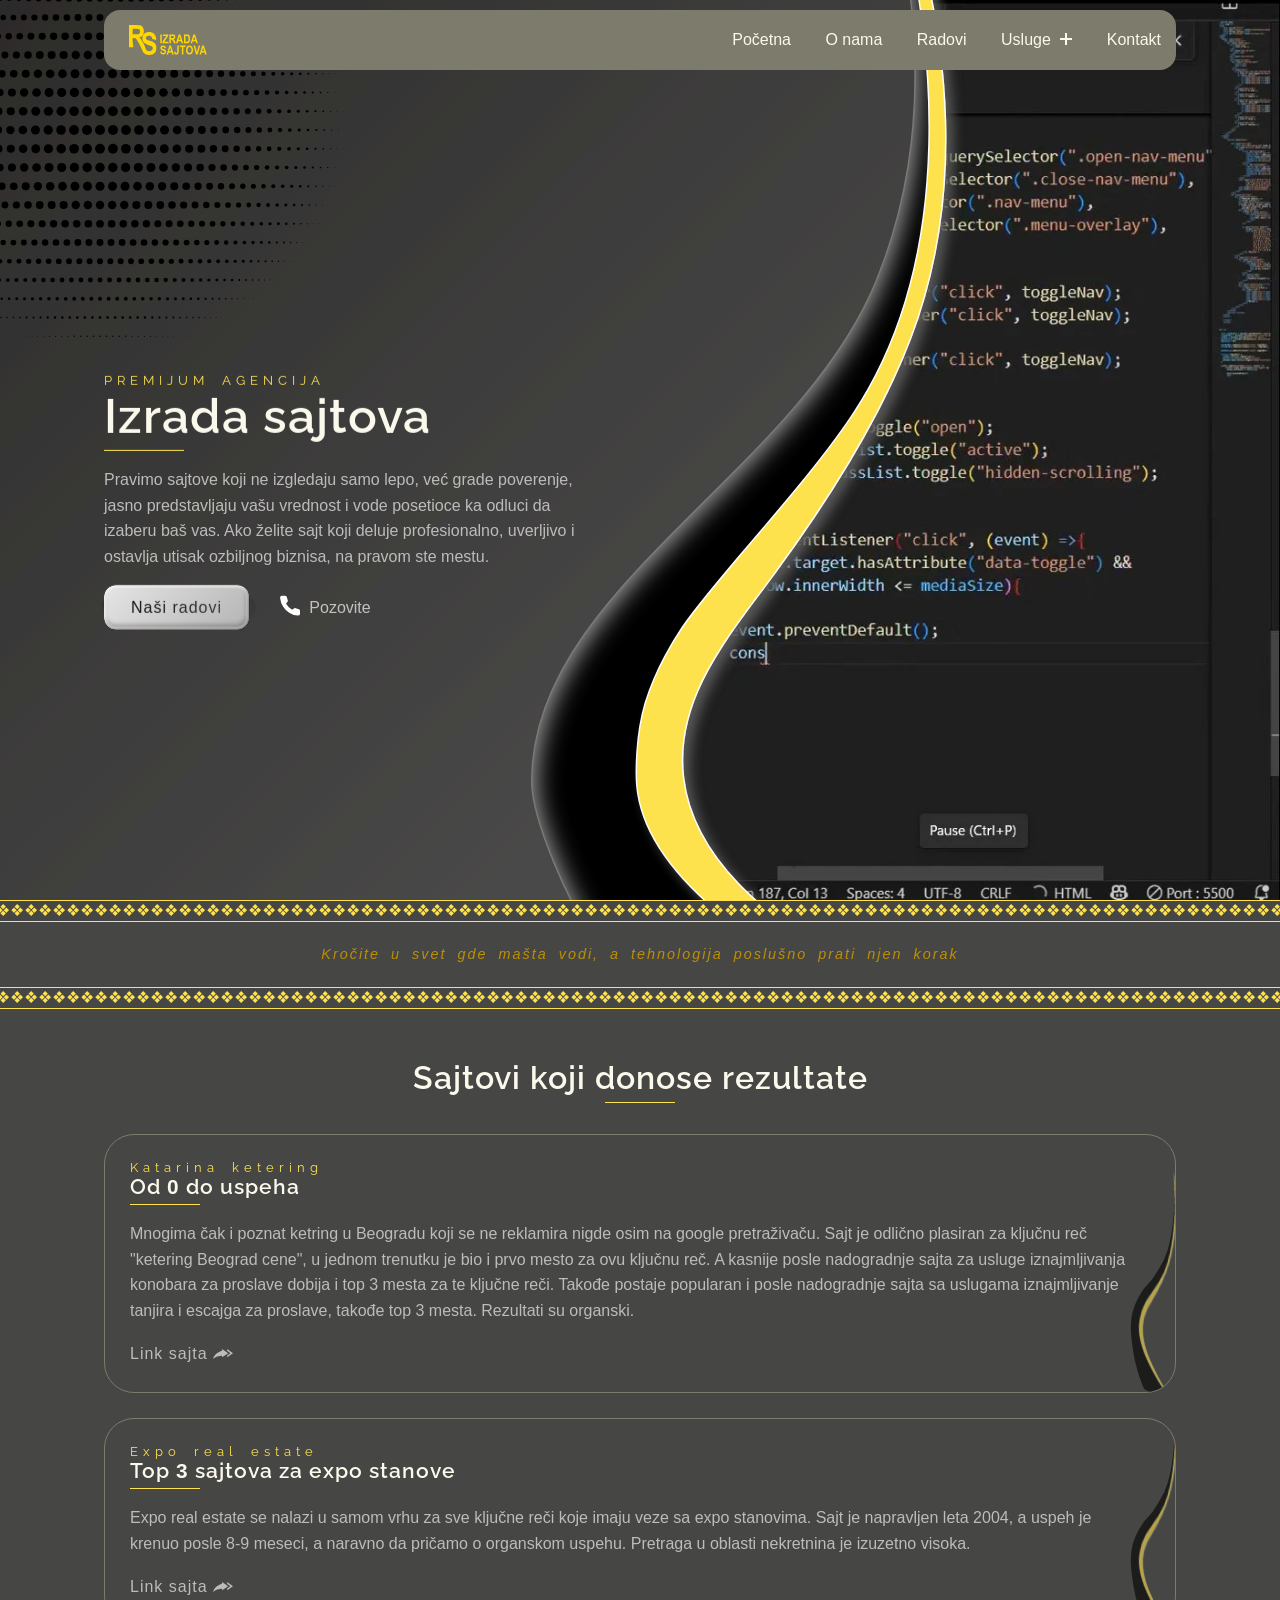
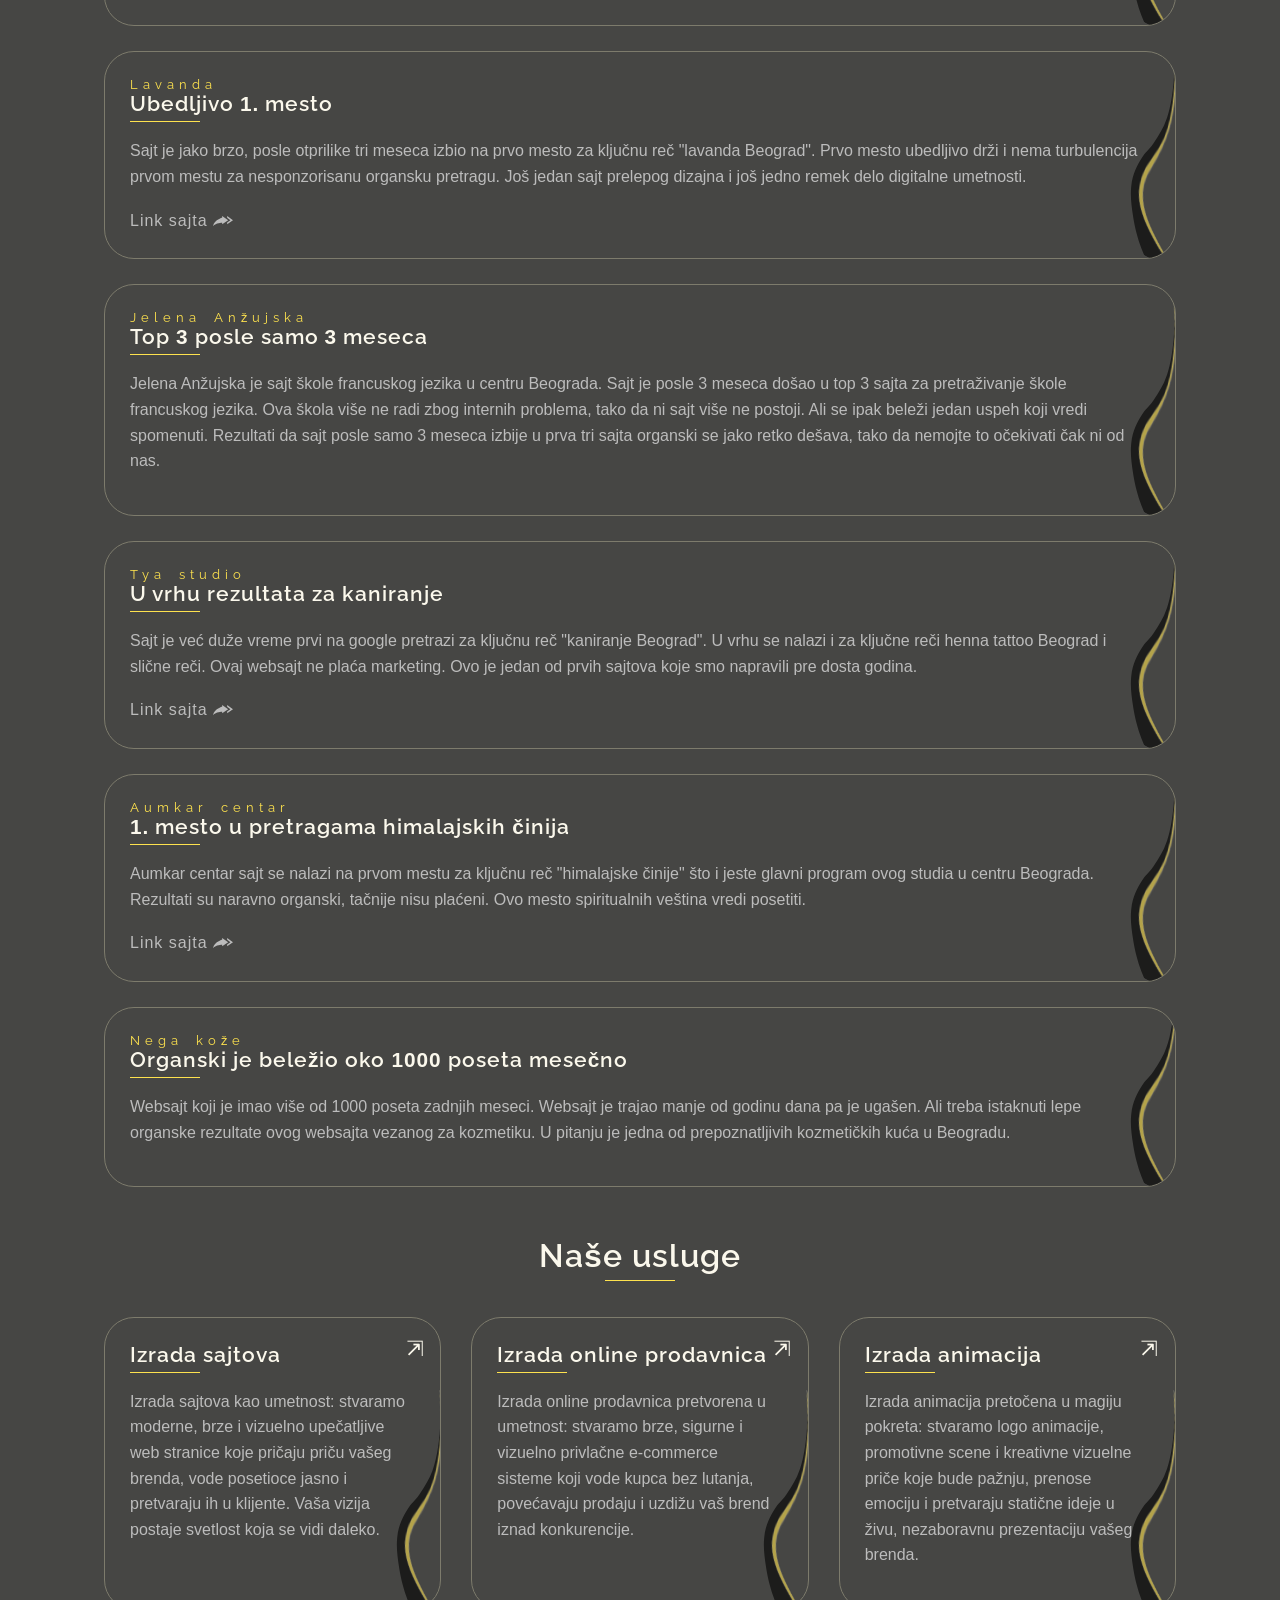
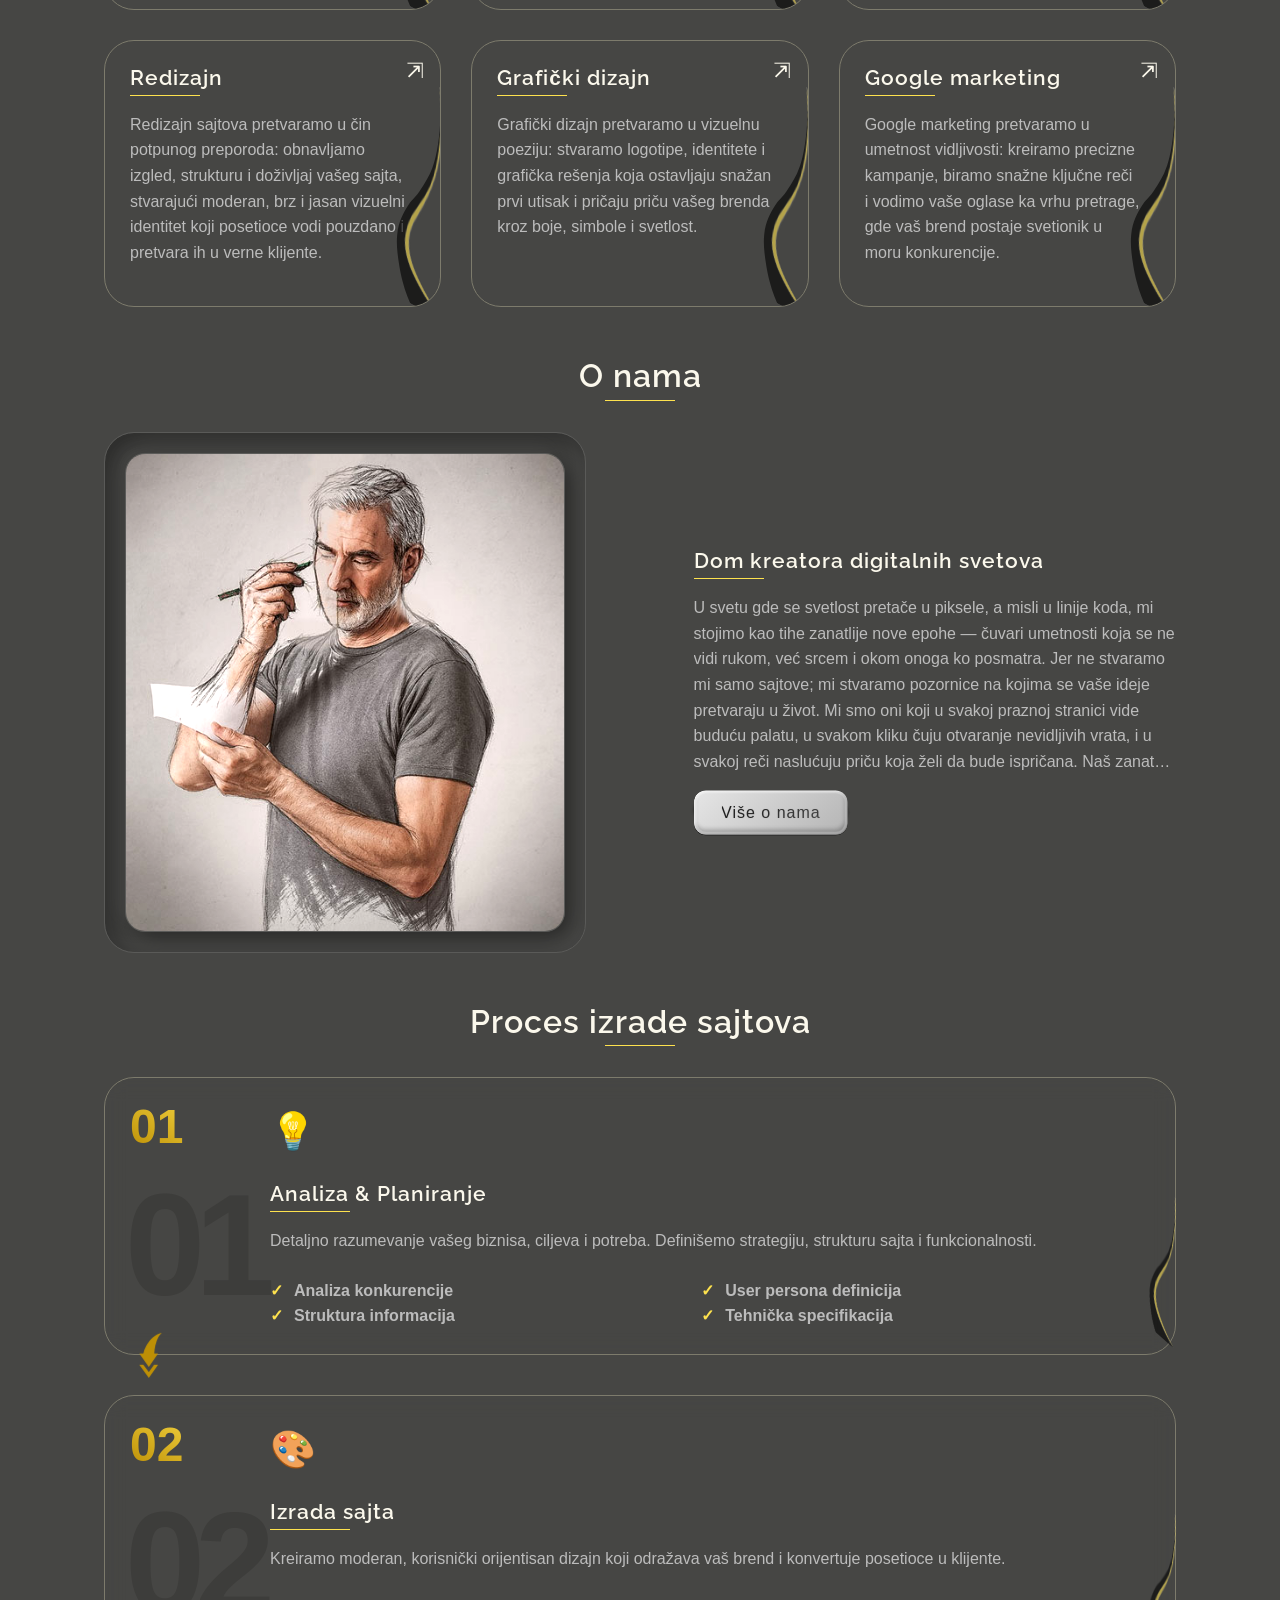
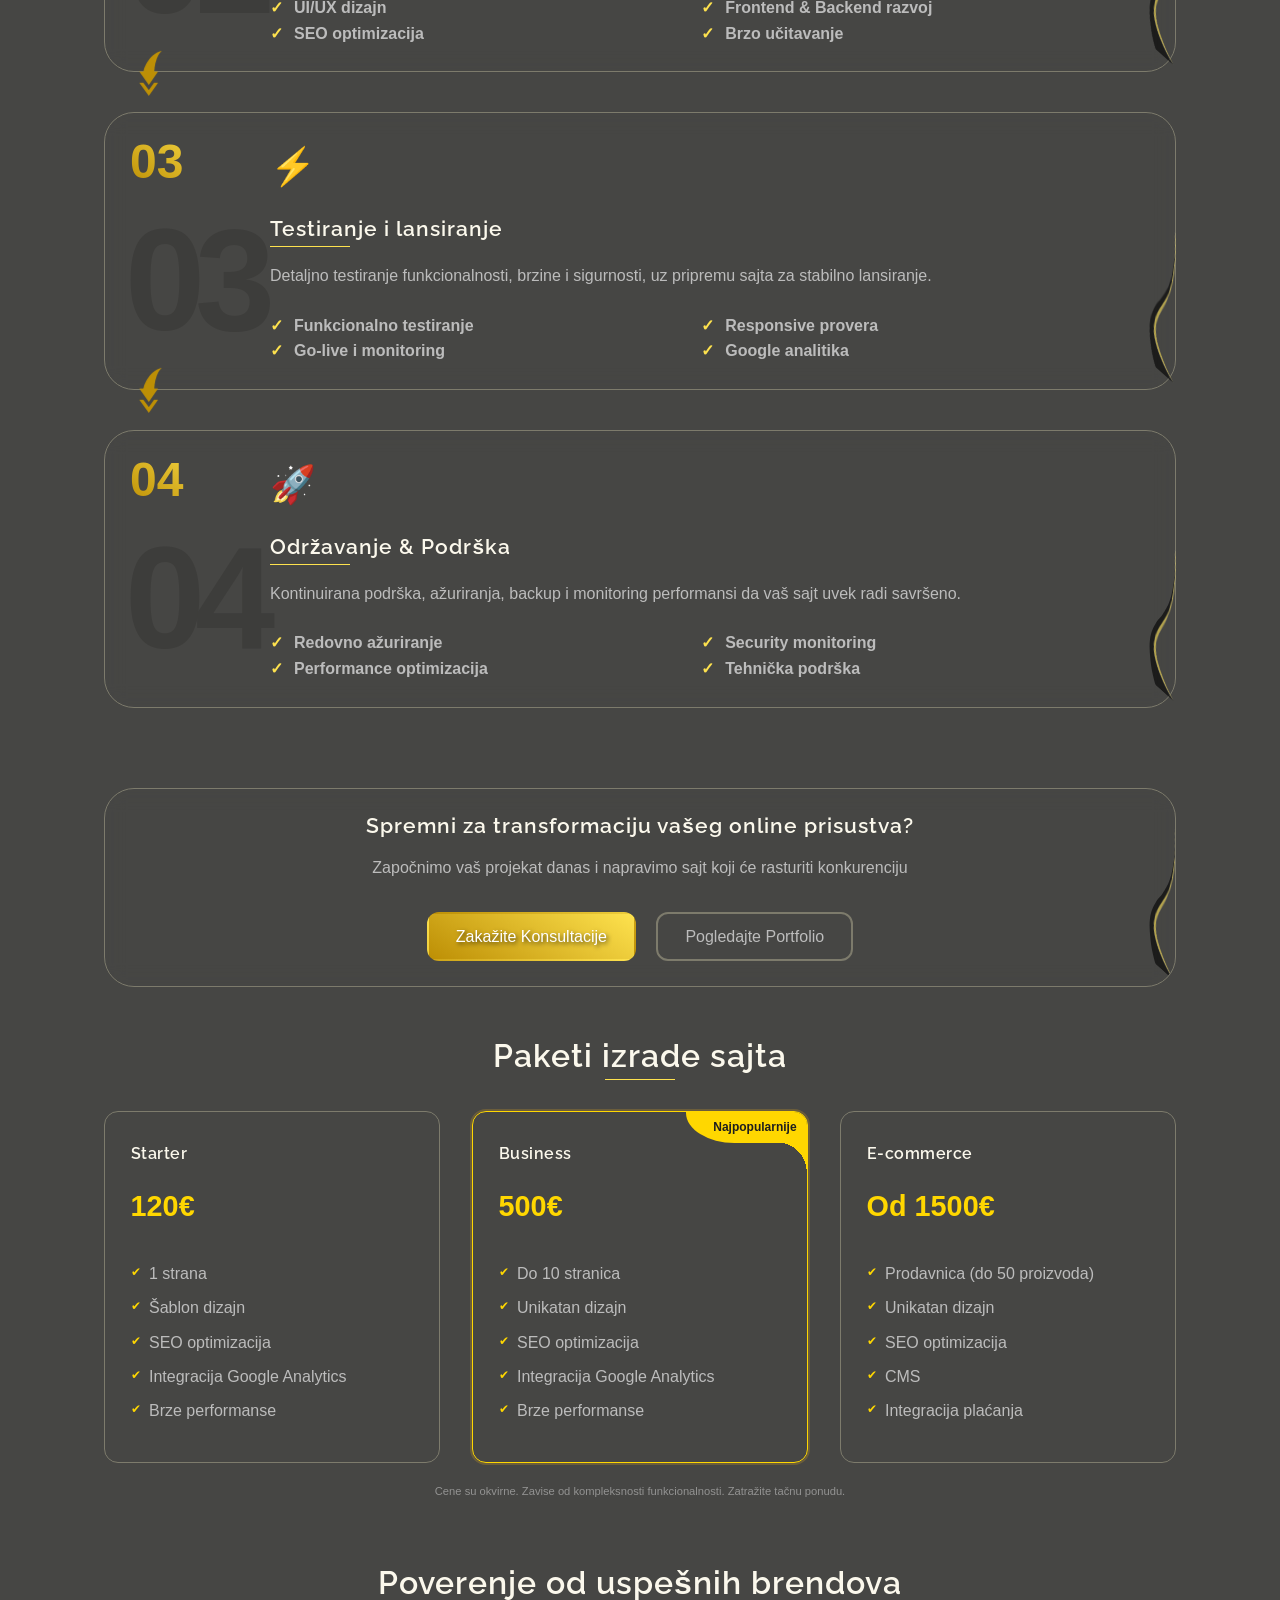
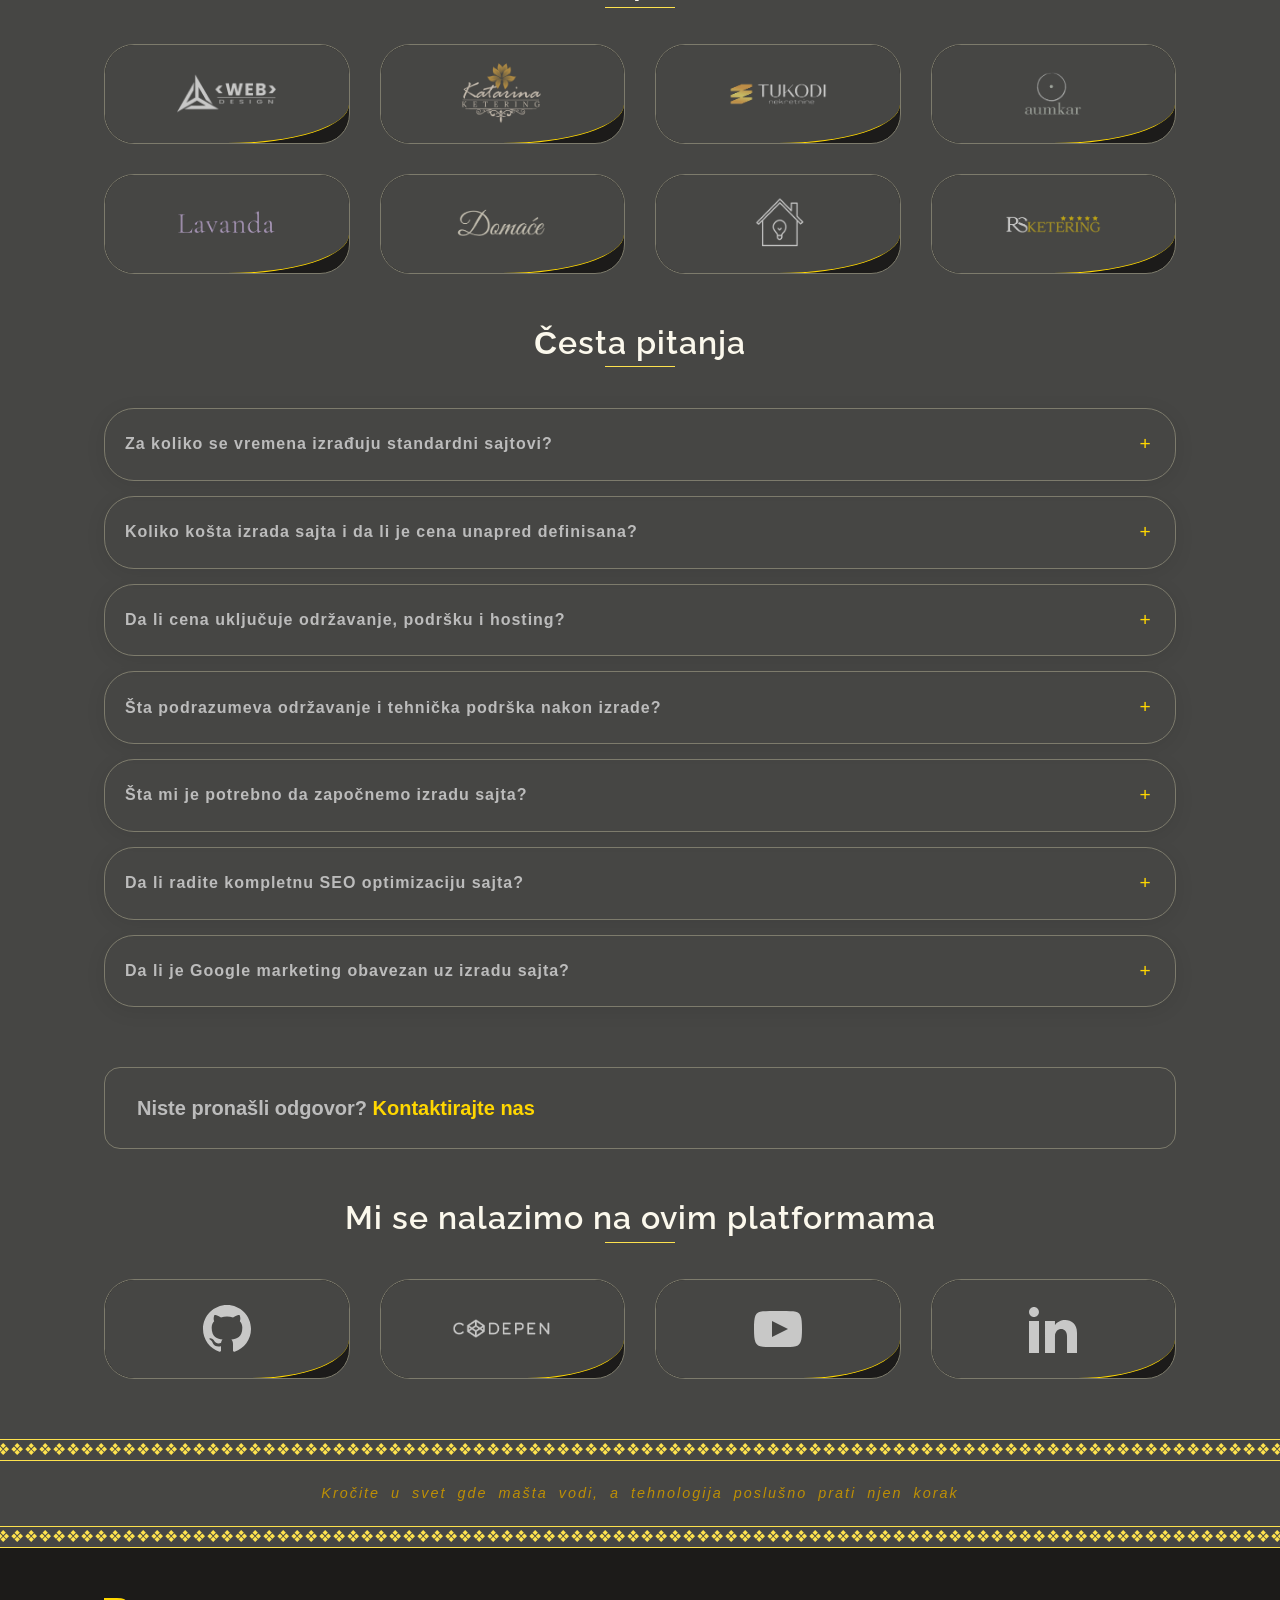
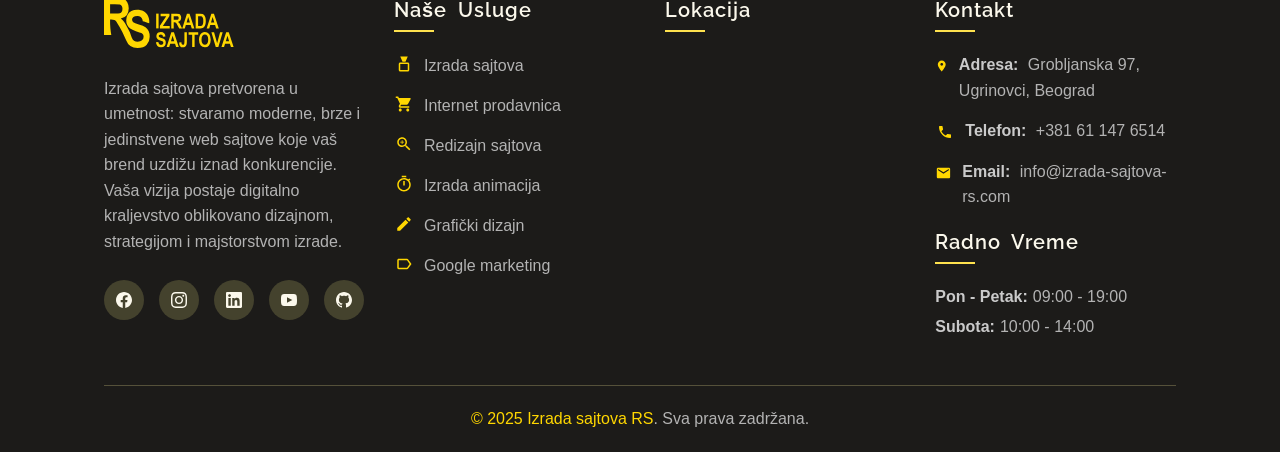
==== index.html @ 6c412b3a "opis" ====
<!DOCTYPE html>

<html lang="sr">
<head>
    <meta charset="UTF-8">
    <meta name="viewport" content="width=device-width, initial-scale=1.0">
    
    <!-- TITLE & DESCRIPTION -->
    <title>Izrada sajtova za brendove koji žele da ostave snažan utisak</title>
    <meta name="description" content="Kreiramo moderne, jasne i uverljive sajtove
     koji predstavljaju vaš posao onako kako zaslužuje: profesionalno, moćno i sa stilom.">

    <!-- KEYWORDS (opciono, ali korisno) -->
    <meta name="subject" content="Izrada sajtova">
    <meta name="keywords" content="izrada sajtova, web dizajn, redizajn sajtova, 
    izrada prodavnica, digitalni marketing, grafički dizajn, kreativnost, online poslovanje, 
    izrada web sajtova, izrada sajtova srbija, web development, SEO optimizacija,
    responsive dizajn, izrada sajtova beograd, izrada sajtova novi sad, izrada internet prodavnice">
    
    <!-- CANONICAL & BASE -->
    <link rel="canonical" href="https://izrada-sajtova-rs.com">
    
    <!-- THEME & COLORS -->
    <meta name="theme-color" content="#575757">
    <meta name="msapplication-TileColor" content="#575757">
    <meta name="msapplication-config" content="/browserconfig.xml">
    
    <!-- OPEN GRAPH / FACEBOOK -->
    <meta property="og:type" content="website">
    <meta property="og:url" content="https://izrada-sajtova-rs.com">
    <meta property="og:title" content="Izrada sajtova za brendove koji žele da ostave snažan utisak">
    <meta property="og:description" content="Kreiramo moderne, jasne i uverljive sajtove
     koji predstavljaju vaš posao onako kako zaslužuje: profesionalno, moćno i sa stilom.">
    <meta property="og:image" content="https://izrada-sajtova-rs.com/images/izrada-sajtova-rs-og-1200w.jpg">
    <meta property="og:image:width" content="1200">
    <meta property="og:image:height" content="630">
    <meta property="og:locale" content="sr_RS">
    <meta property="og:site_name" content="Izrada Sajtova RS">
    
    <!-- TWITTER CARD -->
    <meta name="twitter:card" content="summary_large_image">
    <meta name="twitter:url" content="https://izrada-sajtova-rs.com">
    <meta name="twitter:title" content="Izrada sajtova za brendove koji žele da ostave snažan utisak">
    <meta name="twitter:description" content="Kreiramo moderne, jasne i uverljive sajtove
     koji predstavljaju vaš posao onako kako zaslužuje: profesionalno, moćno i sa stilom.">
    <meta name="twitter:image" content="https://izrada-sajtova-rs.com/images/izrada-sajtova-rs-og-1200w.jpg">

    <!-- ADDITIONAL META TAGS -->
    <meta name="author" content="Izrada Sajtova RS">
    <meta name="copyright" content="Izrada Sajtova RS">
    <meta name="robots" content="index, follow, max-snippet:-1, max-image-preview:large, max-video-preview:-1">
    <meta name="googlebot" content="index, follow">
    <meta name="language" content="sr">
    <meta name="geo.region" content="RS">
    <meta name="geo.placename" content="Srbija">
    

    <!-- favicon  -->
    <link rel="icon" type="image/png" sizes="16x16" href="logo/favicon-izrada-sajtova-rs-16w.png">
    <link rel="icon" type="image/png" sizes="32x32" href="logo/favicon-izrada-sajtova-rs-32w.png">
    <link rel="shortcut icon" sizes="32x32" href="logo/favicon-izrada-sajtova-rs-32w.png">
    <link rel="apple-touch-icon" sizes="32x32" href="logo/favicon-izrada-sajtova-rs-32w.png">
    <link rel="apple-touch-icon" sizes="180x180" href="logo/favicon-izrada-sajtova-rs-180w.png">
    <link rel="icon" type="image/x-icon" href="/favicon.ico">

<link rel="preload" href="fonts/raleway-600.woff2" as="font" type="font/woff2" crossorigin>
<link rel="preload" href="fonts/raleway-regular.woff2" as="font" type="font/woff2" crossorigin>

<link rel="stylesheet" href="css/style.css">
    <!-- SCHEMA.ORG STRUCTURED DATA -->
    <script type="application/ld+json">
{
  "@context": "https://schema.org",
  "@graph": [
    {
      "@type": ["LocalBusiness", "ProfessionalService"],
      "@id": "https://izrada-sajtova-rs.com/#localbusiness",
      "name": "Izrada Sajtova RS",
      "description": "Kreiramo moderne, jasne i uverljive sajtove koji predstavljaju vaš posao onako kako zaslužuje: profesionalno, moćno i sa stilom.",
      "image": "https://izrada-sajtova-rs.com/images/logo.png",
      "telephone": "+381611476514",
      "email": "info@izrada-sajtova-rs.com",
      "url": "https://izrada-sajtova-rs.com",
      "address": {
        "@type": "PostalAddress",
        "streetAddress": "Grobljanska 97",
        "addressLocality": "Beograd",
        "postalCode": "11000",
        "addressCountry": "RS"
      },
      "geo": {
        "@type": "GeoCoordinates",
        "latitude": 44.817813,
        "longitude": 20.456897
      },
      "openingHoursSpecification": [
        {
          "@type": "OpeningHoursSpecification",
          "dayOfWeek": [
            "Monday",
            "Tuesday",
            "Wednesday",
            "Thursday",
            "Friday"
          ],
          "opens": "09:00",
          "closes": "19:00"
        },
        {
          "@type": "OpeningHoursSpecification",
          "dayOfWeek": "Saturday",
          "opens": "10:00",
          "closes": "14:00"
        }
      ],
      "priceRange": "$$",
      "areaServed": "RS",
      "sameAs": [
        "https://www.facebook.com/BobanWebMaker",
        "https://www.instagram.com/web_design_boban",
        "https://www.youtube.com/@WebDesignBoban",
        "https://www.linkedin.com/in/boban-ne%C5%A1i%C4%87"
      ]
    },
    {
      "@type": "WebSite",
      "@id": "https://izrada-sajtova-rs.com/#website",
      "name": "Izrada Sajtova RS",
      "url": "https://izrada-sajtova-rs.com",
      "description": "Kreiramo moderne, jasne i uverljive sajtove koji predstavljaju vaš posao onako kako zaslužuje: profesionalno, moćno i sa stilom.",
      "publisher": {
        "@id": "https://izrada-sajtova-rs.com/#localbusiness"
      },
      "potentialAction": {
        "@type": "SearchAction",
        "target": {
          "@type": "EntryPoint",
          "urlTemplate": "https://izrada-sajtova-rs.com/search?q={search_term_string}"
        },
        "query-input": "required name=search_term_string"
      }
    },
    {
      "@type": "Service",
      "@id": "https://izrada-sajtova-rs.com/#service",
      "name": "Izrada Web Sajtova",
      "description": "Kompletna izrada web sajtova – od jednostavnih prezentacionih sajtova do kompleksnih online prodavnica i naprednih web rešenja.",
      "provider": {
        "@id": "https://izrada-sajtova-rs.com/#localbusiness"
      },
      "areaServed": "RS",
      "serviceType": "Web Development",
      "hasOfferCatalog": {
        "@type": "OfferCatalog",
        "name": "Usluge Izrade Sajtova",
        "itemListElement": [
          {
            "@type": "Offer",
            "itemOffered": {
              "@type": "Service",
              "name": "Izrada sajtova",
              "description": "Profesionalni prezentacioni sajtovi za firme, brendove i freelancere."
            }
          },
          {
            "@type": "Offer",
            "itemOffered": {
              "@type": "Service",
              "name": "Izrada online prodavnica",
              "description": "Kompletne online prodavnice sa korpom, plaćanjem i sistemima za poručivanje."
            }
          },
          {
            "@type": "Offer",
            "itemOffered": {
              "@type": "Service",
              "name": "Izrada animacija",
              "description": "Animacije za logotipe, banere, prezentacije i promotivne kampanje."
            }
          },
          {
            "@type": "Offer",
            "itemOffered": {
              "@type": "Service",
              "name": "Redizajn sajtova",
              "description": "Potpuni vizuelni i funkcionalni preporod postojećih sajtova."
            }
          },
          {
            "@type": "Offer",
            "itemOffered": {
              "@type": "Service",
              "name": "Grafički dizajn",
              "description": "Logo dizajn, vizuelni identitet i grafička rešenja za digital i štampu."
            }
          },
          {
            "@type": "Offer",
            "itemOffered": {
              "@type": "Service",
              "name": "Google marketing",
              "description": "Kreiranje i vođenje Google Ads kampanja za veću vidljivost i konverzije."
            }
          }
        ]
      }
    },
        {
            "@context": "https://schema.org",
            "@type": "FAQPage",
            "mainEntity": [

                {
                "@type": "Question",
                "name": "Za koliko se vremena izrađuju standardni sajtovi?",
                "acceptedAnswer": {
                    "@type": "Answer",
                    "text": "Standardni sajtovi se izrađuju za 1–2 nedelje, dok veći projekti i online prodavnice zahtevaju 3–8 nedelja. Sve zavisi od obima, sadržaja i širine vizije koju zajedno oblikujemo."
                }
                },

                {
                "@type": "Question",
                "name": "Koliko košta izrada sajta i da li je cena unapred definisana?",
                "acceptedAnswer": {
                    "@type": "Answer",
                    "text": "Cena je uvek jasno definisana na početku projekta. Ne postoje skriveni troškovi; sve dodatne funkcionalnosti dogovaraju se unapred, pre nego što se pretvore u delo."
                }
                },

                {
                "@type": "Question",
                "name": "Da li cena uključuje održavanje, podršku i hosting?",
                "acceptedAnswer": {
                    "@type": "Answer",
                    "text": "Da — u prva tri meseca održavanje, podrška i hosting su potpuno besplatni za sve standardne pakete. Nakon toga iznosi 10€ mesečno ili 100€ godišnje. Promotivni paketi ne uključuju besplatna prva tri meseca."
                }
                },

                {
                "@type": "Question",
                "name": "Šta podrazumeva održavanje i tehnička podrška nakon izrade?",
                "acceptedAnswer": {
                    "@type": "Answer",
                    "text": "Sigurnosne provere, backup, manje izmene sadržaja, praćenje performansi i konsultacije. Dostupni su mesečne analize websajta. Uglavnom, neko se brine o vašem sajtu."
                }
                },

                {
                "@type": "Question",
                "name": "Šta mi je potrebno da započnemo izradu sajta?",
                "acceptedAnswer": {
                    "@type": "Answer",
                    "text": "Dovoljni su opis vašeg posla i vaših usluga i proizvoda, ciljevi koje želite da sajt ispuni, logotip (ako ga imate) i postojeći materijali (slike, video, cene...). Ako ih nemate dovoljno — zajedno ćemo oblikovati sadržaj."
                }
                },

                {
                "@type": "Question",
                "name": "Da li radite kompletnu SEO optimizaciju sajta?",
                "acceptedAnswer": {
                    "@type": "Answer",
                    "text": "Da, radimo kompletnu SEO optimizaciju: strukturu, sadržaj, meta podatke, brzinu, prilagođenost uređajima i tehničke parametre — sve što je potrebno da se vaš sajt podigne iznad mnoštva i zasija pred Google-ovim okom."
                }
                },

                {
                "@type": "Question",
                "name": "Da li je Google marketing obavezan uz izradu sajta?",
                "acceptedAnswer": {
                    "@type": "Answer",
                    "text": "Nije obavezan, ali je uvek moguće uključiti ga kao dodatnu uslugu. Kada poželite da vaš sajt progovori snažnije, Google marketing može biti trubač koji će vašu poruku proneti daleko."
                }
                }

            ]

            
        }
    ]
}
</script>
<!-- Google tag (gtag.js) -->
<script async src="https://www.googletagmanager.com/gtag/js?id=G-TLJFZZKZF5"></script>
<script>
  window.dataLayer = window.dataLayer || [];
  function gtag(){dataLayer.push(arguments);}
  gtag('js', new Date());

  gtag('config', 'G-TLJFZZKZF5');
</script>

</head>
<body>
    <svg class="derocation-hero halftone-animation-izrada-sajtova" id="halftone" viewBox="0 0 800 800" xmlns="http://www.w3.org/2000/svg">
        <g id="dots"></g>
    </svg>
  <header class="header">
     <div class="container">
        <div class="header-main width100-animation-izrada-sajtova">
           <div class="logo">
              <a href="index.html" >
                <svg xmlns="http://www.w3.org/2000/svg" viewBox="0 0 1257.06 484.91"><defs></defs><g id="Layer_2" data-name="Layer 2"><g id="Layer_1-2" data-name="Layer 1"><path class="cls-11" d="M432.79,320a92.72,92.72,0,0,0-30.38-36.85q-19.89-14.3-64.55-27.23-42.24-12-54-21.95t-11.74-24.58q0-14.85,12.94-24.83t36.86-10c9.83,0,24.3.71,36.87,11.48,16.32,14,17,34.71,17,38.58,8.21,1.86,16.91,4.16,26,7a338,338,0,0,1,37,14c.79-6,7.55-64.83-34.62-102.79-29.58-26.63-66.2-28.08-80.81-28.08q-34.43,0-57.86,11.95a87,87,0,0,0-36.75,35.37q-13.31,23.43-13.3,52.7a108,108,0,0,0,10.37,47q10.38,21.83,28,35.24t55.42,24.87q42.22,12.93,53.22,18.41t16.36,14q5.35,8.55,5.37,20.74a45.19,45.19,0,0,1-15.38,34.78q-15.39,14-42.24,14-42.27,0-57.51-41.74l-.25,0-8.9-24.24-.82-2.22.1,0L251,333.07l-23-45q-21.48-42-33.93-58.22A148.18,148.18,0,0,0,162.59,200q37.11-6.58,57.26-32.23T240,100.1q0-33.21-13.19-57T193.11,9.64Q172.61,0,124.75,0H0V357.91l70.84,1.75c-3.7-20.54-6.86-42.94-9-67a753.13,753.13,0,0,1-2.76-84.17H71.29q20.5,0,29.78,4t17.58,14.65q8.3,10.62,31.45,52.86l29,52.63h-.24l37.06,80.7q26.6,71.55,109,71.55,61,0,89.72-31.73t28.69-78.36Q443.28,342.6,432.79,320ZM103,151.37H59.08V60.55h46.39q39.78,0,48.09,2.68a34.93,34.93,0,0,1,18.56,14.28Q178.95,87.89,179,105q0,17.82-6.83,28.56t-17.83,14.29Q143.31,151.37,103,151.37Z"/><path class="cls-11" d="M505.9,294.75V151.59h23.63V294.75Z"/><path class="cls-11" d="M542,294.75V268.58l61.67-92.77H549V151.59H634.9v22.46l-64.24,96.48h66.78v24.22Z"/><path class="cls-11" d="M652.48,294.75V151.59h49.9q19.14,0,27.35,3.85t13.48,13.38q5.26,9.52,5.27,22.81,0,16.78-8.06,27.05t-22.9,12.89a59,59,0,0,1,12.6,12q5,6.5,13.57,23.29L758,294.75H729.67L712.52,263.6q-9.25-16.89-12.58-21.14a18.4,18.4,0,0,0-7-5.86Q689.21,235,681,235h-4.88v59.76Zm23.64-82.62h17.57q16.13,0,20.51-1.41a13.09,13.09,0,0,0,7.13-5.71q2.73-4.31,2.73-11.43,0-6.84-2.73-11a14,14,0,0,0-7.42-5.71q-3.33-1.08-19.24-1.07H676.12Z"/><path class="cls-11" d="M876.7,294.75H851l-10.28-32.42h-47L784,294.75h-25.2l45.71-143.16h25.11Zm-43.61-56.64L816.89,185,801,238.11Z"/><path class="cls-11" d="M889,151.59h43.21q16.39,0,24.74,3.66t15.36,12.35q7,8.7,11,22.56t4,34.47q0,18.56-4.2,32.28t-10.63,21.73A41.26,41.26,0,0,1,957,290.7q-9.13,4.05-23.47,4.05H889Zm23.63,24.22v94.72h17.77q11.43,0,16.56-2.14a20,20,0,0,0,8.39-6.49q3.27-4.33,5.42-13.71t2.15-24.68q0-15.9-2.2-25.07T953.9,184a21.79,21.79,0,0,0-11.28-6.93q-5-1.26-19.24-1.26Z"/><path class="cls-11" d="M1113.42,294.75h-25.69l-10.29-32.42h-47l-9.71,32.42H995.55l45.71-143.16h25.11Zm-43.61-56.64L1053.61,185l-15.91,53.12Z"/><path class="cls-11" d="M503.84,429.31,527,426.57Q530.9,454,552.57,454q10.74,0,16.89-5.61a18,18,0,0,0,6.16-13.91,15.32,15.32,0,0,0-2.15-8.3,15.88,15.88,0,0,0-6.54-5.61q-4.39-2.19-21.29-7.36-15.15-4.59-22.17-10a37.69,37.69,0,0,1-11.18-14.1,43.14,43.14,0,0,1-4.15-18.78,41.9,41.9,0,0,1,5.32-21.08,34.86,34.86,0,0,1,14.7-14.15q9.38-4.79,23.14-4.78,20.7,0,32.32,11.23t12.31,32.13L572.2,375q-1.56-11.52-6.74-16.11t-14.75-4.59q-9.57,0-14.74,4a12.1,12.1,0,0,0-5.18,9.93,12.42,12.42,0,0,0,4.7,9.83q4.69,4,21.59,8.78,17.86,5.18,25.82,10.89a37.1,37.1,0,0,1,12.15,14.74q4.2,9,4.2,21.92,0,18.66-11.47,31.34t-35.89,12.7Q508.72,478.43,503.84,429.31Z"/><path class="cls-11" d="M725.13,476h-25.7l-10.28-32.43h-47L632.45,476H607.26L653,332.82h25.1Zm-43.61-56.65-16.21-53.12-15.9,53.12Z"/><path class="cls-11" d="M780,332.82h23.63v90.63q0,22-4.39,32.71a35,35,0,0,1-13.13,16.5q-8.75,5.77-21.54,5.77-16.89,0-26.46-11.62t-9.67-35.06l22.36-3.13q.39,12.6,3.24,17.87,3.81,7.23,11.46,7.23,7.44,0,11-5.23T780,425.3Z"/><path class="cls-11" d="M855.21,476V357H820.34V332.82h93.27V357H878.84V476Z"/><path class="cls-11" d="M921.32,405.28q0-25.57,7.57-42.14t19.77-24.65q12.21-8.12,29.59-8.11,25.2,0,41.07,19.24t15.87,54.78q0,35.94-16.8,56.16-14.75,17.87-40,17.87-25.49,0-40.23-17.68Q921.32,440.53,921.32,405.28Zm24.41-1q0,24.7,9.39,37.06t23.28,12.35q14,0,23.18-12.26t9.19-37.64q0-24.9-8.95-36.82T978.4,355.09q-14.48,0-23.57,12T945.73,404.31Z"/><path class="cls-11" d="M1083.83,476l-42-143.17h25.68l29.74,106,28.76-106h25.19L1109.1,476Z"/><path class="cls-11" d="M1257.06,476h-25.69l-10.28-32.43h-47l-9.7,32.43h-25.2l45.71-143.17H1210Zm-43.6-56.65-16.21-53.12-15.91,53.12Z"/><path class="cls-12" d="M505.9,311.66h0Z"/></g></g></svg>
              </a>
           </div>
           <div class="open-nav-menu">
              <span></span>
           </div>
           <div class="menu-overlay">
           </div>
           <nav class="nav-menu">
             <div class="close-nav-menu">
                <span></span>
                <span></span>
             </div>
             <ul class="menu">
                <li class="menu-item menu-item-has-children">
                   <a href="index.html" data-toggle="sub-menu">Početna</a>
                </li>
                <li class="menu-item">
                   <a href="o-nama.html">O nama</a>
                </li>
                <li class="menu-item">
                   <a href="radovi.html">Radovi</a>
                </li>
                <li class="menu-item menu-item-has-children">
                   <a href="usluge.html" data-toggle="sub-menu">Usluge <i class="plus"></i></a>
                   <ul class="sub-menu">
                       <li class="menu-item"><a href="izrada-sajtova.html">Izrada sajtova</a></li>
                       <li class="menu-item"><a href="izrada-online-prodavnica.html">Izrada online prodavnica</a></li>
                       <li class="menu-item"><a href="redizain-sajtova.html">Redizajn sajta</a></li>
                       <li class="menu-item"><a href="izrada-animacija.html">Izrada animacija</a></li>
                       <li class="menu-item"><a href="graficki-dizajn.html">Grafički dizajn</a></li>
                       <li class="menu-item"><a href="google-marketing.html">Google marketing</a></li>
                   </ul>
                </li>
                <li class="menu-item">
                   <a href="kontakt.html" >Kontakt</a>
                </li>
             </ul>
           </nav>
        </div>
     </div>
  </header>
    <main>
        <section class="hero container">
            <div class="hero-img">
               <video
                class="video-animation-izrada-sajtova"
                muted
                loop
                autoplay
                playsinline
                fetchpriority="high"
                preload="metadata"
                poster="images/hero-poster-small.webp"
                ></video>
                <svg class="hero-svg slideLeft-animation-izrada-sajtova" xmlns="http://www.w3.org/2000/svg" xmlns:xlink="http://www.w3.org/1999/xlink" width="1262" height="992" viewBox="0 0 1262 992" preserveAspectRatio="xMidYMid slice">
                    <defs>
                        <filter id="insetShadow">
                            <feOffset dx="-5" dy="-5"/>
                            <feGaussianBlur stdDeviation="4" result="offset-blur"/>
                            <feFlood flood-color="#575757" result="color"/>
                            <feComposite in="color" in2="offset-blur" operator="in" result="shadow"/>
                            <feComposite in="SourceGraphic" in2="shadow" operator="over"/>
                        </filter>
                        <filter id="insetShadow2">
                            <feOffset dx="-2" dy="-2"/>
                            <feGaussianBlur stdDeviation="9" result="offset-blur"/>
                            <feFlood flood-color="rgb(168, 168, 168)" result="color"/>
                            <feComposite in="color" in2="offset-blur" operator="in" result="shadow"/>
                            <feComposite in="SourceGraphic" in2="shadow" operator="over"/>
                        </filter>
                        <linearGradient id="myGradient" x1="0%" y1="0%" x2="100%" y2="100%">
                            <stop offset="0%" stop-color="#575757" />
                            <stop offset="100%" stop-color="#1c1b19" />
                        </linearGradient>
                    </defs>
                    <path class="cls-3" d="M-17.9-2.7c116.6,0.7,233.2,1.4,349.8,2c25.6,14.7,60.6,38.1,95.7,73.9c30.7,31.3,48.7,59.2,54.1,67.7
                            c24.9,39.4,47.4,75.1,49,120.7c2.1,59.3-32.3,104.7-61.4,143.1c-31.8,42-46.1,42.4-92.9,95c-41,46-67.6,87.8-76.1,102.1
                            c-60.7,102.9-37.9,238.1-21.7,304.9c-16.5-42.3-32.5-99.6-34.3-168c-1.1-42.7-2.2-113.6,35.1-188.9c9-18.2,17-30.1,33-53.8
                            c54.4-80.6,83.8-90.5,110.3-144.7c14-28.7,30.7-62.8,24.5-100.8c-6.7-41-38.9-80.5-160.3-142C216.2,72.8,114.2,29-17.9-2.7z"/>
                    <path filter="url(#insetShadow2)" class="cls-2" fill="url(#myGradient)" d="M1261.99,0V992.124h-954.3C251.706,852.793,239.692,725.441,284,616c55.451-136.964,243.978-218.261,243-354-0.156-21.656-20.752-81.637-61-139C428.213,69.144,377.94,25.389,319-6"/>
                    <path filter="url(#insetShadow)" class="cls-1" d="M0,1C102.766,31.1,200.853,71.117,288,122c79.463,46.4,125.408,88.816,132,143,6.778,55.707-30.952,99-64,144-45.47,61.92-82.281,123.718-101,180-65.557,197.107,54.433,402.838,54,403a22.559,22.559,0,0,1-2-5c-14.011-49.392-33.256-84.021-45-134-13.248-56.381-38.4-212.185,37-329,32.942-51.035,98.161-117.685,122-153a218.659,218.659,0,0,0,12-20,186.309,186.309,0,0,0,14-33c6.947-23.051,6.643-50.2,6-58-5.243-63.639-86.1-118.585-176-162C190.764,56.355,97.648,24.243,0,1Z"/>
                </svg>
            </div>
            <div class="hero-text">
                <div class="hero-text1">
                    <h4 class="revealTextDelay-animation-izrada-sajtova">PREMIJUM AGENCIJA</h4>
                    <h1 class="revealText-animation-izrada-sajtova">Izrada sajtova</h1>
                    <div class="gold-underline zoomIn-animation-izrada-sajtova"></div>
                    <p id="heroText" class="hero-text-animation-izrada-sajtova">Pravimo sajtove koji ne izgledaju samo lepo, već grade poverenje, 
                        jasno predstavljaju vašu vrednost i vode posetioce ka odluci da izaberu baš vas. 
                        Ako želite sajt koji deluje profesionalno, uverljivo i ostavlja utisak ozbiljnog biznisa, na pravom ste mestu.</p>
                    <div class="buttons ">
                        <a href="radovi.html" class="button opacity-animation-izrada-sajtova">
                            <div class="button-outer">
                                <div class="button-inner">
                                <span class="mobile-size-p">Naši radovi</span>
                                </div>
                            </div>
                        </a>
                        <a class="button2 opacity-animation-izrada-sajtova trackcall" href="tel:+381611476514">  <svg xmlns="http://www.w3.org/2000/svg" width="24" height="24" 
                            stroke="currentColor" stroke-width="0" stroke-linecap="round" stroke-linejoin="round" fill="white">
                            <path d="M22 16.92v3a2 2 0 0 1-2.18 2 
                                    19.9 19.9 0 0 1-8.63-3.07 
                                    19.6 19.6 0 0 1-6-6 
                                    A19.9 19.9 0 0 1 2.08 4.18 
                                    2 2 0 0 1 4 2h3a2 2 0 0 1 2 1.72
                                    c.12.81.37 1.61.73 2.36
                                    a2 2 0 0 1-.45 2.11L8.09 9.91
                                    a16 16 0 0 0 6 6l1.72-1.18
                                    a2 2 0 0 1 2.11-.45
                                    c.75.36 1.55.61 2.36.73
                                    A2 2 0 0 1 22 16.92z"/>
                        </svg> Pozovite</a>
                    </div>
                </div>
             
            </div>
        </section>
                <script>
              // VIDEO LOADING
  const heroVideo = document.querySelector('.video-animation-izrada-sajtova');

  if (window.innerWidth >= 450) {
    heroVideo.poster = 'images/hero-poster.webp';
  }

  window.addEventListener('load', () => {
    const width = window.innerWidth;

    let src;

    if (width <= 379) {
      src = 'video/izrada-sajtova-video-coding-smallvideo2.mp4';
    } else if (width <= 449) {
      src = 'video/izrada-sajtova-video-coding-smallvideo.mp4';
    } else {
      src = 'video/izrada-sajtova-video-coding.mp4';
    }

    const source = document.createElement('source');
    source.src = src;
    source.type = 'video/mp4';

    heroVideo.appendChild(source);
    heroVideo.load();
    heroVideo.play().catch(() => {});
  });
        </script>
        <section class="decoration">
            <div class="site-dekoracija3" aria-hidden="true" data-description="Dekorativna linija simbola, nije tekstualni sadrzaj.">
                &#10070;&#10070;&#10070;&#10070;&#10070;&#10070;&#10070;&#10070;&#10070;&#10070;&#10070;&#10070;&#10070;&#10070;&#10070;&#10070;&#10070;&#10070;&#10070;&#10070;&#10070;&#10070;&#10070;&#10070;&#10070;&#10070;&#10070;&#10070;&#10070;&#10070;&#10070;&#10070;&#10070;&#10070;&#10070;&#10070;&#10070;&#10070;&#10070;&#10070;&#10070;&#10070;&#10070;&#10070;&#10070;&#10070;&#10070;&#10070;&#10070;&#10070;&#10070;&#10070;&#10070;&#10070;&#10070;&#10070;&#10070;&#10070;&#10070;&#10070;&#10070;&#10070;&#10070;&#10070;&#10070;&#10070;&#10070;&#10070;&#10070;&#10070;&#10070;&#10070;&#10070;&#10070;&#10070;&#10070;&#10070;&#10070;&#10070;&#10070;&#10070;&#10070;&#10070;&#10070;&#10070;&#10070;&#10070;&#10070;&#10070;&#10070;&#10070;&#10070;&#10070;&#10070;&#10070;&#10070;&#10070;&#10070;&#10070;&#10070;&#10070;&#10070;&#10070;&#10070;&#10070;&#10070;&#10070;&#10070;&#10070;&#10070;&#10070;&#10070;&#10070;&#10070;&#10070;&#10070;&#10070;&#10070;&#10070;&#10070;&#10070;&#10070;&#10070;&#10070;&#10070;&#10070;&#10070;&#10070;&#10070;&#10070;&#10070;&#10070;&#10070;&#10070;&#10070;&#10070;&#10070;&#10070;&#10070;&#10070;&#10070;&#10070;&#10070;&#10070;&#10070;&#10070;&#10070;&#10070;&#10070;&#10070;&#10070;&#10070;&#10070;&#10070;&#10070;&#10070;&#10070;&#10070;&#10070;&#10070;&#10070;&#10070;&#10070;&#10070;&#10070;&#10070;&#10070;&#10070;&#10070;&#10070;
            </div>
            <div class="poruka">
                <h4>Kročite u svet gde mašta vodi, a tehnologija poslušno prati njen korak</h4>
            </div>
            <div class="site-dekoracija3" aria-hidden="true" data-description="Dekorativna linija simbola, nije tekstualni sadrzaj.">
                &#10070;&#10070;&#10070;&#10070;&#10070;&#10070;&#10070;&#10070;&#10070;&#10070;&#10070;&#10070;&#10070;&#10070;&#10070;&#10070;&#10070;&#10070;&#10070;&#10070;&#10070;&#10070;&#10070;&#10070;&#10070;&#10070;&#10070;&#10070;&#10070;&#10070;&#10070;&#10070;&#10070;&#10070;&#10070;&#10070;&#10070;&#10070;&#10070;&#10070;&#10070;&#10070;&#10070;&#10070;&#10070;&#10070;&#10070;&#10070;&#10070;&#10070;&#10070;&#10070;&#10070;&#10070;&#10070;&#10070;&#10070;&#10070;&#10070;&#10070;&#10070;&#10070;&#10070;&#10070;&#10070;&#10070;&#10070;&#10070;&#10070;&#10070;&#10070;&#10070;&#10070;&#10070;&#10070;&#10070;&#10070;&#10070;&#10070;&#10070;&#10070;&#10070;&#10070;&#10070;&#10070;&#10070;&#10070;&#10070;&#10070;&#10070;&#10070;&#10070;&#10070;&#10070;&#10070;&#10070;&#10070;&#10070;&#10070;&#10070;&#10070;&#10070;&#10070;&#10070;&#10070;&#10070;&#10070;&#10070;&#10070;&#10070;&#10070;&#10070;&#10070;&#10070;&#10070;&#10070;&#10070;&#10070;&#10070;&#10070;&#10070;&#10070;&#10070;&#10070;&#10070;&#10070;&#10070;&#10070;&#10070;&#10070;&#10070;&#10070;&#10070;&#10070;&#10070;&#10070;&#10070;&#10070;&#10070;&#10070;&#10070;&#10070;&#10070;&#10070;&#10070;&#10070;&#10070;&#10070;&#10070;&#10070;&#10070;&#10070;&#10070;&#10070;&#10070;&#10070;&#10070;&#10070;&#10070;&#10070;&#10070;&#10070;&#10070;&#10070;&#10070;&#10070;&#10070;&#10070;&#10070;&#10070;
            </div>
        </section>
        <div class="titleH2 container">
            <h2>Sajtovi koji donose rezultate</h2>
            <div class="gold-underlineH2"></div>
        </div>
        <section class="container">
            <div class="section-results">
                <div class="results-card goUp1-animation-izrada-sajta" data-image="images/results/katarinaKetering-sajt-napravio-IzradaSajtovaRS-400w.jpg" data-title="Katarina ketering  - sajt napravio 'Izrada sajtova RS'" data-color="color-1">
                    <h4>Katarina ketering</h4>
                    <h3>Od <span class="number-sans">0</span> do uspeha</h3>
                    <div class="gold-underlineH2" aria-hidden="true"></div>
                    <p class="text-line-animation">
                        Mnogima čak i poznat ketring u Beogradu koji se ne reklamira nigde osim na google pretraživaču. 
                        Sajt je odlično plasiran za ključnu reč "ketering Beograd cene", u jednom trenutku je bio i prvo mesto za ovu ključnu reč. 
                        A kasnije posle nadogradnje sajta za usluge iznajmljivanja konobara za proslave dobija i top 3 mesta za te ključne reči. Takođe 
                        postaje popularan i posle nadogradnje sajta sa uslugama iznajmljivanje tanjira i escajga za proslave, takođe top 3 mesta. Rezultati su organski. 
                    </p>
                    <svg class="hero-svg decoration-svg1" xmlns="http://www.w3.org/2000/svg" xmlns:xlink="http://www.w3.org/1999/xlink" width="1262" height="992" viewBox="0 0 1262 992" preserveAspectRatio="xMidYMid slice" aria-hidden="true" focusable="false">
                        <defs>
                            <filter id="insetShadow-1">
                                <feOffset dx="-5" dy="-5"/>
                                <feGaussianBlur stdDeviation="4" result="offset-blur"/>
                                <feFlood flood-color="#575757" result="color"/>
                                <feComposite in="color" in2="offset-blur" operator="in" result="shadow"/>
                                <feComposite in="SourceGraphic" in2="shadow" operator="over"/>
                            </filter>
                            <filter id="insetShadow2-1">
                                <feOffset dx="-2" dy="-2"/>
                                <feGaussianBlur stdDeviation="9" result="offset-blur"/>
                                <feFlood flood-color="rgb(168, 168, 168)" result="color"/>
                                <feComposite in="color" in2="offset-blur" operator="in" result="shadow"/>
                                <feComposite in="SourceGraphic" in2="shadow" operator="over"/>
                            </filter>
                        </defs>
                        <path class="cls-3" d="M-17.9-2.7c116.6,0.7,233.2,1.4,349.8,2c25.6,14.7,60.6,38.1,95.7,73.9c30.7,31.3,48.7,59.2,54.1,67.7
                                c24.9,39.4,47.4,75.1,49,120.7c2.1,59.3-32.3,104.7-61.4,143.1c-31.8,42-46.1,42.4-92.9,95c-41,46-67.6,87.8-76.1,102.1
                                c-60.7,102.9-37.9,238.1-21.7,304.9c-16.5-42.3-32.5-99.6-34.3-168c-1.1-42.7-2.2-113.6,35.1-188.9c9-18.2,17-30.1,33-53.8
                                c54.4-80.6,83.8-90.5,110.3-144.7c14-28.7,30.7-62.8,24.5-100.8c-6.7-41-38.9-80.5-160.3-142C216.2,72.8,114.2,29-17.9-2.7z"/>
                        <path filter="url(#insetShadow-1)" class="cls-1" d="M0,1C102.766,31.1,200.853,71.117,288,122c79.463,46.4,125.408,88.816,132,143,6.778,55.707-30.952,99-64,144-45.47,61.92-82.281,123.718-101,180-65.557,197.107,54.433,402.838,54,403a22.559,22.559,0,0,1-2-5c-14.011-49.392-33.256-84.021-45-134-13.248-56.381-38.4-212.185,37-329,32.942-51.035,98.161-117.685,122-153a218.659,218.659,0,0,0,12-20,186.309,186.309,0,0,0,14-33c6.947-23.051,6.643-50.2,6-58-5.243-63.639-86.1-118.585-176-162C190.764,56.355,97.648,24.243,0,1Z"/>
                    </svg>
                    <a class="blog-button" href="https://katarinaketering.com/" target="_blank" rel="noopener noreferrer">Link sajta <span><svg xmlns="http://www.w3.org/2000/svg" width="20" height="20" viewBox="0 0 24 24" aria-hidden="true" focusable="false"><path d="M11 16v-2.048s-7.156-.066-11 4.048c1.806-7.861 11-9.913 11-9.913v-2.087l7.18 5.02-7.18 4.98zm6-10v2.184l3.891 2.836-3.891 2.835v2.145l7-4.98-7-5.02z"/></svg></span></a>
                </div>
                <div class="results-card goUp1-animation-izrada-sajta" data-image="images/results/expo-real-estate-sajt-napravio-IzradaSajtovaRS-400w.jpg" data-title="Expo real estate  - sajt napravio 'Izrada sajtova RS'" data-color="color-2">
                    <h4>Expo real estate</h4>
                    <h3>Top <span class="number-sans">3</span> sajtova za expo stanove</h3>
                    <div class="gold-underlineH2" aria-hidden="true"></div>
                    <p class="text-line-animation">
                        Expo real estate se nalazi u samom vrhu za sve ključne reči koje imaju veze sa expo stanovima. Sajt je napravljen leta 2004, 
                        a uspeh je krenuo posle 8-9 meseci, a naravno da pričamo o organskom uspehu. Pretraga u oblasti nekretnina je izuzetno visoka.
                    </p>
                    <svg class="hero-svg decoration-svg1" xmlns="http://www.w3.org/2000/svg" xmlns:xlink="http://www.w3.org/1999/xlink" width="1262" height="992" viewBox="0 0 1262 992" preserveAspectRatio="xMidYMid slice" aria-hidden="true" focusable="false">
                        <defs>
                            <filter id="insetShadow-2">
                                <feOffset dx="-5" dy="-5"/>
                                <feGaussianBlur stdDeviation="4" result="offset-blur"/>
                                <feFlood flood-color="#575757" result="color"/>
                                <feComposite in="color" in2="offset-blur" operator="in" result="shadow"/>
                                <feComposite in="SourceGraphic" in2="shadow" operator="over"/>
                            </filter>
                            <filter id="insetShadow2-2">
                                <feOffset dx="-2" dy="-2"/>
                                <feGaussianBlur stdDeviation="9" result="offset-blur"/>
                                <feFlood flood-color="rgb(168, 168, 168)" result="color"/>
                                <feComposite in="color" in2="offset-blur" operator="in" result="shadow"/>
                                <feComposite in="SourceGraphic" in2="shadow" operator="over"/>
                            </filter>
                        </defs>
                        <path class="cls-3" d="M-17.9-2.7c116.6,0.7,233.2,1.4,349.8,2c25.6,14.7,60.6,38.1,95.7,73.9c30.7,31.3,48.7,59.2,54.1,67.7
                                c24.9,39.4,47.4,75.1,49,120.7c2.1,59.3-32.3,104.7-61.4,143.1c-31.8,42-46.1,42.4-92.9,95c-41,46-67.6,87.8-76.1,102.1
                                c-60.7,102.9-37.9,238.1-21.7,304.9c-16.5-42.3-32.5-99.6-34.3-168c-1.1-42.7-2.2-113.6,35.1-188.9c9-18.2,17-30.1,33-53.8
                                c54.4-80.6,83.8-90.5,110.3-144.7c14-28.7,30.7-62.8,24.5-100.8c-6.7-41-38.9-80.5-160.3-142C216.2,72.8,114.2,29-17.9-2.7z"/>
                        <path filter="url(#insetShadow-2)" class="cls-1" d="M0,1C102.766,31.1,200.853,71.117,288,122c79.463,46.4,125.408,88.816,132,143,6.778,55.707-30.952,99-64,144-45.47,61.92-82.281,123.718-101,180-65.557,197.107,54.433,402.838,54,403a22.559,22.559,0,0,1-2-5c-14.011-49.392-33.256-84.021-45-134-13.248-56.381-38.4-212.185,37-329,32.942-51.035,98.161-117.685,122-153a218.659,218.659,0,0,0,12-20,186.309,186.309,0,0,0,14-33c6.947-23.051,6.643-50.2,6-58-5.243-63.639-86.1-118.585-176-162C190.764,56.355,97.648,24.243,0,1Z"/>
                    </svg>
                    <a class="blog-button" href="https://exporealestate.rs/" target="_blank" rel="noopener noreferrer">Link sajta <span><svg xmlns="http://www.w3.org/2000/svg" width="20" height="20" viewBox="0 0 24 24" aria-hidden="true" focusable="false"><path d="M11 16v-2.048s-7.156-.066-11 4.048c1.806-7.861 11-9.913 11-9.913v-2.087l7.18 5.02-7.18 4.98zm6-10v2.184l3.891 2.836-3.891 2.835v2.145l7-4.98-7-5.02z"/></svg></span></a>
                </div>
                <div class="results-card goUp1-animation-izrada-sajta" data-image="images/results/Lavanda-sajt-napravio-IzradaSajtovaRS-400w.jpg" data-title="Lavanda  - sajt napravio 'Izrada sajtova RS'" data-color="color-3">
                    <h4>Lavanda</h4>
                    <h3>Ubedljivo <span class="number-sans">1.</span> mesto</h3>
                    <div class="gold-underlineH2" aria-hidden="true"></div>
                    <p class="text-line-animation">
                        Sajt je jako brzo, posle otprilike tri meseca izbio na prvo mesto za ključnu reč "lavanda Beograd". Prvo mesto ubedljivo drži i 
                        nema turbulencija prvom mestu za nesponzorisanu organsku pretragu. Još jedan sajt prelepog dizajna i još jedno remek delo digitalne umetnosti.
                    </p>
                    <svg class="hero-svg decoration-svg1" xmlns="http://www.w3.org/2000/svg" xmlns:xlink="http://www.w3.org/1999/xlink" width="1262" height="992" viewBox="0 0 1262 992" preserveAspectRatio="xMidYMid slice" aria-hidden="true" focusable="false">
                        <defs>
                            <filter id="insetShadow-3">
                                <feOffset dx="-5" dy="-5"/>
                                <feGaussianBlur stdDeviation="4" result="offset-blur"/>
                                <feFlood flood-color="#575757" result="color"/>
                                <feComposite in="color" in2="offset-blur" operator="in" result="shadow"/>
                                <feComposite in="SourceGraphic" in2="shadow" operator="over"/>
                            </filter>
                            <filter id="insetShadow2-3">
                                <feOffset dx="-2" dy="-2"/>
                                <feGaussianBlur stdDeviation="9" result="offset-blur"/>
                                <feFlood flood-color="rgb(168, 168, 168)" result="color"/>
                                <feComposite in="color" in2="offset-blur" operator="in" result="shadow"/>
                                <feComposite in="SourceGraphic" in2="shadow" operator="over"/>
                            </filter>
                        </defs>
                        <path class="cls-3" d="M-17.9-2.7c116.6,0.7,233.2,1.4,349.8,2c25.6,14.7,60.6,38.1,95.7,73.9c30.7,31.3,48.7,59.2,54.1,67.7
                                c24.9,39.4,47.4,75.1,49,120.7c2.1,59.3-32.3,104.7-61.4,143.1c-31.8,42-46.1,42.4-92.9,95c-41,46-67.6,87.8-76.1,102.1
                                c-60.7,102.9-37.9,238.1-21.7,304.9c-16.5-42.3-32.5-99.6-34.3-168c-1.1-42.7-2.2-113.6,35.1-188.9c9-18.2,17-30.1,33-53.8
                                c54.4-80.6,83.8-90.5,110.3-144.7c14-28.7,30.7-62.8,24.5-100.8c-6.7-41-38.9-80.5-160.3-142C216.2,72.8,114.2,29-17.9-2.7z"/>
                        <path filter="url(#insetShadow-3)" class="cls-1" d="M0,1C102.766,31.1,200.853,71.117,288,122c79.463,46.4,125.408,88.816,132,143,6.778,55.707-30.952,99-64,144-45.47,61.92-82.281,123.718-101,180-65.557,197.107,54.433,402.838,54,403a22.559,22.559,0,0,1-2-5c-14.011-49.392-33.256-84.021-45-134-13.248-56.381-38.4-212.185,37-329,32.942-51.035,98.161-117.685,122-153a218.659,218.659,0,0,0,12-20,186.309,186.309,0,0,0,14-33c6.947-23.051,6.643-50.2,6-58-5.243-63.639-86.1-118.585-176-162C190.764,56.355,97.648,24.243,0,1Z"/>
                    </svg>
                    <a class="blog-button" href="https://lavandabeograd.com/" target="_blank" rel="noopener noreferrer">Link sajta <span><svg xmlns="http://www.w3.org/2000/svg" width="20" height="20" viewBox="0 0 24 24" aria-hidden="true" focusable="false"><path d="M11 16v-2.048s-7.156-.066-11 4.048c1.806-7.861 11-9.913 11-9.913v-2.087l7.18 5.02-7.18 4.98zm6-10v2.184l3.891 2.836-3.891 2.835v2.145l7-4.98-7-5.02z"/></svg></span></a>
                </div>
                <div class="results-card goUp1-animation-izrada-sajta" data-image="images/results/skolafrancuskogjezika-sajt-napravio-IzradaSajtovaRS-400w.jpg" data-title="Jelena Anžujska škola stranih jezika  - sajt napravio 'Izrada sajtova RS'" data-color="color-4">
                    <h4>Jelena Anžujska</h4>
                    <h3>Top <span class="number-sans">3</span> posle samo <span class="number-sans">3</span> meseca</h3>
                    <div class="gold-underlineH2" aria-hidden="true"></div>
                    <p class="text-line-animation">
                        Jelena Anžujska je sajt škole francuskog jezika u centru Beograda. Sajt je posle 3 meseca došao u top 3 sajta za pretraživanje škole 
                        francuskog jezika. Ova škola više ne radi zbog internih problema, tako da ni sajt više ne postoji. Ali se ipak beleži jedan uspeh 
                        koji vredi spomenuti. Rezultati da sajt posle samo 3 meseca izbije u prva tri sajta organski se jako retko dešava, tako da nemojte to očekivati 
                        čak ni od nas. 
                    </p>
                    <svg class="hero-svg decoration-svg1" xmlns="http://www.w3.org/2000/svg" xmlns:xlink="http://www.w3.org/1999/xlink" width="1262" height="992" viewBox="0 0 1262 992" preserveAspectRatio="xMidYMid slice" aria-hidden="true" focusable="false">
                        <defs>
                            <filter id="insetShadow-4">
                                <feOffset dx="-5" dy="-5"/>
                                <feGaussianBlur stdDeviation="4" result="offset-blur"/>
                                <feFlood flood-color="#575757" result="color"/>
                                <feComposite in="color" in2="offset-blur" operator="in" result="shadow"/>
                                <feComposite in="SourceGraphic" in2="shadow" operator="over"/>
                            </filter>
                            <filter id="insetShadow2-4">
                                <feOffset dx="-2" dy="-2"/>
                                <feGaussianBlur stdDeviation="9" result="offset-blur"/>
                                <feFlood flood-color="rgb(168, 168, 168)" result="color"/>
                                <feComposite in="color" in2="offset-blur" operator="in" result="shadow"/>
                                <feComposite in="SourceGraphic" in2="shadow" operator="over"/>
                            </filter>
                        </defs>
                        <path class="cls-3" d="M-17.9-2.7c116.6,0.7,233.2,1.4,349.8,2c25.6,14.7,60.6,38.1,95.7,73.9c30.7,31.3,48.7,59.2,54.1,67.7
                                c24.9,39.4,47.4,75.1,49,120.7c2.1,59.3-32.3,104.7-61.4,143.1c-31.8,42-46.1,42.4-92.9,95c-41,46-67.6,87.8-76.1,102.1
                                c-60.7,102.9-37.9,238.1-21.7,304.9c-16.5-42.3-32.5-99.6-34.3-168c-1.1-42.7-2.2-113.6,35.1-188.9c9-18.2,17-30.1,33-53.8
                                c54.4-80.6,83.8-90.5,110.3-144.7c14-28.7,30.7-62.8,24.5-100.8c-6.7-41-38.9-80.5-160.3-142C216.2,72.8,114.2,29-17.9-2.7z"/>
                        <path filter="url(#insetShadow-4)" class="cls-1" d="M0,1C102.766,31.1,200.853,71.117,288,122c79.463,46.4,125.408,88.816,132,143,6.778,55.707-30.952,99-64,144-45.47,61.92-82.281,123.718-101,180-65.557,197.107,54.433,402.838,54,403a22.559,22.559,0,0,1-2-5c-14.011-49.392-33.256-84.021-45-134-13.248-56.381-38.4-212.185,37-329,32.942-51.035,98.161-117.685,122-153a218.659,218.659,0,0,0,12-20,186.309,186.309,0,0,0,14-33c6.947-23.051,6.643-50.2,6-58-5.243-63.639-86.1-118.585-176-162C190.764,56.355,97.648,24.243,0,1Z"/>
                    </svg>
                    <!-- <a class="blog-button" href="#" target="_blank" rel="noopener noreferrer">Link sajta <span><svg xmlns="http://www.w3.org/2000/svg" width="20" height="20" viewBox="0 0 24 24"><path d="M11 16v-2.048s-7.156-.066-11 4.048c1.806-7.861 11-9.913 11-9.913v-2.087l7.18 5.02-7.18 4.98zm6-10v2.184l3.891 2.836-3.891 2.835v2.145l7-4.98-7-5.02z"/></svg></span></a> -->
                </div>
                <div class="results-card goUp1-animation-izrada-sajta" data-image="images/results/tya-studio-sajt-napravio-IzradaSajtovaRS-400w.jpg" data-title="Tya studio  - sajt napravio 'Izrada sajtova RS'" data-color="color-5">
                    <h4>Tya studio</h4>
                    <h3>U vrhu rezultata za kaniranje</h3>
                    <div class="gold-underlineH2" aria-hidden="true"></div>
                    <p class="text-line-animation">
                        Sajt je već duže vreme prvi na google pretrazi za ključnu reč "kaniranje Beograd". U vrhu se nalazi i za ključne reči 
                        henna tattoo Beograd i slične reči. Ovaj websajt ne plaća marketing. Ovo je jedan od prvih sajtova koje smo napravili pre dosta godina. 
                    </p>
                    <svg class="hero-svg decoration-svg1" xmlns="http://www.w3.org/2000/svg" xmlns:xlink="http://www.w3.org/1999/xlink" width="1262" height="992" viewBox="0 0 1262 992" preserveAspectRatio="xMidYMid slice" aria-hidden="true" focusable="false">
                        <defs>
                            <filter id="insetShadow-5">
                                <feOffset dx="-5" dy="-5"/>
                                <feGaussianBlur stdDeviation="4" result="offset-blur"/>
                                <feFlood flood-color="#575757" result="color"/>
                                <feComposite in="color" in2="offset-blur" operator="in" result="shadow"/>
                                <feComposite in="SourceGraphic" in2="shadow" operator="over"/>
                            </filter>
                            <filter id="insetShadow2-5">
                                <feOffset dx="-2" dy="-2"/>
                                <feGaussianBlur stdDeviation="9" result="offset-blur"/>
                                <feFlood flood-color="rgb(168, 168, 168)" result="color"/>
                                <feComposite in="color" in2="offset-blur" operator="in" result="shadow"/>
                                <feComposite in="SourceGraphic" in2="shadow" operator="over"/>
                            </filter>
                        </defs>
                        <path class="cls-3" d="M-17.9-2.7c116.6,0.7,233.2,1.4,349.8,2c25.6,14.7,60.6,38.1,95.7,73.9c30.7,31.3,48.7,59.2,54.1,67.7
                                c24.9,39.4,47.4,75.1,49,120.7c2.1,59.3-32.3,104.7-61.4,143.1c-31.8,42-46.1,42.4-92.9,95c-41,46-67.6,87.8-76.1,102.1
                                c-60.7,102.9-37.9,238.1-21.7,304.9c-16.5-42.3-32.5-99.6-34.3-168c-1.1-42.7-2.2-113.6,35.1-188.9c9-18.2,17-30.1,33-53.8
                                c54.4-80.6,83.8-90.5,110.3-144.7c14-28.7,30.7-62.8,24.5-100.8c-6.7-41-38.9-80.5-160.3-142C216.2,72.8,114.2,29-17.9-2.7z"/>
                        <path filter="url(#insetShadow-5)" class="cls-1" d="M0,1C102.766,31.1,200.853,71.117,288,122c79.463,46.4,125.408,88.816,132,143,6.778,55.707-30.952,99-64,144-45.47,61.92-82.281,123.718-101,180-65.557,197.107,54.433,402.838,54,403a22.559,22.559,0,0,1-2-5c-14.011-49.392-33.256-84.021-45-134-13.248-56.381-38.4-212.185,37-329,32.942-51.035,98.161-117.685,122-153a218.659,218.659,0,0,0,12-20,186.309,186.309,0,0,0,14-33c6.947-23.051,6.643-50.2,6-58-5.243-63.639-86.1-118.585-176-162C190.764,56.355,97.648,24.243,0,1Z"/>
                    </svg>
                    <a class="blog-button" href="https://tyastudio.com/" target="_blank" rel="noopener noreferrer">Link sajta <span><svg xmlns="http://www.w3.org/2000/svg" width="20" height="20" viewBox="0 0 24 24" aria-hidden="true" focusable="false"><path d="M11 16v-2.048s-7.156-.066-11 4.048c1.806-7.861 11-9.913 11-9.913v-2.087l7.18 5.02-7.18 4.98zm6-10v2.184l3.891 2.836-3.891 2.835v2.145l7-4.98-7-5.02z"/></svg></span></a>
                </div>
                <div class="results-card goUp1-animation-izrada-sajta" data-image="images/results/Aumkar-cantar-sajt-napravio-IzradaSajtovaRS-400w.jpg" data-title="Aumkar centar  - sajt napravio 'Izrada sajtova RS'" data-color="color-6">
                    <h4>Aumkar centar</h4>
                    <h3><span class="number-sans">1.</span> mesto u pretragama himalajskih činija</h3>
                    <div class="gold-underlineH2" aria-hidden="true"></div>
                    <p class="text-line-animation">
                        Aumkar centar sajt se nalazi na prvom mestu  za ključnu reč "himalajske činije" što i jeste glavni program 
                        ovog studia u centru Beograda. Rezultati su naravno organski, tačnije nisu plaćeni. Ovo mesto spiritualnih veština vredi posetiti. 
                    </p>
                    <svg class="hero-svg decoration-svg1" xmlns="http://www.w3.org/2000/svg" xmlns:xlink="http://www.w3.org/1999/xlink" width="1262" height="992" viewBox="0 0 1262 992" preserveAspectRatio="xMidYMid slice" aria-hidden="true" focusable="false">
                        <defs>
                            <filter id="insetShadow-6">
                                <feOffset dx="-5" dy="-5"/>
                                <feGaussianBlur stdDeviation="4" result="offset-blur"/>
                                <feFlood flood-color="#575757" result="color"/>
                                <feComposite in="color" in2="offset-blur" operator="in" result="shadow"/>
                                <feComposite in="SourceGraphic" in2="shadow" operator="over"/>
                            </filter>
                            <filter id="insetShadow2-6">
                                <feOffset dx="-2" dy="-2"/>
                                <feGaussianBlur stdDeviation="9" result="offset-blur"/>
                                <feFlood flood-color="rgb(168, 168, 168)" result="color"/>
                                <feComposite in="color" in2="offset-blur" operator="in" result="shadow"/>
                                <feComposite in="SourceGraphic" in2="shadow" operator="over"/>
                            </filter>
                        </defs>
                        <path class="cls-3" d="M-17.9-2.7c116.6,0.7,233.2,1.4,349.8,2c25.6,14.7,60.6,38.1,95.7,73.9c30.7,31.3,48.7,59.2,54.1,67.7
                                c24.9,39.4,47.4,75.1,49,120.7c2.1,59.3-32.3,104.7-61.4,143.1c-31.8,42-46.1,42.4-92.9,95c-41,46-67.6,87.8-76.1,102.1
                                c-60.7,102.9-37.9,238.1-21.7,304.9c-16.5-42.3-32.5-99.6-34.3-168c-1.1-42.7-2.2-113.6,35.1-188.9c9-18.2,17-30.1,33-53.8
                                c54.4-80.6,83.8-90.5,110.3-144.7c14-28.7,30.7-62.8,24.5-100.8c-6.7-41-38.9-80.5-160.3-142C216.2,72.8,114.2,29-17.9-2.7z"/>
                        <path filter="url(#insetShadow-6)" class="cls-1" d="M0,1C102.766,31.1,200.853,71.117,288,122c79.463,46.4,125.408,88.816,132,143,6.778,55.707-30.952,99-64,144-45.47,61.92-82.281,123.718-101,180-65.557,197.107,54.433,402.838,54,403a22.559,22.559,0,0,1-2-5c-14.011-49.392-33.256-84.021-45-134-13.248-56.381-38.4-212.185,37-329,32.942-51.035,98.161-117.685,122-153a218.659,218.659,0,0,0,12-20,186.309,186.309,0,0,0,14-33c6.947-23.051,6.643-50.2,6-58-5.243-63.639-86.1-118.585-176-162C190.764,56.355,97.648,24.243,0,1Z"/>
                    </svg>
                    <a class="blog-button" href="https://aumkarcentar.com/" target="_blank" rel="noopener noreferrer">Link sajta <span><svg xmlns="http://www.w3.org/2000/svg" width="20" height="20" viewBox="0 0 24 24" aria-hidden="true" focusable="false"><path d="M11 16v-2.048s-7.156-.066-11 4.048c1.806-7.861 11-9.913 11-9.913v-2.087l7.18 5.02-7.18 4.98zm6-10v2.184l3.891 2.836-3.891 2.835v2.145l7-4.98-7-5.02z"/></svg></span></a>
                </div>
                <div class="results-card goUp1-animation-izrada-sajta" data-image="images/results/Reset-sajt-napravio-IzradaSajtovaRS-400w.jpg" data-title="Reset skin profesional - sajt napravio 'Izrada sajtova RS'" data-color="color-7">
                    <h4>Nega kože</h4>
                    <h3>Organski je beležio oko <span class="number-sans">1000</span> poseta mesečno</h3>
                    <div class="gold-underlineH2" aria-hidden="true"></div>
                    <p class="text-line-animation">
                        Websajt koji je imao više od 1000 poseta zadnjih meseci. Websajt je trajao manje od godinu dana pa je ugašen. Ali treba istaknuti lepe 
                        organske rezultate ovog websajta vezanog za kozmetiku. U pitanju je jedna od prepoznatljivih kozmetičkih kuća u Beogradu.
                    </p>
                    <svg class="hero-svg decoration-svg1" xmlns="http://www.w3.org/2000/svg" xmlns:xlink="http://www.w3.org/1999/xlink" width="1262" height="992" viewBox="0 0 1262 992" preserveAspectRatio="xMidYMid slice" aria-hidden="true" focusable="false">
                        <defs>
                            <filter id="insetShadow-7">
                                <feOffset dx="-5" dy="-5"/>
                                <feGaussianBlur stdDeviation="4" result="offset-blur"/>
                                <feFlood flood-color="#575757" result="color"/>
                                <feComposite in="color" in2="offset-blur" operator="in" result="shadow"/>
                                <feComposite in="SourceGraphic" in2="shadow" operator="over"/>
                            </filter>
                            <filter id="insetShadow2-7">
                                <feOffset dx="-2" dy="-2"/>
                                <feGaussianBlur stdDeviation="9" result="offset-blur"/>
                                <feFlood flood-color="rgb(168, 168, 168)" result="color"/>
                                <feComposite in="color" in2="offset-blur" operator="in" result="shadow"/>
                                <feComposite in="SourceGraphic" in2="shadow" operator="over"/>
                            </filter>
                        </defs>
                        <path class="cls-3" d="M-17.9-2.7c116.6,0.7,233.2,1.4,349.8,2c25.6,14.7,60.6,38.1,95.7,73.9c30.7,31.3,48.7,59.2,54.1,67.7
                                c24.9,39.4,47.4,75.1,49,120.7c2.1,59.3-32.3,104.7-61.4,143.1c-31.8,42-46.1,42.4-92.9,95c-41,46-67.6,87.8-76.1,102.1
                                c-60.7,102.9-37.9,238.1-21.7,304.9c-16.5-42.3-32.5-99.6-34.3-168c-1.1-42.7-2.2-113.6,35.1-188.9c9-18.2,17-30.1,33-53.8
                                c54.4-80.6,83.8-90.5,110.3-144.7c14-28.7,30.7-62.8,24.5-100.8c-6.7-41-38.9-80.5-160.3-142C216.2,72.8,114.2,29-17.9-2.7z"/>
                        <path filter="url(#insetShadow-7)" class="cls-1" d="M0,1C102.766,31.1,200.853,71.117,288,122c79.463,46.4,125.408,88.816,132,143,6.778,55.707-30.952,99-64,144-45.47,61.92-82.281,123.718-101,180-65.557,197.107,54.433,402.838,54,403a22.559,22.559,0,0,1-2-5c-14.011-49.392-33.256-84.021-45-134-13.248-56.381-38.4-212.185,37-329,32.942-51.035,98.161-117.685,122-153a218.659,218.659,0,0,0,12-20,186.309,186.309,0,0,0,14-33c6.947-23.051,6.643-50.2,6-58-5.243-63.639-86.1-118.585-176-162C190.764,56.355,97.648,24.243,0,1Z"/>
                    </svg>
                    <!-- <a class="blog-button" href="projekti/izrada-sajtova-skin-profesional.html" target="_blank" rel="noopener noreferrer">Link sajta <span><svg xmlns="http://www.w3.org/2000/svg" width="20" height="20" viewBox="0 0 24 24"><path d="M11 16v-2.048s-7.156-.066-11 4.048c1.806-7.861 11-9.913 11-9.913v-2.087l7.18 5.02-7.18 4.98zm6-10v2.184l3.891 2.836-3.891 2.835v2.145l7-4.98-7-5.02z"/></svg></span></a> -->
                </div>
            </div>
        </section>
        <div class="website-preview" id="websitePreview"></div>
        <div class="titleH2 container">
            <h2>Naše usluge</h2>
            <div class="gold-underlineH2" aria-hidden="true"></div>
        </div>
        <section class="container">
            <div class="section-service">
                <a href="izrada-sajtova.html" class="service-card goUp1-animation-izrada-sajta">
                    <h3>Izrada sajtova</h3>
                    <div class="gold-underlineH2" aria-hidden="true"></div>
                    <p class="text-line-animation">
                        Izrada sajtova kao umetnost: stvaramo moderne, brze i vizuelno upečatljive web stranice koje pričaju priču vašeg brenda, vode posetioce jasno i pretvaraju ih u klijente. 
                        Vaša vizija postaje svetlost koja se vidi daleko.
                    </p>
                    <div class="arrow-link">&#8689;</div>
                    <svg class="hero-svg decoration-svg1" xmlns="http://www.w3.org/2000/svg" xmlns:xlink="http://www.w3.org/1999/xlink" width="1262" height="992" viewBox="0 0 1262 992" preserveAspectRatio="xMidYMid slice" aria-hidden="true" focusable="false">
                        <defs>
                            <filter id="insetShadow-service-1">
                                <feOffset dx="-5" dy="-5"/>
                                <feGaussianBlur stdDeviation="4" result="offset-blur"/>
                                <feFlood flood-color="#575757" result="color"/>
                                <feComposite in="color" in2="offset-blur" operator="in" result="shadow"/>
                                <feComposite in="SourceGraphic" in2="shadow" operator="over"/>
                            </filter>
                            <filter id="insetShadow2-service-1">
                                <feOffset dx="-2" dy="-2"/>
                                <feGaussianBlur stdDeviation="9" result="offset-blur"/>
                                <feFlood flood-color="rgb(168, 168, 168)" result="color"/>
                                <feComposite in="color" in2="offset-blur" operator="in" result="shadow"/>
                                <feComposite in="SourceGraphic" in2="shadow" operator="over"/>
                            </filter>
                        </defs>
                        <path class="cls-3" d="M-17.9-2.7c116.6,0.7,233.2,1.4,349.8,2c25.6,14.7,60.6,38.1,95.7,73.9c30.7,31.3,48.7,59.2,54.1,67.7
                                c24.9,39.4,47.4,75.1,49,120.7c2.1,59.3-32.3,104.7-61.4,143.1c-31.8,42-46.1,42.4-92.9,95c-41,46-67.6,87.8-76.1,102.1
                                c-60.7,102.9-37.9,238.1-21.7,304.9c-16.5-42.3-32.5-99.6-34.3-168c-1.1-42.7-2.2-113.6,35.1-188.9c9-18.2,17-30.1,33-53.8
                                c54.4-80.6,83.8-90.5,110.3-144.7c14-28.7,30.7-62.8,24.5-100.8c-6.7-41-38.9-80.5-160.3-142C216.2,72.8,114.2,29-17.9-2.7z"/>
                        <path filter="url(#insetShadow-service-1)" class="cls-1" d="M0,1C102.766,31.1,200.853,71.117,288,122c79.463,46.4,125.408,88.816,132,143,6.778,55.707-30.952,99-64,144-45.47,61.92-82.281,123.718-101,180-65.557,197.107,54.433,402.838,54,403a22.559,22.559,0,0,1-2-5c-14.011-49.392-33.256-84.021-45-134-13.248-56.381-38.4-212.185,37-329,32.942-51.035,98.161-117.685,122-153a218.659,218.659,0,0,0,12-20,a186.309,186.309,0,0,0,14-33c6.947-23.051,6.643-50.2,6-58-5.243-63.639-86.1-118.585-176-162C190.764,56.355,97.648,24.243,0,1Z"/>
                    </svg>
                </a>
                <a href="izrada-online-prodavnica.html" class="service-card goUp1-animation-izrada-sajta">
                    <h3>Izrada online prodavnica</h3>
                    <div class="gold-underlineH2" aria-hidden="true"></div>
                    <p class="text-line-animation">
                       Izrada online prodavnica pretvorena u umetnost: stvaramo brze, sigurne i vizuelno privlačne e-commerce sisteme koji 
                       vode kupca bez lutanja, povećavaju prodaju i uzdižu vaš brend iznad konkurencije.
                    </p>
                    <div class="arrow-link">&#8689;</div>
                    <svg class="hero-svg decoration-svg1" xmlns="http://www.w3.org/2000/svg" xmlns:xlink="http://www.w3.org/1999/xlink" width="1262" height="992" viewBox="0 0 1262 992" preserveAspectRatio="xMidYMid slice" aria-hidden="true" focusable="false">
                        <defs>
                            <filter id="insetShadow-service-2">
                                <feOffset dx="-5" dy="-5"/>
                                <feGaussianBlur stdDeviation="4" result="offset-blur"/>
                                <feFlood flood-color="#575757" result="color"/>
                                <feComposite in="color" in2="offset-blur" operator="in" result="shadow"/>
                                <feComposite in="SourceGraphic" in2="shadow" operator="over"/>
                            </filter>
                            <filter id="insetShadow2-service-2">
                                <feOffset dx="-2" dy="-2"/>
                                <feGaussianBlur stdDeviation="9" result="offset-blur"/>
                                <feFlood flood-color="rgb(168, 168, 168)" result="color"/>
                                <feComposite in="color" in2="offset-blur" operator="in" result="shadow"/>
                                <feComposite in="SourceGraphic" in2="shadow" operator="over"/>
                            </filter>
                        </defs>
                        <path class="cls-3" d="M-17.9-2.7c116.6,0.7,233.2,1.4,349.8,2c25.6,14.7,60.6,38.1,95.7,73.9c30.7,31.3,48.7,59.2,54.1,67.7
                                c24.9,39.4,47.4,75.1,49,120.7c2.1,59.3-32.3,104.7-61.4,143.1c-31.8,42-46.1,42.4-92.9,95c-41,46-67.6,87.8-76.1,102.1
                                c-60.7,102.9-37.9,238.1-21.7,304.9c-16.5-42.3-32.5-99.6-34.3-168c-1.1-42.7-2.2-113.6,35.1-188.9c9-18.2,17-30.1,33-53.8
                                c54.4-80.6,83.8-90.5,110.3-144.7c14-28.7,30.7-62.8,24.5-100.8c-6.7-41-38.9-80.5-160.3-142C216.2,72.8,114.2,29-17.9-2.7z"/>
                        <path filter="url(#insetShadow-service-2)" class="cls-1" d="M0,1C102.766,31.1,200.853,71.117,288,122c79.463,46.4,125.408,88.816,132,143,6.778,55.707-30.952,99-64,144-45.47,61.92-82.281,123.718-101,180-65.557,197.107,54.433,402.838,54,403a22.559,22.559,0,0,1-2-5c-14.011-49.392-33.256-84.021-45-134-13.248-56.381-38.4-212.185,37-329,32.942-51.035,98.161-117.685,122-153a218.659,218.659,0,0,0,12-20,a186.309,186.309,0,0,0,14-33c6.947-23.051,6.643-50.2,6-58-5.243-63.639-86.1-118.585-176-162C190.764,56.355,97.648,24.243,0,1Z"/>
                    </svg>
                </a>
                <a href="izrada-animacija.html" class="service-card goUp1-animation-izrada-sajta">
                    <h3>Izrada animacija</h3>
                    <div class="gold-underlineH2" aria-hidden="true"></div>
                    <p class="text-line-animation">
                        Izrada animacija pretočena u magiju pokreta: stvaramo logo animacije, promotivne scene i kreativne vizuelne priče koje bude pažnju, 
                        prenose emociju i pretvaraju statične ideje u živu, nezaboravnu prezentaciju vašeg brenda.
                    </p>
                    <div class="arrow-link">&#8689;</div>
                    <svg class="hero-svg decoration-svg1" xmlns="http://www.w3.org/2000/svg" xmlns:xlink="http://www.w3.org/1999/xlink" width="1262" height="992" viewBox="0 0 1262 992" preserveAspectRatio="xMidYMid slice" aria-hidden="true" focusable="false">
                        <defs>
                            <filter id="insetShadow-service-3">
                                <feOffset dx="-5" dy="-5"/>
                                <feGaussianBlur stdDeviation="4" result="offset-blur"/>
                                <feFlood flood-color="#575757" result="color"/>
                                <feComposite in="color" in2="offset-blur" operator="in" result="shadow"/>
                                <feComposite in="SourceGraphic" in2="shadow" operator="over"/>
                            </filter>
                            <filter id="insetShadow2-service-3">
                                <feOffset dx="-2" dy="-2"/>
                                <feGaussianBlur stdDeviation="9" result="offset-blur"/>
                                <feFlood flood-color="rgb(168, 168, 168)" result="color"/>
                                <feComposite in="color" in2="offset-blur" operator="in" result="shadow"/>
                                <feComposite in="SourceGraphic" in2="shadow" operator="over"/>
                            </filter>
                        </defs>
                        <path class="cls-3" d="M-17.9-2.7c116.6,0.7,233.2,1.4,349.8,2c25.6,14.7,60.6,38.1,95.7,73.9c30.7,31.3,48.7,59.2,54.1,67.7
                                c24.9,39.4,47.4,75.1,49,120.7c2.1,59.3-32.3,104.7-61.4,143.1c-31.8,42-46.1,42.4-92.9,95c-41,46-67.6,87.8-76.1,102.1
                                c-60.7,102.9-37.9,238.1-21.7,304.9c-16.5-42.3-32.5-99.6-34.3-168c-1.1-42.7-2.2-113.6,35.1-188.9c9-18.2,17-30.1,33-53.8
                                c54.4-80.6,83.8-90.5,110.3-144.7c14-28.7,30.7-62.8,24.5-100.8c-6.7-41-38.9-80.5-160.3-142C216.2,72.8,114.2,29-17.9-2.7z"/>
                        <path filter="url(#insetShadow-service-3)" class="cls-1" d="M0,1C102.766,31.1,200.853,71.117,288,122c79.463,46.4,125.408,88.816,132,143,6.778,55.707-30.952,99-64,144-45.47,61.92-82.281,123.718-101,180-65.557,197.107,54.433,402.838,54,403a22.559,22.559,0,0,1-2-5c-14.011-49.392-33.256-84.021-45-134-13.248-56.381-38.4-212.185,37-329,32.942-51.035,98.161-117.685,122-153a218.659,218.659,0,0,0,12-20,a186.309,186.309,0,0,0,14-33c6.947-23.051,6.643-50.2,6-58-5.243-63.639-86.1-118.585-176-162C190.764,56.355,97.648,24.243,0,1Z"/>
                    </svg>
                </a>
                <a href="redizain-sajtova.html" class="service-card goUp1-animation-izrada-sajta">
                    <h3>Redizajn</h3>
                    <div class="gold-underlineH2" aria-hidden="true"></div>
                    <p class="text-line-animation">
                        Redizajn sajtova pretvaramo u čin potpunog preporoda: obnavljamo izgled, strukturu i doživljaj vašeg sajta, stvarajući moderan, brz i 
                        jasan vizuelni identitet koji posetioce vodi pouzdano i pretvara ih u verne klijente.
                    </p>
                    <div class="arrow-link">&#8689;</div>
                    <svg class="hero-svg decoration-svg1" xmlns="http://www.w3.org/2000/svg" xmlns:xlink="http://www.w3.org/1999/xlink" width="1262" height="992" viewBox="0 0 1262 992" preserveAspectRatio="xMidYMid slice" aria-hidden="true" focusable="false">
                        <defs>
                            <filter id="insetShadow-service-4">
                                <feOffset dx="-5" dy="-5"/>
                                <feGaussianBlur stdDeviation="4" result="offset-blur"/>
                                <feFlood flood-color="#575757" result="color"/>
                                <feComposite in="color" in2="offset-blur" operator="in" result="shadow"/>
                                <feComposite in="SourceGraphic" in2="shadow" operator="over"/>
                            </filter>
                            <filter id="insetShadow2-service-4">
                                <feOffset dx="-2" dy="-2"/>
                                <feGaussianBlur stdDeviation="9" result="offset-blur"/>
                                <feFlood flood-color="rgb(168, 168, 168)" result="color"/>
                                <feComposite in="color" in2="offset-blur" operator="in" result="shadow"/>
                                <feComposite in="SourceGraphic" in2="shadow" operator="over"/>
                            </filter>
                        </defs>
                        <path class="cls-3" d="M-17.9-2.7c116.6,0.7,233.2,1.4,349.8,2c25.6,14.7,60.6,38.1,95.7,73.9c30.7,31.3,48.7,59.2,54.1,67.7
                                c24.9,39.4,47.4,75.1,49,120.7c2.1,59.3-32.3,104.7-61.4,143.1c-31.8,42-46.1,42.4-92.9,95c-41,46-67.6,87.8-76.1,102.1
                                c-60.7,102.9-37.9,238.1-21.7,304.9c-16.5-42.3-32.5-99.6-34.3-168c-1.1-42.7-2.2-113.6,35.1-188.9c9-18.2,17-30.1,33-53.8
                                c54.4-80.6,83.8-90.5,110.3-144.7c14-28.7,30.7-62.8,24.5-100.8c-6.7-41-38.9-80.5-160.3-142C216.2,72.8,114.2,29-17.9-2.7z"/>
                        <path filter="url(#insetShadow-service-4)" class="cls-1" d="M0,1C102.766,31.1,200.853,71.117,288,122c79.463,46.4,125.408,88.816,132,143,6.778,55.707-30.952,99-64,144-45.47,61.92-82.281,123.718-101,180-65.557,197.107,54.433,402.838,54,403a22.559,22.559,0,0,1-2-5c-14.011-49.392-33.256-84.021-45-134-13.248-56.381-38.4-212.185,37-329,32.942-51.035,98.161-117.685,122-153a218.659,218.659,0,0,0,12-20,a186.309,186.309,0,0,0,14-33c6.947-23.051,6.643-50.2,6-58-5.243-63.639-86.1-118.585-176-162C190.764,56.355,97.648,24.243,0,1Z"/>
                    </svg>
                </a>
                <a href="graficki-dizajn.html" class="service-card goUp1-animation-izrada-sajta">
                    <h3>Grafički dizajn</h3>
                    <div class="gold-underlineH2" aria-hidden="true"></div>
                    <p class="text-line-animation">
                       Grafički dizajn pretvaramo u vizuelnu poeziju: stvaramo logotipe, identitete i grafička rešenja koja ostavljaju snažan prvi utisak i 
                       pričaju priču vašeg brenda kroz boje, simbole i svetlost.
                    </p>
                    <div class="arrow-link">&#8689;</div>
                    <svg class="hero-svg decoration-svg1" xmlns="http://www.w3.org/2000/svg" xmlns:xlink="http://www.w3.org/1999/xlink" width="1262" height="992" viewBox="0 0 1262 992" preserveAspectRatio="xMidYMid slice" aria-hidden="true" focusable="false">
                        <defs>
                            <filter id="insetShadow-service-5">
                                <feOffset dx="-5" dy="-5"/>
                                <feGaussianBlur stdDeviation="4" result="offset-blur"/>
                                <feFlood flood-color="#575757" result="color"/>
                                <feComposite in="color" in2="offset-blur" operator="in" result="shadow"/>
                                <feComposite in="SourceGraphic" in2="shadow" operator="over"/>
                            </filter>
                            <filter id="insetShadow2-service-5">
                                <feOffset dx="-2" dy="-2"/>
                                <feGaussianBlur stdDeviation="9" result="offset-blur"/>
                                <feFlood flood-color="rgb(168, 168, 168)" result="color"/>
                                <feComposite in="color" in2="offset-blur" operator="in" result="shadow"/>
                                <feComposite in="SourceGraphic" in2="shadow" operator="over"/>
                            </filter>
                        </defs>
                        <path class="cls-3" d="M-17.9-2.7c116.6,0.7,233.2,1.4,349.8,2c25.6,14.7,60.6,38.1,95.7,73.9c30.7,31.3,48.7,59.2,54.1,67.7
                                c24.9,39.4,47.4,75.1,49,120.7c2.1,59.3-32.3,104.7-61.4,143.1c-31.8,42-46.1,42.4-92.9,95c-41,46-67.6,87.8-76.1,102.1
                                c-60.7,102.9-37.9,238.1-21.7,304.9c-16.5-42.3-32.5-99.6-34.3-168c-1.1-42.7-2.2-113.6,35.1-188.9c9-18.2,17-30.1,33-53.8
                                c54.4-80.6,83.8-90.5,110.3-144.7c14-28.7,30.7-62.8,24.5-100.8c-6.7-41-38.9-80.5-160.3-142C216.2,72.8,114.2,29-17.9-2.7z"/>
                        <path filter="url(#insetShadow-service-5)" class="cls-1" d="M0,1C102.766,31.1,200.853,71.117,288,122c79.463,46.4,125.408,88.816,132,143,6.778,55.707-30.952,99-64,144-45.47,61.92-82.281,123.718-101,180-65.557,197.107,54.433,402.838,54,403a22.559,22.559,0,0,1-2-5c-14.011-49.392-33.256-84.021-45-134-13.248-56.381-38.4-212.185,37-329,32.942-51.035,98.161-117.685,122-153a218.659,218.659,0,0,0,12-20,a186.309,186.309,0,0,0,14-33c6.947-23.051,6.643-50.2,6-58-5.243-63.639-86.1-118.585-176-162C190.764,56.355,97.648,24.243,0,1Z"/>
                    </svg>
                </a>
                <a href="google-marketing.html" class="service-card goUp1-animation-izrada-sajta">
                    <h3>Google marketing</h3>
                    <div class="gold-underlineH2" aria-hidden="true"></div>
                    <p class="text-line-animation">
                        Google marketing pretvaramo u umetnost vidljivosti: kreiramo precizne kampanje, biramo snažne ključne reči i 
                        vodimo vaše oglase ka vrhu pretrage, gde vaš brend postaje svetionik u moru konkurencije.
                    </p>
                    <div class="arrow-link">&#8689;</div>
                    <svg class="hero-svg decoration-svg1" xmlns="http://www.w3.org/2000/svg" xmlns:xlink="http://www.w3.org/1999/xlink" width="1262" height="992" viewBox="0 0 1262 992" preserveAspectRatio="xMidYMid slice" aria-hidden="true" focusable="false">
                        <defs>
                            <filter id="insetShadow-service-6">
                                <feOffset dx="-5" dy="-5"/>
                                <feGaussianBlur stdDeviation="4" result="offset-blur"/>
                                <feFlood flood-color="#575757" result="color"/>
                                <feComposite in="color" in2="offset-blur" operator="in" result="shadow"/>
                                <feComposite in="SourceGraphic" in2="shadow" operator="over"/>
                            </filter>
                            <filter id="insetShadow2-service-6">
                                <feOffset dx="-2" dy="-2"/>
                                <feGaussianBlur stdDeviation="9" result="offset-blur"/>
                                <feFlood flood-color="rgb(168, 168, 168)" result="color"/>
                                <feComposite in="color" in2="offset-blur" operator="in" result="shadow"/>
                                <feComposite in="SourceGraphic" in2="shadow" operator="over"/>
                            </filter>
                        </defs>
                        <path class="cls-3" d="M-17.9-2.7c116.6,0.7,233.2,1.4,349.8,2c25.6,14.7,60.6,38.1,95.7,73.9c30.7,31.3,48.7,59.2,54.1,67.7
                                c24.9,39.4,47.4,75.1,49,120.7c2.1,59.3-32.3,104.7-61.4,143.1c-31.8,42-46.1,42.4-92.9,95c-41,46-67.6,87.8-76.1,102.1
                                c-60.7,102.9-37.9,238.1-21.7,304.9c-16.5-42.3-32.5-99.6-34.3-168c-1.1-42.7-2.2-113.6,35.1-188.9c9-18.2,17-30.1,33-53.8
                                c54.4-80.6,83.8-90.5,110.3-144.7c14-28.7,30.7-62.8,24.5-100.8c-6.7-41-38.9-80.5-160.3-142C216.2,72.8,114.2,29-17.9-2.7z"/>
                        <path filter="url(#insetShadow-service-6)" class="cls-1" d="M0,1C102.766,31.1,200.853,71.117,288,122c79.463,46.4,125.408,88.816,132,143,6.778,55.707-30.952,99-64,144-45.47,61.92-82.281,123.718-101,180-65.557,197.107,54.433,402.838,54,403a22.559,22.559,0,0,1-2-5c-14.011-49.392-33.256-84.021-45-134-13.248-56.381-38.4-212.185,37-329,32.942-51.035,98.161-117.685,122-153a218.659,218.659,0,0,0,12-20,a186.309,186.309,0,0,0,14-33c6.947-23.051,6.643-50.2,6-58-5.243-63.639-86.1-118.585-176-162C190.764,56.355,97.648,24.243,0,1Z"/>
                    </svg>
                </a>
                </div>

        </section>
        <div class="titleH2 container">
            <h2>O nama</h2>
            <div class="gold-underlineH2"></div>
        </div>
        <section class="container">
            <div class="section-about">
                <div class="section-about-img shrinkImg-animation-izrada-sajtova">
                    <img loading="lazy" src="images/izrada-sajtova-rs-digitalni-kreatori.jpg" alt="Izrada sajtova RS">
                </div>
                <div class="section-about-text">
                    <h3>Dom kreatora digitalnih svetova</h3>
                     <div class="gold-underlineH2"></div>
                    <p class="text-line-animation">
                
                        U svetu gde se svetlost pretače u piksele, a misli u linije koda, mi stojimo kao tihe zanatlije nove epohe — čuvari umetnosti koja se ne vidi rukom, već srcem i okom onoga ko posmatra.
                        Jer ne stvaramo mi samo sajtove; mi stvaramo pozornice na kojima se vaše ideje pretvaraju u život. 
                        Mi smo oni koji u svakoj praznoj stranici vide buduću palatu,
                        u svakom kliku čuju otvaranje nevidljivih vrata,
                        i u svakoj reči naslućuju priču koja želi da bude ispričana.

                        Naš zanat nije puka veština,
                        već umeće koje spaja maštu i tehniku,
                        kao što pesnik spaja ritam i reč,
                        kako bi svet dobio nešto što ranije nije postojao.


                    </p>
                    <a href="o-nama.html" class="button goUp-animation-izrada-sajtova">
                        <div class="button-outer">
                            <div class="button-inner">
                            <span class="mobile-size-p">Više o nama</span>
                            </div>
                        </div>
                    </a>
                </div>
            </div>
        </section>
        
        <div class="titleH2 container">
            <h2>Proces izrade sajtova</h2>
            <div class="gold-underlineH2" aria-hidden="true"></div>
        </div>
        <section class="container">
                <div class="section-web-dev-process">
                    <div class="process-steps">
                        <div class="process-step  goUp1-animation-izrada-sajta">
                            <div class="step-number">01</div>
                            <div class="step-content">
                                <div class="step-icon">💡</div>
                                <h3>Analiza & Planiranje</h3>
                                <div class="gold-underline" aria-hidden="true"></div>
                                <p>Detaljno razumevanje vašeg biznisa, ciljeva i potreba. Definišemo strategiju, strukturu sajta i funkcionalnosti.</p>
                                <ul class="step-features">
                                    <li>Analiza konkurencije</li>
                                    <li>User persona definicija</li>
                                    <li>Struktura informacija</li>
                                    <li>Tehnička specifikacija</li>
                                </ul>
                            </div>
                            <div class="step-number-bg">01</div>
                            <div class="arrow-down"><svg xmlns="http://www.w3.org/2000/svg" width="45" height="45" viewBox="0 0 24 24"><path d="M11 16v-2.048s-7.156-.066-11 4.048c1.806-7.861 11-9.913 11-9.913v-2.087l7.18 5.02-7.18 4.98zm6-10v2.184l3.891 2.836-3.891 2.835v2.145l7-4.98-7-5.02z"/></svg></div>
                            <svg aria-hidden="true" focusable="false" class="hero-svg decoration-svg2" xmlns="http://www.w3.org/2000/svg" xmlns:xlink="http://www.w3.org/1999/xlink" width="1262" height="992" viewBox="0 0 1262 992" preserveAspectRatio="xMidYMid slice">
                                <defs>
                                    <filter id="insetShadow-process-1">
                                        <feOffset dx="-5" dy="-5"/>
                                        <feGaussianBlur stdDeviation="4" result="offset-blur"/>
                                        <feFlood flood-color="#575757" result="color"/>
                                        <feComposite in="color" in2="offset-blur" operator="in" result="shadow"/>
                                        <feComposite in="SourceGraphic" in2="shadow" operator="over"/>
                                    </filter>
                                    <filter id="insetShadow2-process-1">
                                        <feOffset dx="-2" dy="-2"/>
                                        <feGaussianBlur stdDeviation="9" result="offset-blur"/>
                                        <feFlood flood-color="rgb(168, 168, 168)" result="color"/>
                                        <feComposite in="color" in2="offset-blur" operator="in" result="shadow"/>
                                        <feComposite in="SourceGraphic" in2="shadow" operator="over"/>
                                    </filter>
                                </defs>
                                <path class="cls-3" d="M-17.9-2.7c116.6,0.7,233.2,1.4,349.8,2c25.6,14.7,60.6,38.1,95.7,73.9c30.7,31.3,48.7,59.2,54.1,67.7
                                        c24.9,39.4,47.4,75.1,49,120.7c2.1,59.3-32.3,104.7-61.4,143.1c-31.8,42-46.1,42.4-92.9,95c-41,46-67.6,87.8-76.1,102.1
                                        c-60.7,102.9-37.9,238.1-21.7,304.9c-16.5-42.3-32.5-99.6-34.3-168c-1.1-42.7-2.2-113.6,35.1-188.9c9-18.2,17-30.1,33-53.8
                                        c54.4-80.6,83.8-90.5,110.3-144.7c14-28.7,30.7-62.8,24.5-100.8c-6.7-41-38.9-80.5-160.3-142C216.2,72.8,114.2,29-17.9-2.7z"/>
                                <path filter="url(#insetShadow-process-1)" class="cls-1" d="M0,1C102.766,31.1,200.853,71.117,288,122c79.463,46.4,125.408,88.816,132,143,6.778,55.707-30.952,99-64,144-45.47,61.92-82.281,123.718-101,180-65.557,197.107,54.433,402.838,54,403a22.559,22.559,0,0,1-2-5c-14.011-49.392-33.256-84.021-45-134-13.248-56.381-38.4-212.185,37-329,32.942-51.035,98.161-117.685,122-153a218.659,218.659,0,0,0,12-20,186.309,186.309,0,0,0,14-33c6.947-23.051,6.643-50.2,6-58-5.243-63.639-86.1-118.585-176-162C190.764,56.355,97.648,24.243,0,1Z"/>
                            </svg>
                        </div>
                        <div class="process-step  goUp1-animation-izrada-sajta">
                            <div class="step-number">02</div>
                            <div class="step-content">
                                <div class="step-icon">🎨</div>
                                <h3>Izrada sajta</h3>
                                <div class="gold-underline" aria-hidden="true"></div>
                                <p>Kreiramo moderan, korisnički orijentisan dizajn koji odražava vaš brend i konvertuje posetioce u klijente.</p>
                                <ul class="step-features">
                                    <li>UI/UX dizajn</li>
                                    <li>Frontend & Backend razvoj</li>
                                    <li>SEO optimizacija</li>
                                    <li>Brzo učitavanje</li>
                                </ul>
                            </div>
                            <div class="step-number-bg">02</div>
                            <div class="arrow-down"><svg xmlns="http://www.w3.org/2000/svg" width="45" height="45" viewBox="0 0 24 24"><path d="M11 16v-2.048s-7.156-.066-11 4.048c1.806-7.861 11-9.913 11-9.913v-2.087l7.18 5.02-7.18 4.98zm6-10v2.184l3.891 2.836-3.891 2.835v2.145l7-4.98-7-5.02z"/></svg></div>
                            <svg aria-hidden="true" focusable="false" class="hero-svg decoration-svg2" xmlns="http://www.w3.org/2000/svg" xmlns:xlink="http://www.w3.org/1999/xlink" width="1262" height="992" viewBox="0 0 1262 992" preserveAspectRatio="xMidYMid slice">
                                <defs>
                                    <filter id="insetShadow-process-2">
                                        <feOffset dx="-5" dy="-5"/>
                                        <feGaussianBlur stdDeviation="4" result="offset-blur"/>
                                        <feFlood flood-color="#575757" result="color"/>
                                        <feComposite in="color" in2="offset-blur" operator="in" result="shadow"/>
                                        <feComposite in="SourceGraphic" in2="shadow" operator="over"/>
                                    </filter>
                                    <filter id="insetShadow2-process-2">
                                        <feOffset dx="-2" dy="-2"/>
                                        <feGaussianBlur stdDeviation="9" result="offset-blur"/>
                                        <feFlood flood-color="rgb(168, 168, 168)" result="color"/>
                                        <feComposite in="color" in2="offset-blur" operator="in" result="shadow"/>
                                        <feComposite in="SourceGraphic" in2="shadow" operator="over"/>
                                    </filter>
                                </defs>
                                <path class="cls-3" d="M-17.9-2.7c116.6,0.7,233.2,1.4,349.8,2c25.6,14.7,60.6,38.1,95.7,73.9c30.7,31.3,48.7,59.2,54.1,67.7
                                        c24.9,39.4,47.4,75.1,49,120.7c2.1,59.3-32.3,104.7-61.4,143.1c-31.8,42-46.1,42.4-92.9,95c-41,46-67.6,87.8-76.1,102.1
                                        c-60.7,102.9-37.9,238.1-21.7,304.9c-16.5-42.3-32.5-99.6-34.3-168c-1.1-42.7-2.2-113.6,35.1-188.9c9-18.2,17-30.1,33-53.8
                                        c54.4-80.6,83.8-90.5,110.3-144.7c14-28.7,30.7-62.8,24.5-100.8c-6.7-41-38.9-80.5-160.3-142C216.2,72.8,114.2,29-17.9-2.7z"/>
                                <path filter="url(#insetShadow-process-2)" class="cls-1" d="M0,1C102.766,31.1,200.853,71.117,288,122c79.463,46.4,125.408,88.816,132,143,6.778,55.707-30.952,99-64,144-45.47,61.92-82.281,123.718-101,180-65.557,197.107,54.433,402.838,54,403a22.559,22.559,0,0,1-2-5c-14.011-49.392-33.256-84.021-45-134-13.248-56.381-38.4-212.185,37-329,32.942-51.035,98.161-117.685,122-153a218.659,218.659,0,0,0,12-20,186.309,186.309,0,0,0,14-33c6.947-23.051,6.643-50.2,6-58-5.243-63.639-86.1-118.585-176-162C190.764,56.355,97.648,24.243,0,1Z"/>
                            </svg>
                        </div>
                        <div class="process-step  goUp1-animation-izrada-sajta">
                            <div class="step-number">03</div>
                            <div class="step-content">
                                <div class="step-icon">⚡</div>
                                <h3>Testiranje i lansiranje</h3>
                                <div class="gold-underline" aria-hidden="true"></div>
                                <p>Detaljno testiranje funkcionalnosti, brzine i sigurnosti, uz pripremu sajta za stabilno lansiranje.</p>
                                <ul class="step-features">
                                    <li>Funkcionalno testiranje</li>
                                    <li>Responsive provera</li>
                                    <li>Go-live i monitoring</li>
                                    <li>Google analitika</li>
                                </ul>
                            </div>
                            <div class="step-number-bg">03</div>
                            <div class="arrow-down"><svg xmlns="http://www.w3.org/2000/svg" width="45" height="45" viewBox="0 0 24 24"><path d="M11 16v-2.048s-7.156-.066-11 4.048c1.806-7.861 11-9.913 11-9.913v-2.087l7.18 5.02-7.18 4.98zm6-10v2.184l3.891 2.836-3.891 2.835v2.145l7-4.98-7-5.02z"/></svg></div>
                            <svg aria-hidden="true" focusable="false" class="hero-svg decoration-svg2" xmlns="http://www.w3.org/2000/svg" xmlns:xlink="http://www.w3.org/1999/xlink" width="1262" height="992" viewBox="0 0 1262 992" preserveAspectRatio="xMidYMid slice">
                                <defs>
                                    <filter id="insetShadow-process-3">
                                        <feOffset dx="-5" dy="-5"/>
                                        <feGaussianBlur stdDeviation="4" result="offset-blur"/>
                                        <feFlood flood-color="#575757" result="color"/>
                                        <feComposite in="color" in2="offset-blur" operator="in" result="shadow"/>
                                        <feComposite in="SourceGraphic" in2="shadow" operator="over"/>
                                    </filter>
                                    <filter id="insetShadow2-process-3">
                                        <feOffset dx="-2" dy="-2"/>
                                        <feGaussianBlur stdDeviation="9" result="offset-blur"/>
                                        <feFlood flood-color="rgb(168, 168, 168)" result="color"/>
                                        <feComposite in="color" in2="offset-blur" operator="in" result="shadow"/>
                                        <feComposite in="SourceGraphic" in2="shadow" operator="over"/>
                                    </filter>
                                </defs>
                                <path class="cls-3" d="M-17.9-2.7c116.6,0.7,233.2,1.4,349.8,2c25.6,14.7,60.6,38.1,95.7,73.9c30.7,31.3,48.7,59.2,54.1,67.7
                                        c24.9,39.4,47.4,75.1,49,120.7c2.1,59.3-32.3,104.7-61.4,143.1c-31.8,42-46.1,42.4-92.9,95c-41,46-67.6,87.8-76.1,102.1
                                        c-60.7,102.9-37.9,238.1-21.7,304.9c-16.5-42.3-32.5-99.6-34.3-168c-1.1-42.7-2.2-113.6,35.1-188.9c9-18.2,17-30.1,33-53.8
                                        c54.4-80.6,83.8-90.5,110.3-144.7c14-28.7,30.7-62.8,24.5-100.8c-6.7-41-38.9-80.5-160.3-142C216.2,72.8,114.2,29-17.9-2.7z"/>
                                <path filter="url(#insetShadow-process-3)" class="cls-1" d="M0,1C102.766,31.1,200.853,71.117,288,122c79.463,46.4,125.408,88.816,132,143,6.778,55.707-30.952,99-64,144-45.47,61.92-82.281,123.718-101,180-65.557,197.107,54.433,402.838,54,403a22.559,22.559,0,0,1-2-5c-14.011-49.392-33.256-84.021-45-134-13.248-56.381-38.4-212.185,37-329,32.942-51.035,98.161-117.685,122-153a218.659,218.659,0,0,0,12-20,186.309,186.309,0,0,0,14-33c6.947-23.051,6.643-50.2,6-58-5.243-63.639-86.1-118.585-176-162C190.764,56.355,97.648,24.243,0,1Z"/>
                            </svg>
                        </div>
                        <div class="process-step  goUp1-animation-izrada-sajta">
                            <div class="step-number">04</div>
                            <div class="step-content">
                                <div class="step-icon">🚀</div>
                                <h3>Održavanje & Podrška</h3>
                                <div class="gold-underline" aria-hidden="true"></div>
                                <p>Kontinuirana podrška, ažuriranja, backup i monitoring performansi da vaš sajt uvek radi savršeno.</p>
                                <ul class="step-features">
                                    <li>Redovno ažuriranje</li>
                                    <li>Security monitoring</li>
                                    <li>Performance optimizacija</li>
                                    <li>Tehnička podrška</li>
                                </ul>
                            </div>
                            <div class="step-number-bg">04</div>
                            <svg aria-hidden="true" focusable="false" class="hero-svg decoration-svg2" xmlns="http://www.w3.org/2000/svg" xmlns:xlink="http://www.w3.org/1999/xlink" width="1262" height="992" viewBox="0 0 1262 992" preserveAspectRatio="xMidYMid slice">
                                <defs>
                                    <filter id="insetShadow-process-4">
                                        <feOffset dx="-5" dy="-5"/>
                                        <feGaussianBlur stdDeviation="4" result="offset-blur"/>
                                        <feFlood flood-color="#575757" result="color"/>
                                        <feComposite in="color" in2="offset-blur" operator="in" result="shadow"/>
                                        <feComposite in="SourceGraphic" in2="shadow" operator="over"/>
                                    </filter>
                                    <filter id="insetShadow2-process-4">
                                        <feOffset dx="-2" dy="-2"/>
                                        <feGaussianBlur stdDeviation="9" result="offset-blur"/>
                                        <feFlood flood-color="rgb(168, 168, 168)" result="color"/>
                                        <feComposite in="color" in2="offset-blur" operator="in" result="shadow"/>
                                        <feComposite in="SourceGraphic" in2="shadow" operator="over"/>
                                    </filter>
                                </defs>
                                <path class="cls-3" d="M-17.9-2.7c116.6,0.7,233.2,1.4,349.8,2c25.6,14.7,60.6,38.1,95.7,73.9c30.7,31.3,48.7,59.2,54.1,67.7
                                        c24.9,39.4,47.4,75.1,49,120.7c2.1,59.3-32.3,104.7-61.4,143.1c-31.8,42-46.1,42.4-92.9,95c-41,46-67.6,87.8-76.1,102.1
                                        c-60.7,102.9-37.9,238.1-21.7,304.9c-16.5-42.3-32.5-99.6-34.3-168c-1.1-42.7-2.2-113.6,35.1-188.9c9-18.2,17-30.1,33-53.8
                                        c54.4-80.6,83.8-90.5,110.3-144.7c14-28.7,30.7-62.8,24.5-100.8c-6.7-41-38.9-80.5-160.3-142C216.2,72.8,114.2,29-17.9-2.7z"/>
                                <path filter="url(#insetShadow-process-4)" class="cls-1" d="M0,1C102.766,31.1,200.853,71.117,288,122c79.463,46.4,125.408,88.816,132,143,6.778,55.707-30.952,99-64,144-45.47,61.92-82.281,123.718-101,180-65.557,197.107,54.433,402.838,54,403a22.559,22.559,0,0,1-2-5c-14.011-49.392-33.256-84.021-45-134-13.248-56.381-38.4-212.185,37-329,32.942-51.035,98.161-117.685,122-153a218.659,218.659,0,0,0,12-20,186.309,186.309,0,0,0,14-33c6.947-23.051,6.643-50.2,6-58-5.243-63.639-86.1-118.585-176-162C190.764,56.355,97.648,24.243,0,1Z"/>
                            </svg>
                        </div>
                    </div>
                    <div class="process-cta  goUp1-animation-izrada-sajta">
                        <div class="cta-content">
                            <h3>Spremni za transformaciju vašeg online prisustva?</h3>
                            <p>Započnimo vaš projekat danas i napravimo sajt koji će rasturiti konkurenciju</p>
                            <div class="cta-buttons">
                                <a href="tel:+381611476514" class="btn btn-primary trackcall">Zakažite Konsultacije</a>
                                <a href="radovi.html" class="btn btn-secondary">Pogledajte Portfolio</a>
                            </div>
                            <svg aria-hidden="true" focusable="false" class="hero-svg decoration-svg2" xmlns="http://www.w3.org/2000/svg" xmlns:xlink="http://www.w3.org/1999/xlink" width="1262" height="992" viewBox="0 0 1262 992" preserveAspectRatio="xMidYMid slice">
                                <defs>
                                    <filter id="insetShadow-process-5">
                                        <feOffset dx="-5" dy="-5"/>
                                        <feGaussianBlur stdDeviation="4" result="offset-blur"/>
                                        <feFlood flood-color="#575757" result="color"/>
                                        <feComposite in="color" in2="offset-blur" operator="in" result="shadow"/>
                                        <feComposite in="SourceGraphic" in2="shadow" operator="over"/>
                                    </filter>
                                    <filter id="insetShadow2-process-5">
                                        <feOffset dx="-2" dy="-2"/>
                                        <feGaussianBlur stdDeviation="9" result="offset-blur"/>
                                        <feFlood flood-color="rgb(168, 168, 168)" result="color"/>
                                        <feComposite in="color" in2="offset-blur" operator="in" result="shadow"/>
                                        <feComposite in="SourceGraphic" in2="shadow" operator="over"/>
                                    </filter>
                                </defs>
                                <path class="cls-3" d="M-17.9-2.7c116.6,0.7,233.2,1.4,349.8,2c25.6,14.7,60.6,38.1,95.7,73.9c30.7,31.3,48.7,59.2,54.1,67.7
                                        c24.9,39.4,47.4,75.1,49,120.7c2.1,59.3-32.3,104.7-61.4,143.1c-31.8,42-46.1,42.4-92.9,95c-41,46-67.6,87.8-76.1,102.1
                                        c-60.7,102.9-37.9,238.1-21.7,304.9c-16.5-42.3-32.5-99.6-34.3-168c-1.1-42.7-2.2-113.6,35.1-188.9c9-18.2,17-30.1,33-53.8
                                        c54.4-80.6,83.8-90.5,110.3-144.7c14-28.7,30.7-62.8,24.5-100.8c-6.7-41-38.9-80.5-160.3-142C216.2,72.8,114.2,29-17.9-2.7z"/>
                                <path filter="url(#insetShadow-process-5)" class="cls-1" d="M0,1C102.766,31.1,200.853,71.117,288,122c79.463,46.4,125.408,88.816,132,143,6.778,55.707-30.952,99-64,144-45.47,61.92-82.281,123.718-101,180-65.557,197.107,54.433,402.838,54,403a22.559,22.559,0,0,1-2-5c-14.011-49.392-33.256-84.021-45-134-13.248-56.381-38.4-212.185,37-329,32.942-51.035,98.161-117.685,122-153a218.659,218.659,0,0,0,12-20,186.309,186.309,0,0,0,14-33c6.947-23.051,6.643-50.2,6-58-5.243-63.639-86.1-118.585-176-162C190.764,56.355,97.648,24.243,0,1Z"/>
                            </svg>
                        </div>
                    </div>
                </div>
            </section>
            
           <div class="titleH2 container">
            <h2>Paketi izrade sajta</h2>
            <div class="gold-underlineH2" aria-hidden="true"></div>
        </div>
        <section class="container pricing-section">
            <div class="pricing-grid">
                <div class="pricing-card goUp1-animation-izrada-sajta">
                    <h3>Starter</h3>
                    <p class="pricing-price">120€</p>
                    <ul class="pricing-features">
                        <li>1 strana </li>
                        <li>Šablon dizajn</li>
                        <li>SEO optimizacija</li>
                        <li>Integracija Google Analytics</li>
                        <li>Brze performanse</li>
                    </ul>
                    <!-- <a href="kontakt.html" class="pricing-btn button">
                        <div class="button-outer"><div class="button-inner"><span>Izaberi</span></div></div>
                    </a> -->
                </div>
                <div class="pricing-card popular goUp1-animation-izrada-sajta">
                    <div class="badge-popular">Najpopularnije</div>
                    <h3>Business</h3>
                    <p class="pricing-price">500€</p>
                    <ul class="pricing-features">
                        <li>Do 10 stranica</li>
                        <li>Unikatan dizajn</li>
                        <li>SEO optimizacija</li>
                        <li>Integracija Google Analytics</li>
                        <li>Brze performanse</li>
                    </ul>
                    <!-- <a href="kontakt.html" class="pricing-btn button">
                        <div class="button-outer"><div class="button-inner"><span>Izaberi</span></div></div>
                    </a> -->
                </div>
                <div class="pricing-card goUp1-animation-izrada-sajta">
                    <h3>E-commerce</h3>
                    <p class="pricing-price">Od 1500€</p>
                    <ul class="pricing-features">
                        <li>Prodavnica (do 50 proizvoda)</li>
                        <li>Unikatan dizajn</li>
                        <li>SEO optimizacija</li>
                        <li>CMS</li>
                        <li>Integracija plaćanja</li>
                    </ul>
                    <!-- <a href="kontakt.html" class="pricing-btn button">
                        <div class="button-outer"><div class="button-inner"><span>Izaberi</span></div></div>
                    </a> -->
                </div>
            </div>
            <div class="pricing-note">
                <p>Cene su okvirne. Zavise od kompleksnosti funkcionalnosti. Zatražite tačnu ponudu.</p>
            </div>
        </section>
       
            <div class="titleH2 container">
            <h2>Poverenje od uspešnih brendova</h2>
            <div class="gold-underlineH2"></div>
        </div>
        <section class="container">
            <div class="section-partners">
                <a href="https://bobanwebmaker.com/" target="_blank" title="Bobanwebmaker"  rel="noopener noreferrer" data-description="Bobanwebmaker website link - partner Izrada sajtova RS">
                    <div class="partners-card goUp1-animation-izrada-sajta">
                        <img loading="lazy" class="partner-logo" src="logo/web-design-Boban-izrada-sajtova-logo.png" alt="Bobanwebmaker logo">
                    </div>
                </a>
                <a href="https://katarinaketering.com/" target="_blank" title="Katarina ketering"  rel="noopener noreferrer" data-description="Katarina ketering website link - partner Izrada sajtova RS">
                    <div class="partners-card goUp1-animation-izrada-sajta">
                        <img loading="lazy" class="platform-logo" src="logo/katarina-ketering-logo.png" alt="Katarina ketering logo">
                    </div>
                </a>
                <a href="https://nekretninetukodi.rs/" target="_blank" title="Tukodi nekretnine"  rel="noopener noreferrer" data-description="Tukodi nekretnine website link - partner Izrada sajtova RS">
                    <div class="partners-card goUp1-animation-izrada-sajta">
                        <img loading="lazy" class="platform-logo" src="logo/nekretnineTukodi-logo-230w.png" alt="Tukodi nekretnine logo">
                    </div>
                </a>
                <a href="https://aumkarcentar.com/" target="_blank" title="Aumkar"  rel="noopener noreferrer" data-description=" Aumkar website link - partner Izrada sajtova RS">
                    <div class="partners-card goUp1-animation-izrada-sajta">
                        <img loading="lazy" class="partner-logo" src="logo/aumkar-logo.png" alt="Aumkar logo">
                    </div>
                </a>
                <a href="https://lavandabeograd.com/" target="_blank" title="Lavanda"  rel="noopener noreferrer" data-description=" Lavanda website link - partner Izrada sajtova RS">
                    <div class="partners-card goUp1-animation-izrada-sajta">
                        <img loading="lazy" class="partner-logo" src="logo/Lavanda-logo.png" alt="Lavanda logo">
                    </div>
                </a>
                <a href="https://domaca-hrana.com/" target="_blank" title="Domaće"  rel="noopener noreferrer" data-description=" Domaće website link - partner Izrada sajtova RS">
                    <div class="partners-card goUp1-animation-izrada-sajta">
                        <img loading="lazy" class="partner-logo" src="logo/domaća-hrana-logo.png" alt="Domaće logo">
                    </div>
                </a>
                <a href="https://rekonstrukcije.rs/" target="_blank" title="Rekonstrukcije"  rel="noopener noreferrer" data-description=" Rekonstrukcije website link - partner Izrada sajtova RS">
                    <div class="partners-card goUp1-animation-izrada-sajta">
                        <img loading="lazy" class="partner-logo" src="logo/etherba-logo.png" alt="Rekonstrukcije logo">
                    </div>
                </a>
                <a href="https://rsketering.com/" target="_blank" title="RS ketering"  rel="noopener noreferrer" data-description="RS ketering website link - partner Izrada sajtova RS">
                    <div class="partners-card goUp1-animation-izrada-sajta">
                        <img loading="lazy" class="partner-logo" src="logo/rsketering-logo.png" alt="RS ketering logo">
                    </div>
                </a>
                
            </div>

        </section>
   
        <div class="titleH2 container">
            <h2>Česta pitanja</h2>
            <div class="gold-underlineH2"></div>
        </div>
        <section class="container">
            <div class="faq-section">
                <div class="faq-grid">
                    
                    
                     <div class="faq-item">
                        <div class="faq-question">
                            <h3>Za koliko se vremena izrađuju standardni sajtovi?</h3>
                            <div class="faq-icon">+</div>
                        </div>
                        <div class="faq-answer">
                            <p>Standardni sajtovi se izrađuju za 1–2 nedelje, dok veći projekti i online prodavnice zahtevaju 3–8 nedelja. Sve zavisi od obima, sadržaja i širine vizije koju zajedno oblikujemo.</p>
                        </div>
                        </div>

                        <div class="faq-item">
                        <div class="faq-question">
                            <h3>Koliko košta izrada sajta i da li je cena unapred definisana?</h3>
                            <div class="faq-icon">+</div>
                        </div>
                        <div class="faq-answer">
                            <p>Cena je uvek jasno definisana na početku projekta. Ne postoje skriveni troškovi; sve dodatne funkcionalnosti dogovaraju se unapred, pre nego što se pretvore u delo.</p>
                        </div>
                        </div>

                        <div class="faq-item">
                        <div class="faq-question">
                            <h3>Da li cena uključuje održavanje, podršku i hosting?</h3>
                            <div class="faq-icon">+</div>
                        </div>
                        <div class="faq-answer">
                            <p>Da — u prva tri meseca održavanje, podrška i hosting su potpuno besplatni za sve standardne pakete. Nakon toga iznosi 10€ mesečno ili 100€ godišnje. Promotivni paketi ne uključuju besplatna prva tri meseca.</p>
                        </div>
                        </div>
                        <div class="faq-item">
                        <div class="faq-question">
                            <h3>Šta podrazumeva održavanje i tehnička podrška nakon izrade?</h3>
                            <span class="faq-icon">+</span>
                        </div>
                        <div class="faq-answer">
                            <p>Sigurnosne provere, backup, manje izmene sadržaja, praćenje performansi i konsultacije. Dostupni su mesečne analize websajta. Uglavnom, neko se brine o vašem sajtu.</p>
                        </div>
                    </div>
                        <div class="faq-item">
                        <div class="faq-question">
                            <h3>Šta mi je potrebno da započnemo izradu sajta?</h3>
                            <div class="faq-icon">+</div>
                        </div>
                        <div class="faq-answer">
                            <p>Dovoljni su opis vašeg posla i vaših usluga i proizvoda, ciljevi koje želite da sajt ispuni, logotip (ako ga imate) i postojeći materijali (slike, video, cene...). Ako ih nemate dovoljno — zajedno ćemo oblikovati sadržaj.</p>
                        </div>
                        </div>

                        <div class="faq-item">
                        <div class="faq-question">
                            <h3>Da li radite kompletnu SEO optimizaciju sajta?</h3>
                            <div class="faq-icon">+</div>
                        </div>
                        <div class="faq-answer">
                            <p>Da, radimo kompletnu SEO optimizaciju: strukturu, sadržaj, meta podatke, brzinu, prilagođenost uređajima i tehničke parametre — sve što je potrebno da se vaš sajt podigne iznad mnoštva i zasija pred Google-ovim okom.</p>
                        </div>
                        </div>

                        <div class="faq-item">
                        <div class="faq-question">
                            <h3>Da li je Google marketing obavezan uz izradu sajta?</h3>
                            <div class="faq-icon">+</div>
                        </div>
                        <div class="faq-answer">
                            <p>Nije obavezan, ali je uvek moguće uključiti ga kao dodatnu uslugu. Kada poželite da vaš sajt progovori snažnije, Google marketing može biti trubač koji će vašu poruku proneti daleko.</p>
                        </div>
                        </div>
                </div>
                <div class="faq-cta">
                    <p>Niste pronašli odgovor? <a href="tel:+381611476514" class="cta-link trackcall">Kontaktirajte nas</a></p>
                </div>
            </div>
        </section>
        <div class="titleH2 container">
            <h2>Mi se nalazimo na ovim platformama</h2>
            <div class="gold-underlineH2"></div>
        </div>
        <section class="container">
            <div class="section-platforms">
                <a href="https://github.com/bobanwebmaker" target="_blank" title="GitHub - Izrada sajtova RS"  rel="noopener noreferrer" data-description="Izrada sajtova RS - GitHub profil">
                    <div class="platforms-card goUp1-animation-izrada-sajta">
                        <svg xmlns="http://www.w3.org/2000/svg"  viewBox="0 0 24 24"><path d="M12 0c-6.626 0-12 5.373-12 12 0 5.302 3.438 9.8 8.207 11.387.599.111.793-.261.793-.577v-2.234c-3.338.726-4.033-1.416-4.033-1.416-.546-1.387-1.333-1.756-1.333-1.756-1.089-.745.083-.729.083-.729 1.205.084 1.839 1.237 1.839 1.237 1.07 1.834 2.807 1.304 3.492.997.107-.775.418-1.305.762-1.604-2.665-.305-5.467-1.334-5.467-5.931 0-1.311.469-2.381 1.236-3.221-.124-.303-.535-1.524.117-3.176 0 0 1.008-.322 3.301 1.23.957-.266 1.983-.399 3.003-.404 1.02.005 2.047.138 3.006.404 2.291-1.552 3.297-1.23 3.297-1.23.653 1.653.242 2.874.118 3.176.77.84 1.235 1.911 1.235 3.221 0 4.609-2.807 5.624-5.479 5.921.43.372.823 1.102.823 2.222v3.293c0 .319.192.694.801.576 4.765-1.589 8.199-6.086 8.199-11.386 0-6.627-5.373-12-12-12z"/></svg>
                    </div>
                </a>
                <a href="https://codepen.io/webdesingboban" target="_blank" title="Codepen - Izrada sajtova RS"  rel="noopener noreferrer" data-description="Izrada sajtova RS - Codepen profil">
                    <div class="platforms-card goUp1-animation-izrada-sajta">
                        <img loading="lazy" class="platform-logo" src="logo/codepen-logo.png" alt="Izrada sajtova RS - Codepen logo">
                    </div>
                </a>
                <a href="https://www.youtube.com/@WebDesignBoban" target="_blank" title="Youtube - Izrada sajtova RS"  rel="noopener noreferrer" data-description="Izrada sajtova RS - Youtube profil">
                    <div class="platforms-card goUp1-animation-izrada-sajta">
                        <svg xmlns="http://www.w3.org/2000/svg" viewBox="0 0 24 24"><path d="M19.615 3.184c-3.604-.246-11.631-.245-15.23 0-3.897.266-4.356 2.62-4.385 8.816.029 6.185.484 8.549 4.385 8.816 3.6.245 11.626.246 15.23 0 3.897-.266 4.356-2.62 4.385-8.816-.029-6.185-.484-8.549-4.385-8.816zm-10.615 12.816v-8l8 3.993-8 4.007z"/></svg>                
                    </div>
                </a>
                <!-- <a href="https://www.upwork.com/freelancers/~012aae6ab12d7075c9" target="_blank" title="Upwork - Izrada sajtova RS"  rel="noopener noreferrer" data-description="Izrada sajtova RS - Upwork profil">
                    <div class="platforms-card goUp1-animation-izrada-sajta">
                        <img loading="lazy" class="platform-logo" src="logo/upwork-logo.png" alt="Izrada sajtova RS - Upwork logo">
                    </div>
                </a>
                <a href="https://www.trustpilot.com/" target="_blank" title="Trustpilot - Izrada sajtova RS"  rel="noopener noreferrer" data-description="Izrada sajtova RS - Trustpilot profil">
                    <div class="platforms-card goUp1-animation-izrada-sajta">
                        <img loading="lazy" class="platform-logo" src="logo/trustpilot-logo.png" alt="Izrada sajtova RS - Trustpilot logo">
                    </div>
                </a>
                <a href="https://www.google.com/" target="_blank" title="Google reviews - Izrada sajtova RS"  rel="noopener noreferrer" data-description="Izrada sajtova RS - Google reviews profil">
                    <div class="platforms-card goUp1-animation-izrada-sajta">
                        <img loading="lazy" class="platform-logo" src="logo/google-reviews-logo.png" alt="Izrada sajtova RS - Google reviews logo">
                    </div>
                </a>
                <a href="https://www.clutch.com/" target="_blank" title="Clutch - Izrada sajtova RS"  rel="noopener noreferrer" data-description="Izrada sajtova RS - Clutch profil">
                    <div class="platforms-card goUp1-animation-izrada-sajta">
                        <img loading="lazy" class="platform-logo" src="logo/clutch-logo.png" alt="Izrada sajtova RS - Clutch logo">
                    </div>
                </a> -->
                <a href="https://www.linkedin.com/in/boban-ne%C5%A1i%C4%87" target="_blank" title="LinkedIn - Izrada sajtova RS" aria-label="Posetite naš LinkedIn profil" rel="noopener noreferrer" data-description="Izrada sajtova RS - LinkedIn profil">
                    <div class="platforms-card goUp1-animation-izrada-sajta">
                        <svg xmlns="http://www.w3.org/2000/svg" viewBox="0 0 24 24" aria-hidden="true" focusable="false"><path d="M4.98 3.5c0 1.381-1.11 2.5-2.48 2.5s-2.48-1.119-2.48-2.5c0-1.38 1.11-2.5 2.48-2.5s2.48 1.12 2.48 2.5zm.02 4.5h-5v16h5v-16zm7.982 0h-4.968v16h4.969v-8.399c0-4.67 6.029-5.052 6.029 0v8.399h4.988v-10.131c0-7.88-8.922-7.593-11.018-3.714v-2.155z"/></svg>
                    </div>
                </a>
            </div>
        </section>
    

    </main>
    <section class="decoration" aria-hidden="true">
            <div class="site-dekoracija3" aria-hidden="true" data-description="Dekorativna linija simbola, nije tekstualni sadrzaj.">
                &#10070;&#10070;&#10070;&#10070;&#10070;&#10070;&#10070;&#10070;&#10070;&#10070;&#10070;&#10070;&#10070;&#10070;&#10070;&#10070;&#10070;&#10070;&#10070;&#10070;&#10070;&#10070;&#10070;&#10070;&#10070;&#10070;&#10070;&#10070;&#10070;&#10070;&#10070;&#10070;&#10070;&#10070;&#10070;&#10070;&#10070;&#10070;&#10070;&#10070;&#10070;&#10070;&#10070;&#10070;&#10070;&#10070;&#10070;&#10070;&#10070;&#10070;&#10070;&#10070;&#10070;&#10070;&#10070;&#10070;&#10070;&#10070;&#10070;&#10070;&#10070;&#10070;&#10070;&#10070;&#10070;&#10070;&#10070;&#10070;&#10070;&#10070;&#10070;&#10070;&#10070;&#10070;&#10070;&#10070;&#10070;&#10070;&#10070;&#10070;&#10070;&#10070;&#10070;&#10070;&#10070;&#10070;&#10070;&#10070;&#10070;&#10070;&#10070;&#10070;&#10070;&#10070;&#10070;&#10070;&#10070;&#10070;&#10070;&#10070;&#10070;&#10070;&#10070;&#10070;&#10070;&#10070;&#10070;&#10070;&#10070;&#10070;&#10070;&#10070;&#10070;&#10070;&#10070;&#10070;&#10070;&#10070;&#10070;&#10070;&#10070;&#10070;&#10070;&#10070;&#10070;&#10070;&#10070;&#10070;&#10070;&#10070;&#10070;&#10070;&#10070;&#10070;&#10070;&#10070;&#10070;&#10070;&#10070;&#10070;&#10070;&#10070;&#10070;&#10070;&#10070;&#10070;&#10070;&#10070;&#10070;&#10070;&#10070;&#10070;&#10070;&#10070;&#10070;&#10070;&#10070;&#10070;&#10070;&#10070;&#10070;&#10070;&#10070;&#10070;&#10070;&#10070;&#10070;&#10070;&#10070;&#10070;
            </div>
            <div class="poruka">
                <h4>Kročite u svet gde mašta vodi, a tehnologija poslušno prati njen korak</h4>
            </div>
            <div class="site-dekoracija3" aria-hidden="true" data-description="Dekorativna linija simbola, nije tekstualni sadrzaj.">
                &#10070;&#10070;&#10070;&#10070;&#10070;&#10070;&#10070;&#10070;&#10070;&#10070;&#10070;&#10070;&#10070;&#10070;&#10070;&#10070;&#10070;&#10070;&#10070;&#10070;&#10070;&#10070;&#10070;&#10070;&#10070;&#10070;&#10070;&#10070;&#10070;&#10070;&#10070;&#10070;&#10070;&#10070;&#10070;&#10070;&#10070;&#10070;&#10070;&#10070;&#10070;&#10070;&#10070;&#10070;&#10070;&#10070;&#10070;&#10070;&#10070;&#10070;&#10070;&#10070;&#10070;&#10070;&#10070;&#10070;&#10070;&#10070;&#10070;&#10070;&#10070;&#10070;&#10070;&#10070;&#10070;&#10070;&#10070;&#10070;&#10070;&#10070;&#10070;&#10070;&#10070;&#10070;&#10070;&#10070;&#10070;&#10070;&#10070;&#10070;&#10070;&#10070;&#10070;&#10070;&#10070;&#10070;&#10070;&#10070;&#10070;&#10070;&#10070;&#10070;&#10070;&#10070;&#10070;&#10070;&#10070;&#10070;&#10070;&#10070;&#10070;&#10070;&#10070;&#10070;&#10070;&#10070;&#10070;&#10070;&#10070;&#10070;&#10070;&#10070;&#10070;&#10070;&#10070;&#10070;&#10070;&#10070;&#10070;&#10070;&#10070;&#10070;&#10070;&#10070;&#10070;&#10070;&#10070;&#10070;&#10070;&#10070;&#10070;&#10070;&#10070;&#10070;&#10070;&#10070;&#10070;&#10070;&#10070;&#10070;&#10070;&#10070;&#10070;&#10070;&#10070;&#10070;&#10070;&#10070;&#10070;&#10070;&#10070;&#10070;&#10070;&#10070;&#10070;&#10070;&#10070;&#10070;&#10070;&#10070;&#10070;&#10070;&#10070;&#10070;&#10070;&#10070;&#10070;&#10070;&#10070;&#10070;
            </div>
    </section>
    <footer>
        <div class="container">
            <div class="footer-content">
                <div class="footer-column">
                    <div class="footer-logo">
                        <svg xmlns="http://www.w3.org/2000/svg" viewBox="0 0 1257.06 484.91"><defs><style>.cls-11,.cls-12{fill:gold;}.cls-12{stroke:gold;stroke-miterlimit:10;stroke-width:8px;}</style></defs><g id="Layer_2" data-name="Layer 2"><g id="Layer_1-2" data-name="Layer 1"><path class="cls-11" d="M432.79,320a92.72,92.72,0,0,0-30.38-36.85q-19.89-14.3-64.55-27.23-42.24-12-54-21.95t-11.74-24.58q0-14.85,12.94-24.83t36.86-10c9.83,0,24.3.71,36.87,11.48,16.32,14,17,34.71,17,38.58,8.21,1.86,16.91,4.16,26,7a338,338,0,0,1,37,14c.79-6,7.55-64.83-34.62-102.79-29.58-26.63-66.2-28.08-80.81-28.08q-34.43,0-57.86,11.95a87,87,0,0,0-36.75,35.37q-13.31,23.43-13.3,52.7a108,108,0,0,0,10.37,47q10.38,21.83,28,35.24t55.42,24.87q42.22,12.93,53.22,18.41t16.36,14q5.35,8.55,5.37,20.74a45.19,45.19,0,0,1-15.38,34.78q-15.39,14-42.24,14-42.27,0-57.51-41.74l-.25,0-8.9-24.24-.82-2.22.1,0L251,333.07l-23-45q-21.48-42-33.93-58.22A148.18,148.18,0,0,0,162.59,200q37.11-6.58,57.26-32.23T240,100.1q0-33.21-13.19-57T193.11,9.64Q172.61,0,124.75,0H0V357.91l70.84,1.75c-3.7-20.54-6.86-42.94-9-67a753.13,753.13,0,0,1-2.76-84.17H71.29q20.5,0,29.78,4t17.58,14.65q8.3,10.62,31.45,52.86l29,52.63h-.24l37.06,80.7q26.6,71.55,109,71.55,61,0,89.72-31.73t28.69-78.36Q443.28,342.6,432.79,320ZM103,151.37H59.08V60.55h46.39q39.78,0,48.09,2.68a34.93,34.93,0,0,1,18.56,14.28Q178.95,87.89,179,105q0,17.82-6.83,28.56t-17.83,14.29Q143.31,151.37,103,151.37Z"/><path class="cls-11" d="M505.9,294.75V151.59h23.63V294.75Z"/><path class="cls-11" d="M542,294.75V268.58l61.67-92.77H549V151.59H634.9v22.46l-64.24,96.48h66.78v24.22Z"/><path class="cls-11" d="M652.48,294.75V151.59h49.9q19.14,0,27.35,3.85t13.48,13.38q5.26,9.52,5.27,22.81,0,16.78-8.06,27.05t-22.9,12.89a59,59,0,0,1,12.6,12q5,6.5,13.57,23.29L758,294.75H729.67L712.52,263.6q-9.25-16.89-12.58-21.14a18.4,18.4,0,0,0-7-5.86Q689.21,235,681,235h-4.88v59.76Zm23.64-82.62h17.57q16.13,0,20.51-1.41a13.09,13.09,0,0,0,7.13-5.71q2.73-4.31,2.73-11.43,0-6.84-2.73-11a14,14,0,0,0-7.42-5.71q-3.33-1.08-19.24-1.07H676.12Z"/><path class="cls-11" d="M876.7,294.75H851l-10.28-32.42h-47L784,294.75h-25.2l45.71-143.16h25.11Zm-43.61-56.64L816.89,185,801,238.11Z"/><path class="cls-11" d="M889,151.59h43.21q16.39,0,24.74,3.66t15.36,12.35q7,8.7,11,22.56t4,34.47q0,18.56-4.2,32.28t-10.63,21.73A41.26,41.26,0,0,1,957,290.7q-9.13,4.05-23.47,4.05H889Zm23.63,24.22v94.72h17.77q11.43,0,16.56-2.14a20,20,0,0,0,8.39-6.49q3.27-4.33,5.42-13.71t2.15-24.68q0-15.9-2.2-25.07T953.9,184a21.79,21.79,0,0,0-11.28-6.93q-5-1.26-19.24-1.26Z"/><path class="cls-11" d="M1113.42,294.75h-25.69l-10.29-32.42h-47l-9.71,32.42H995.55l45.71-143.16h25.11Zm-43.61-56.64L1053.61,185l-15.91,53.12Z"/><path class="cls-11" d="M503.84,429.31,527,426.57Q530.9,454,552.57,454q10.74,0,16.89-5.61a18,18,0,0,0,6.16-13.91,15.32,15.32,0,0,0-2.15-8.3,15.88,15.88,0,0,0-6.54-5.61q-4.39-2.19-21.29-7.36-15.15-4.59-22.17-10a37.69,37.69,0,0,1-11.18-14.1,43.14,43.14,0,0,1-4.15-18.78,41.9,41.9,0,0,1,5.32-21.08,34.86,34.86,0,0,1,14.7-14.15q9.38-4.79,23.14-4.78,20.7,0,32.32,11.23t12.31,32.13L572.2,375q-1.56-11.52-6.74-16.11t-14.75-4.59q-9.57,0-14.74,4a12.1,12.1,0,0,0-5.18,9.93,12.42,12.42,0,0,0,4.7,9.83q4.69,4,21.59,8.78,17.86,5.18,25.82,10.89a37.1,37.1,0,0,1,12.15,14.74q4.2,9,4.2,21.92,0,18.66-11.47,31.34t-35.89,12.7Q508.72,478.43,503.84,429.31Z"/><path class="cls-11" d="M725.13,476h-25.7l-10.28-32.43h-47L632.45,476H607.26L653,332.82h25.1Zm-43.61-56.65-16.21-53.12-15.9,53.12Z"/><path class="cls-11" d="M780,332.82h23.63v90.63q0,22-4.39,32.71a35,35,0,0,1-13.13,16.5q-8.75,5.77-21.54,5.77-16.89,0-26.46-11.62t-9.67-35.06l22.36-3.13q.39,12.6,3.24,17.87,3.81,7.23,11.46,7.23,7.44,0,11-5.23T780,425.3Z"/><path class="cls-11" d="M855.21,476V357H820.34V332.82h93.27V357H878.84V476Z"/><path class="cls-11" d="M921.32,405.28q0-25.57,7.57-42.14t19.77-24.65q12.21-8.12,29.59-8.11,25.2,0,41.07,19.24t15.87,54.78q0,35.94-16.8,56.16-14.75,17.87-40,17.87-25.49,0-40.23-17.68Q921.32,440.53,921.32,405.28Zm24.41-1q0,24.7,9.39,37.06t23.28,12.35q14,0,23.18-12.26t9.19-37.64q0-24.9-8.95-36.82T978.4,355.09q-14.48,0-23.57,12T945.73,404.31Z"/><path class="cls-11" d="M1083.83,476l-42-143.17h25.68l29.74,106,28.76-106h25.19L1109.1,476Z"/><path class="cls-11" d="M1257.06,476h-25.69l-10.28-32.43h-47l-9.7,32.43h-25.2l45.71-143.17H1210Zm-43.6-56.65-16.21-53.12-15.91,53.12Z"/><path class="cls-12" d="M505.9,311.66h0Z"/></g></g></svg>
                    </div>
                    <p class="footer-description" data-description="Ukratko o izradi sajtova RS" title="Izrada sajtova RS">
                        Izrada sajtova pretvorena u umetnost: stvaramo moderne, brze i jedinstvene web sajtove koje vaš brend uzdižu iznad konkurencije. 
                        Vaša vizija postaje digitalno kraljevstvo oblikovano dizajnom, strategijom i majstorstvom izrade.
                    </p>
                    <div class="social-icons">
                        <a href="https://www.facebook.com/BobanWebMaker" target="_blank" title="Facebook - Izrada sajtova RS" aria-label="Posetite naš Facebook profil" rel="noopener noreferrer" data-description="Izrada sajtova RS - Facebook profil">
                            <svg class="social-icon" width="16" height="16" viewBox="0 0 24 24" fill="currentColor" aria-hidden="true" focusable="false">
                                <path d="M24 12.073c0-6.627-5.373-12-12-12s-12 5.373-12 12c0 5.99 4.388 10.954 10.125 11.854v-8.385H7.078v-3.47h3.047V9.43c0-3.007 1.792-4.669 4.533-4.669 1.312 0 2.686.235 2.686.235v2.953H15.83c-1.491 0-1.956.925-1.956 1.874v2.25h3.328l-.532 3.47h-2.796v8.385C19.612 23.027 24 18.062 24 12.073z"/>
                            </svg>
                        </a>
                        <a href="https://www.instagram.com/web_design_boban" target="_blank" title="Instagram - Izrada sajtova RS" aria-label="Posetite naš Instagram profil" rel="noopener noreferrer" data-description="Izrada sajtova RS - Instagram profil">
                            <svg class="social-icon" width="16" height="16" viewBox="0 0 24 24" fill="currentColor" aria-hidden="true" focusable="false">
                                <path d="M12 2.163c3.204 0 3.584.012 4.85.07 3.252.148 4.771 1.691 4.919 4.919.058 1.265.069 1.645.069 4.849 0 3.205-.012 3.584-.069 4.849-.149 3.225-1.664 4.771-4.919 4.919-1.266.058-1.644.07-4.85.07-3.204 0-3.584-.012-4.849-.07-3.26-.149-4.771-1.699-4.919-4.92-.058-1.265-.07-1.644-.07-4.849 0-3.204.013-3.583.07-4.849.149-3.227 1.664-4.771 4.919-4.919 1.266-.057 1.645-.069 4.849-.069zm0-2.163c-3.259 0-3.667.014-4.947.072-4.358.2-6.78 2.618-6.98 6.98-.059 1.281-.073 1.689-.073 4.948 0 3.259.014 3.668.072 4.948.2 4.358 2.618 6.78 6.98 6.98 1.281.058 1.689.072 4.948.072 3.259 0 3.668-.014 4.948-.072 4.354-.2 6.782-2.618 6.979-6.98.059-1.28.073-1.689.073-4.948 0-3.259-.014-3.667-.072-4.947-.196-4.354-2.617-6.78-6.979-6.98-1.281-.059-1.69-.073-4.949-.073zm0 5.838c-3.403 0-6.162 2.759-6.162 6.162s2.759 6.163 6.162 6.163 6.162-2.759 6.162-6.163c0-3.403-2.759-6.162-6.162-6.162zm0 10.162c-2.209 0-4-1.79-4-4 0-2.209 1.791-4 4-4s4 1.791 4 4c0 2.21-1.791 4-4 4zm6.406-11.845c-.796 0-1.441.645-1.441 1.44s.645 1.44 1.441 1.44c.795 0 1.439-.645 1.439-1.44s-.644-1.44-1.439-1.44z"/>
                            </svg>
                        </a>
                        <a href="https://www.linkedin.com/in/boban-ne%C5%A1i%C4%87" target="_blank" title="LinkedIn - Izrada sajtova RS" aria-label="Posetite naš LinkedIn profil" rel="noopener noreferrer" data-description="Izrada sajtova RS - LinkedIn profil">
                            <svg class="social-icon" width="16" height="16" viewBox="0 0 24 24" fill="currentColor" aria-hidden="true" focusable="false">
                                <path d="M20.447 20.452h-3.554v-5.569c0-1.328-.027-3.037-1.852-3.037-1.853 0-2.136 1.445-2.136 2.939v5.667H9.351V9h3.414v1.561h.046c.477-.9 1.637-1.85 3.37-1.85 3.601 0 4.267 2.37 4.267 5.455v6.286zM5.337 7.433c-1.144 0-2.063-.926-2.063-2.065 0-1.138.92-2.063 2.063-2.063 1.14 0 2.064.925 2.064 2.063 0 1.139-.925 2.065-2.064 2.065zm1.782 13.019H3.555V9h3.564v11.452zM22.225 0H1.771C.792 0 0 .774 0 1.729v20.542C0 23.227.792 24 1.771 24h20.451C23.2 24 24 23.227 24 22.271V1.729C24 .774 23.2 0 22.222 0h.003z"/>
                            </svg>
                        </a>
                        <a href="https://www.youtube.com/@WebDesignBoban" target="_blank" title="YouTube - Izrada sajtova RS" aria-label="Posetite naš YouTube kanal" rel="noopener noreferrer" data-description="Izrada sajtova RS - YouTube profil">
                            <svg class="social-icon" width="16" height="16" viewBox="0 0 24 24" fill="currentColor" aria-hidden="true" focusable="false">
                                <path d="M19.615 3.184c-3.604-.246-11.631-.245-15.23 0-3.897.266-4.356 2.62-4.385 8.816.029 6.185.484 8.549 4.385 8.816 3.6.245 11.626.246 15.23 0 3.897-.266 4.356-2.62 4.385-8.816-.029-6.185-.484-8.549-4.385-8.816zm-10.615 12.816v-8l8 3.993-8 4.007z"/>
                            </svg>
                        </a>
                        <a href="https://github.com/bobanwebmaker" target="_blank" title="GitHub - Izrada sajtova RS" aria-label="Posetite naš GitHub profil" rel="noopener noreferrer" data-description="Izrada sajtova RS - GitHub profil">
                            <svg class="social-icon" width="16" height="16" viewBox="0 0 24 24" fill="currentColor" aria-hidden="true" focusable="false">
                                <path d="M12 0c-6.626 0-12 5.373-12 12 0 5.302 3.438 9.8 8.207 11.387.599.111.793-.261.793-.577v-2.234c-3.338.726-4.033-1.416-4.033-1.416-.546-1.387-1.333-1.756-1.333-1.756-1.089-.745.083-.729.083-.729 1.205.084 1.839 1.237 1.839 1.237 1.07 1.834 2.807 1.304 3.492.997.107-.775.418-1.305.762-1.604-2.665-.305-5.467-1.334-5.467-5.931 0-1.311.469-2.381 1.236-3.221-.124-.303-.535-1.524.117-3.176 0 0 1.008-.322 3.301 1.23.957-.266 1.983-.399 3.003-.404 1.02.005 2.047.138 3.006.404 2.291-1.552 3.297-1.23 3.297-1.23.653 1.653.242 2.874.118 3.176.77.84 1.235 1.911 1.235 3.221 0 4.609-2.807 5.624-5.479 5.921.43.372.823 1.102.823 2.222v3.293c0 .319.192.694.801.576 4.765-1.589 8.199-6.086 8.199-11.386 0-6.627-5.373-12-12-12z"/>
                            </svg>
                        </a>
                    </div>
                </div>
                <div class="footer-column">
                    <h4>Naše Usluge</h4>
                    <div class="footer-services">
                        <ul class="services-list">
                            <li>
                                <a href="izrada-sajtova.html" data-description="Izrada sajtova RS - usluga: izrada sajtova">
                                    <svg class="service-icon" width="18" height="18" viewBox="0 0 24 24" fill="currentColor">
                                        <path d="m7 2l3 7h4l3-7H7zm0 8c-1.1 0-2 .9-2 2v8c0 1.1.9 2 2 2h10c1.1 0 2-.9 2-2v-8c0-1.1-.9-2-2-2H7zm10 2v8H7v-8h10z"/>
                                    </svg>
                                    Izrada sajtova
                                </a>
                            </li>
                            <li>
                                <a href="izrada-online-prodavnica.html" data-description="Izrada sajtova RS - usluga: izrada prodavnica">
                                    <svg class="service-icon" width="18" height="18" viewBox="0 0 24 24" fill="currentColor">
                                        <path d="M7 18c-1.1 0-1.99.9-1.99 2S5.9 22 7 22s2-.9 2-2-.9-2-2-2zM1 2v2h2l3.6 7.59-1.35 2.45c-.16.28-.25.61-.25.96 0 1.1.9 2 2 2h12v-2H7.42c-.14 0-.25-.11-.25-.25l.03-.12.9-1.63h7.45c.75 0 1.41-.41 1.75-1.03l3.58-6.49c.08-.14.12-.31.12-.48 0-.55-.45-1-1-1H5.21l-.94-2H1zm16 16c-1.1 0-1.99.9-1.99 2s.89 2 1.99 2 2-.9 2-2-.9-2-2-2z"/>
                                    </svg>
                                    Internet prodavnica
                                </a>
                            </li>
                            <li>
                                <a href="redizain-sajtova.html" data-description="Izrada sajtova RS - usluga: Redizajn sajtova">
                                    <svg class="service-icon" width="18" height="18" viewBox="0 0 24 24" fill="currentColor">
                                        <path d="M15.5 14h-.79l-.28-.27C15.41 12.59 16 11.11 16 9.5 16 5.91 13.09 3 9.5 3S3 5.91 3 9.5 5.91 16 9.5 16c1.61 0 3.09-.59 4.23-1.57l.27.28v.79l5 4.99L20.49 19l-4.99-5zm-6 0C7.01 14 5 11.99 5 9.5S7.01 5 9.5 5 14 7.01 14 9.5 11.99 14 9.5 14z"/>
                                        <path d="M12 10h-2v2H9v-2H7V9h2V7h1v2h2v1z"/>
                                    </svg>
                                    Redizajn sajtova
                                </a>
                            </li>
                            <li>
                                <a href="izrada-animacija.html" data-description="Izrada sajtova RS - usluga: izrada animacija">
                                    <svg class="service-icon" width="18" height="18" viewBox="0 0 24 24" fill="currentColor">
                                        <path d="M15 1H9v2h6V1zm-4 13h2V8h-2v6zm8.03-6.61l1.42-1.42c-.43-.51-.9-.99-1.41-1.41l-1.42 1.42C16.07 4.74 14.12 4 12 4c-4.97 0-9 4.03-9 9s4.02 9 9 9 9-4.03 9-9c0-2.12-.74-4.07-1.97-5.61zM12 20c-3.87 0-7-3.13-7-7s3.13-7 7-7 7 3.13 7 7-3.13 7-7 7z"/>
                                    </svg>
                                    Izrada animacija
                                </a>
                            </li>
                            <li>
                                <a href="graficki-dizajn.html" data-description="Izrada sajtova RS - usluga: Grafički dizajn">
                                    <svg class="service-icon" width="18" height="18" viewBox="0 0 24 24" fill="currentColor">
                                        <path d="M3 17.25V21h3.75L17.81 9.94l-3.75-3.75L3 17.25zM20.71 7.04c.39-.39.39-1.02 0-1.41l-2.34-2.34c-.39-.39-1.02-.39-1.41 0l-1.83 1.83 3.75 3.75 1.83-1.83z"/>
                                    </svg>
                                    Grafički dizajn
                                </a>
                            </li>
                            <li>
                                <a href="google-marketing.html" data-description="Izrada sajtova RS - usluga: Google marketing">
                                    <svg class="service-icon" width="18" height="18" viewBox="0 0 24 24" fill="currentColor">
                                        <path d="M17.63 5.84C17.27 5.33 16.67 5 16 5L5 5.01C3.9 5.01 3 5.9 3 7v10c0 1.1.9 1.99 2 1.99L16 19c.67 0 1.27-.33 1.63-.84L22 12l-4.37-6.16zM16 17H5V7h11l3.55 5L16 17z"/>
                                    </svg>
                                    Google marketing
                                </a>
                            </li>
                        </ul>
                    </div>
                </div>
                <div class="footer-column">
                    <h4>Lokacija</h4>
                    <div class="footer-map">
                        <iframe title="Lokacija firme za izradu sajtova - Izrada sajtova RS" data-description="Lokacija firme za izradu sajtova - Izrada sajtova RS" src="https://www.google.com/maps/embed?pb=!1m17!1m12!1m3!1d512412.3101334438!2d20.088158500994595!3d44.830951374275365!2m3!1f0!2f0!3f0!3m2!1i1024!2i768!4f13.1!3m2!1m1!2s!5e0!3m2!1sen!2srs!4v1777506658959!5m2!1sen!2srs" allowfullscreen="" loading="lazy" referrerpolicy="no-referrer-when-downgrade"></iframe>
                    </div>
                 </div>
                <div class="footer-column">
                    <h4>Kontakt</h4>
                    <div class="footer-contact" title="Adresa - Izrada sajtova RS">
                        <p>
                            <svg class="contact-icon" width="16" height="16" viewBox="0 0 24 24" fill="currentColor">
                                <path d="M12 2C8.13 2 5 5.13 5 9c0 5.25 7 13 7 13s7-7.75 7-13c0-3.87-3.13-7-7-7zm0 9.5c-1.38 0-2.5-1.12-2.5-2.5s1.12-2.5 2.5-2.5 2.5 1.12 2.5 2.5-1.12 2.5-2.5 2.5z"/>
                            </svg>
                            <span data-description="Izrada sajtova RS - Adresa firme za izradu sajtova"><strong>Adresa:</strong> Grobljanska 97, Ugrinovci, Beograd</span>
                        </p>
                        <p>
                            <svg class="contact-icon" width="16" height="16" viewBox="0 0 24 24" fill="currentColor">
                                <path d="M6.62 10.79c1.44 2.83 3.76 5.14 6.59 6.59l2.2-2.2c.27-.27.67-.36 1.02-.24 1.12.37 2.33.57 3.57.57.55 0 1 .45 1 1V20c0 .55-.45 1-1 1-9.39 0-17-7.61-17-17 0-.55.45-1 1-1h3.5c.55 0 1 .45 1 1 0 1.25.2 2.45.57 3.57.11.35.03.74-.25 1.02l-2.2 2.2z"/>
                            </svg>
                            <a href="tel:+381611476514" title="Telefon - Izrada sajtova RS" data-description="Izrada sajtova RS - Telefon firme za izradu sajtova" class="pozivi trackcall"><strong>Telefon:</strong> +381 61 147 6514</a>
                        </p>
                        <p>
                            <svg class="contact-icon" width="16" height="16" viewBox="0 0 24 24" fill="currentColor">
                                <path d="M20 4H4c-1.1 0-1.99.9-1.99 2L2 18c0 1.1.9 2 2 2h16c1.1 0 2-.9 2-2V6c0-1.1-.9-2-2-2zm0 4l-8 5-8-5V6l8 5 8-5v2z"/>
                            </svg>
                            <a href="mailto:info@izrada-sajtova-rs.com" title="Email - Izrada sajtova RS" aria-label="Pošaljite nam email na info@izrada-sajtova-rs.com" data-description="Izrada sajtova RS - Email firme za izradu sajtova" class="trackMail"><strong>Email:</strong> info@izrada-sajtova-rs.com</a>
                        </p>
                        
                        <div class="working-hours" title="Radno vreme - Izrada sajtova RS" data-description="Izrada sajtova RS - Radno vreme firme za izradu sajtova">
                            <h4>Radno Vreme</h4>
                            <p><strong>Pon - Petak: </strong> 09:00 - 19:00</p>
                            <p><strong>Subota: </strong> 10:00 - 14:00</p>
                        </div>
                    </div>
                </div>
            </div>
            
            <div class="footer-bottom">
                <p><span class="gold">&copy; 2025 Izrada sajtova RS</span>. Sva prava zadržana.</p>
            </div>
        </div>
    </footer>
        <a href="tel:+381611476514" class="call-button pozivi trackcall" aria-label="Pozovite nas" title="Pozovi za izradu sajtova" data-description="Izrada sajtova RS - Telefon firme za izradu sajtova">
            <span class="call-icon" aria-hidden="true">
                
                <svg xmlns="http://www.w3.org/2000/svg" viewBox="0 0 24 24" width="24" height="24">
                    <path d="M6.62 10.79a15.053 15.053 0 006.59 6.59l1.98-1.98a1.003 1.003 0 011.01-.24c1.12.37 2.33.57 3.6.57.55 0 1 .45 1 1V21a1 1 0 01-1 1C11.85 22 2 12.15 2 3a1 1 0 011-1h3.5a1 1 0 011 1c0 1.27.2 2.48.57 3.6.11.34.03.72-.24 1.01l-1.98 1.98z"/>
                </svg>
            </span>
        </a>

        <button class="music-toggle" aria-label="Uključi/isključi muziku" title="Zamisli život u ritmu muzike za ples" data-description="Izrada sajtova RS - muzika na sajtu">
            <span class="music-icon" aria-hidden="true">
     
                <svg class="sound-waves" xmlns="http://www.w3.org/2000/svg" 
                    width="24" height="24" viewBox="0 0 64 64">
                <g fill="#857f6e">
                    <rect x="4" y="24" width="4" height="16" rx="2">
                    <animate attributeName="height" values="8;28;8" dur="0.9s" repeatCount="indefinite" />
                    <animate attributeName="y"      values="28;18;28" dur="0.9s" repeatCount="indefinite" />
                    </rect>

                    <rect x="14" y="18" width="4" height="28" rx="2">
                    <animate attributeName="height" values="16;40;16" dur="0.8s" repeatCount="indefinite" begin="0.1s"/>
                    <animate attributeName="y"      values="24;12;24" dur="0.8s" repeatCount="indefinite" begin="0.1s"/>
                    </rect>

                    <rect x="24" y="20" width="4" height="24" rx="2">
                    <animate attributeName="height" values="12;36;12" dur="0.75s" repeatCount="indefinite" begin="0.2s"/>
                    <animate attributeName="y"      values="26;14;26" dur="0.75s" repeatCount="indefinite" begin="0.2s"/>
                    </rect>

                    <rect x="34" y="14" width="4" height="36" rx="2">
                    <animate attributeName="height" values="20;48;20" dur="0.7s" repeatCount="indefinite" begin="0.15s"/>
                    <animate attributeName="y"      values="22;8;22"  dur="0.7s" repeatCount="indefinite" begin="0.15s"/>
                    </rect>

                    <rect x="44" y="20" width="4" height="24" rx="2">
                    <animate attributeName="height" values="12;36;12" dur="0.78s" repeatCount="indefinite" begin="0.25s"/>
                    <animate attributeName="y"      values="26;14;26" dur="0.78s" repeatCount="indefinite" begin="0.25s"/>
                    </rect>

                    <rect x="54" y="24" width="4" height="16" rx="2">
                    <animate attributeName="height" values="8;28;8" dur="0.85s" repeatCount="indefinite" begin="0.05s"/>
                    <animate attributeName="y"      values="28;18;28" dur="0.85s" repeatCount="indefinite" begin="0.05s"/>
                    </rect>
                </g>
                </svg>


            </span>
        </button>

    <script>

     
  //NAV BAR
(() =>{
 
  const openNavMenu = document.querySelector(".open-nav-menu"),
  closeNavMenu = document.querySelector(".close-nav-menu"),
  navMenu = document.querySelector(".nav-menu"),
  menuOverlay = document.querySelector(".menu-overlay"),
  mediaSize = 991;

  openNavMenu.addEventListener("click", toggleNav);
  closeNavMenu.addEventListener("click", toggleNav);

  menuOverlay.addEventListener("click", toggleNav);

  function toggleNav() {
  	navMenu.classList.toggle("open");
  	menuOverlay.classList.toggle("active");
  	document.body.classList.toggle("hidden-scrolling");
        document.documentElement.classList.toggle("hidden-scrolling");
  }

  navMenu.addEventListener("click", (event) =>{
      if(event.target.hasAttribute("data-toggle") && 
      	window.innerWidth <= mediaSize){

      	event.preventDefault();
      	const menuItemHasChildren = event.target.parentElement;
       
        if(menuItemHasChildren.classList.contains("active")){
        	collapseSubMenu();
        }
        else{
        
          if(navMenu.querySelector(".menu-item-has-children.active")){
        	collapseSubMenu();
          }
         
          menuItemHasChildren.classList.add("active");
          const subMenu = menuItemHasChildren.querySelector(".sub-menu");
          subMenu.style.maxHeight = subMenu.scrollHeight + "px";
        }
      }
  });
  function collapseSubMenu(){
  	navMenu.querySelector(".menu-item-has-children.active .sub-menu")
  	.removeAttribute("style");
  	navMenu.querySelector(".menu-item-has-children.active")
  	.classList.remove("active");
  }
  function resizeFix(){
  	 
  	 if(navMenu.classList.contains("open")){
  	 	toggleNav();
  	 }
  	
  	 if(navMenu.querySelector(".menu-item-has-children.active")){
        	collapseSubMenu();
     }
  }

  window.addEventListener("resize", function(){
     if(this.innerWidth > mediaSize){
     	resizeFix();
     }
  });

})();
//END NAV BAR
//ANIMATIONS ON SCROLL
const observerOptions = {
    threshold: 0.1,
    rootMargin: '0px 0px -50px 0px'
};

const observer = new IntersectionObserver((entries) => {
    entries.forEach(entry => {
        if (entry.isIntersecting) {
            entry.target.classList.add('active');
        }
    });
}, observerOptions);

document.querySelectorAll(`
    .shrinkImg-animation-izrada-sajtova,
    .goUp1-animation-izrada-sajta,
    .goUp-animation-izrada-sajtova,
    .text-line-animation
`).forEach(el => observer.observe(el));

window.addEventListener('DOMContentLoaded', () => {
    document.querySelectorAll(`
        .slideLeft-animation-izrada-sajtova,
        .width100-animation-izrada-sajtova,
        .revealText-animation-izrada-sajtova,
        .revealTextDelay-animation-izrada-sajtova,
        .opacity-animation-izrada-sajtova,
        .zoomIn-animation-izrada-sajtova
    `).forEach(el => {
        setTimeout(() => el.classList.add('active'), 100);
    });
});
//END ANIMATIONS ON SCROLL


// DEKORACIJA SA TAČKAMA
  (function () {
    var svg  = document.getElementById('halftone');
    var g    = document.getElementById('dots');
    var width  = 800;
    var height = 800;
    var rows = 25;   
    var cols = 49;  
    var xMax = 2.2;
    var yMin = -2.2, yMax = 2.2;
    var k = 0.6;      
    var maxR = 8;    
    var sphereR = xMax;

   
    var warp = -0.2;           
    var uMax = 1 + warp * 1 * 1 * 1;

    for (var i = 0; i < rows; i++) {
      var ty = i / (rows - 1);
      var y  = yMin + (yMax - yMin) * ty;

      for (var j = 0; j < cols; j++) {
        var tx = j / (cols - 1);
        var u = tx * 2 - 1;
        var uWarped = u + warp * (u * u * u);
        uWarped /= uMax; 
        var x = uWarped * xMax;
        var xw = x * (1 - k * (y * y) / (yMax * yMax));
        var rnorm = Math.sqrt(xw * xw + y * y) / sphereR;
        var size  = 1 - Math.pow(rnorm, 1.7);
        if (size <= 0) continue;
        var r  = maxR * size;
    
        var sx = width  / 2 + xw / xMax * (width  * 1.0 / 2);  
        var sy = height / 2 + y  / yMax * (height * 0.9 / 2);
        var c = document.createElementNS('http://www.w3.org/2000/svg', 'circle');
        c.setAttribute('cx', sx.toFixed(2));
        c.setAttribute('cy', sy.toFixed(2));
        c.setAttribute('r',  r.toFixed(2));
        g.appendChild(c);
      }
    }
  })();


  //  FQA

    const faqItems = document.querySelectorAll('.faq-item');
    
    faqItems.forEach(item => {
        const question = item.querySelector('.faq-question');
        
        question.addEventListener('click', () => {
            faqItems.forEach(otherItem => {
                if (otherItem !== item) {
                    otherItem.classList.remove('active');
                }
            });
            
            item.classList.toggle('active');
        });
    });

//  END FQA

// Lazy loading za slike
document.addEventListener('DOMContentLoaded', () => {
    const imageObserver = new IntersectionObserver((entries, observer) => {
        entries.forEach(entry => {
            if (entry.isIntersecting) {
                const img = entry.target;
                img.src = img.dataset.src;
                img.classList.add('loaded');
                observer.unobserve(img);
            }
        });
    });

    document.querySelectorAll('img[data-src]').forEach(img => {
        imageObserver.observe(img);
    });
});

// Debounce za scroll events
function debounce(func, wait) {
    let timeout;
    return function executedFunction(...args) {
        clearTimeout(timeout);
        timeout = setTimeout(() => func.apply(this, args), wait);
    };
}


// MUSCI
const musicToggle = document.querySelector(".music-toggle")
  let audio = null
  let isPlaying = false
    let hasAudioLoaded = false
    const audioSrc = "mp3/restaurantmusic.mp3"

  if (musicToggle) {
    audio = document.createElement("audio")
        audio.preload = "none"
    audio.loop = true

    musicToggle.addEventListener("click", () => {
      if (isPlaying) {
        audio.pause()
        musicToggle.querySelector(".music-icon").innerHTML = `<svg class="sound-waves" xmlns="http://www.w3.org/2000/svg" width="24" height="24" viewBox="0 0 64 64">
    <g fill="#857f6e">
        <rect x="4" y="24" width="4" height="16" rx="2">
            <animate attributeName="height" values="8;28;8" dur="0.9s" repeatCount="indefinite" />
            <animate attributeName="y"      values="28;18;28" dur="0.9s" repeatCount="indefinite" />
        </rect>

        <rect x="14" y="18" width="4" height="28" rx="2">
            <animate attributeName="height" values="16;40;16" dur="0.8s" repeatCount="indefinite" begin="0.1s"/>
            <animate attributeName="y"      values="24;12;24" dur="0.8s" repeatCount="indefinite" begin="0.1s"/>
        </rect>

        <rect x="24" y="20" width="4" height="24" rx="2">
            <animate attributeName="height" values="12;36;12" dur="0.75s" repeatCount="indefinite" begin="0.2s"/>
            <animate attributeName="y"      values="26;14;26" dur="0.75s" repeatCount="indefinite" begin="0.2s"/>
        </rect>

        <rect x="34" y="14" width="4" height="36" rx="2">
            <animate attributeName="height" values="20;48;20" dur="0.7s" repeatCount="indefinite" begin="0.15s"/>
            <animate attributeName="y"      values="22;8;22"  dur="0.7s" repeatCount="indefinite" begin="0.15s"/>
        </rect>

        <rect x="44" y="20" width="4" height="24" rx="2">
            <animate attributeName="height" values="12;36;12" dur="0.78s" repeatCount="indefinite" begin="0.25s"/>
            <animate attributeName="y"      values="26;14;26" dur="0.78s" repeatCount="indefinite" begin="0.25s"/>
        </rect>

        <rect x="54" y="24" width="4" height="16" rx="2">
            <animate attributeName="height" values="8;28;8" dur="0.85s" repeatCount="indefinite" begin="0.05s"/>
            <animate attributeName="y"      values="28;18;28" dur="0.85s" repeatCount="indefinite" begin="0.05s"/>
        </rect>
    </g>
</svg>`;
      } else {
                if (!hasAudioLoaded) {
                    audio.src = audioSrc
                    audio.load()
                    hasAudioLoaded = true
                }
        audio.play()
        musicToggle.querySelector(".music-icon").innerHTML = 
        `<svg class="sound-waves" xmlns="http://www.w3.org/2000/svg" width="24" height="24" viewBox="0 0 64 64">
    <g fill="#bd8f05">
        <rect x="4" y="24" width="4" height="16" rx="2">
            <animate attributeName="height" values="8;28;8" dur="0.9s" repeatCount="indefinite" />
            <animate attributeName="y"      values="28;18;28" dur="0.9s" repeatCount="indefinite" />
        </rect>

        <rect x="14" y="18" width="4" height="28" rx="2">
            <animate attributeName="height" values="16;40;16" dur="0.8s" repeatCount="indefinite" begin="0.1s"/>
            <animate attributeName="y"      values="24;12;24" dur="0.8s" repeatCount="indefinite" begin="0.1s"/>
        </rect>

        <rect x="24" y="20" width="4" height="24" rx="2">
            <animate attributeName="height" values="12;36;12" dur="0.75s" repeatCount="indefinite" begin="0.2s"/>
            <animate attributeName="y"      values="26;14;26" dur="0.75s" repeatCount="indefinite" begin="0.2s"/>
        </rect>

        <rect x="34" y="14" width="4" height="36" rx="2">
            <animate attributeName="height" values="20;48;20" dur="0.7s" repeatCount="indefinite" begin="0.15s"/>
            <animate attributeName="y"      values="22;8;22"  dur="0.7s" repeatCount="indefinite" begin="0.15s"/>
        </rect>

        <rect x="44" y="20" width="4" height="24" rx="2">
            <animate attributeName="height" values="12;36;12" dur="0.78s" repeatCount="indefinite" begin="0.25s"/>
            <animate attributeName="y"      values="26;14;26" dur="0.78s" repeatCount="indefinite" begin="0.25s"/>
        </rect>

        <rect x="54" y="24" width="4" height="16" rx="2">
            <animate attributeName="height" values="8;28;8" dur="0.85s" repeatCount="indefinite" begin="0.05s"/>
            <animate attributeName="y"      values="28;18;28" dur="0.85s" repeatCount="indefinite" begin="0.05s"/>
        </rect>
    </g>
</svg>`;
      }
      isPlaying = !isPlaying
    })
  }
  // END MUSCI
  // HIDE BUTTONS
  const callButton = document.querySelector(".call-button");
const musicButton = document.querySelector(".music-toggle");

window.addEventListener("scroll", () => {
    if (window.scrollY > 500) {
        callButton?.classList.add("show");
        musicButton?.classList.add("show");
    } else {
        callButton?.classList.remove("show");
        musicButton?.classList.remove("show");
    }
});

  // END HIDE BUTTONS


  // RESULTS ON HOVER
  document.addEventListener('DOMContentLoaded', function() {
            const serviceCards = document.querySelectorAll('.results-card');
            const websitePreview = document.getElementById('websitePreview');
            const previewTitle = document.getElementById('previewTitle');
            const body = document.body;
            const colorClasses = ['color-1', 'color-2', 'color-3', 'color-4', 'color-5', 'color-6', 'color-7'];
            
            serviceCards.forEach(card => {
                card.addEventListener('mouseenter', function(e) {
                    const imageUrl = this.getAttribute('data-image');
                    const title = this.getAttribute('data-title');
                    const colorClass = this.getAttribute('data-color');

                    websitePreview.innerHTML = `<img src="${imageUrl}" alt="${title}">`;
                    
                    websitePreview.classList.add('active');
                    
                    body.classList.remove(...colorClasses);
                    if (colorClass) {
                        body.classList.add(colorClass);
                    }
                });
                
                card.addEventListener('mousemove', function(e) {
                    const offsetX = 20; 
                    const offsetY = 20;
                    
                    let posX = e.clientX + offsetX;
                    let posY = e.clientY + offsetY;
                    
                    if (posX + websitePreview.offsetWidth > window.innerWidth) {
                        posX = e.clientX - websitePreview.offsetWidth - offsetX;
                    }
                    
                    if (posY + websitePreview.offsetHeight > window.innerHeight) {
                        posY = e.clientY - websitePreview.offsetHeight - offsetY;
                    }
                    
                    websitePreview.style.left = `${posX}px`;
                    websitePreview.style.top = `${posY}px`;
                });
                
                card.addEventListener('mouseleave', function() {
                    websitePreview.classList.remove('active');
                    
                    body.classList.remove(...colorClasses);
                });
            });
            
            body.addEventListener('mouseleave', function() {
                websitePreview.classList.remove('active');
                body.classList.remove(...colorClasses);
            });
        });
  // END RESULTS ON HOVER

  // TRACK CALL CLICKS
  document.addEventListener('DOMContentLoaded', function() {
      const callLinks = document.querySelectorAll('.trackcall');

      if (!callLinks.length) {
          return;
      }

      callLinks.forEach(link => {
          link.addEventListener('click', () => {
              const endpoint = 'private/izrada-sajtova.php';
              const payload = 'event=call';

              if (navigator.sendBeacon) {
                  const blob = new Blob([payload], { type: 'application/x-www-form-urlencoded' });
                  navigator.sendBeacon(endpoint, blob);
                  return;
              }

              fetch(endpoint, {
                  method: 'POST',
                  headers: {
                      'Content-Type': 'application/x-www-form-urlencoded'
                  },
                  body: payload,
                  keepalive: true
              }).catch(() => {
                  // Silent fail: logging should not block the call action.
              });
          });
      });
  });
  // END TRACK CALL CLICKS

    </script>
</body>
</html>
---- css/style.css ----
@font-face {
  font-family: 'Raleway';
  src: url('../fonts/raleway/raleway-regular.woff2') format('woff2');
  font-weight: 400;
  font-style: normal;
  font-display: swap;
}
@font-face {
  font-family: 'Raleway';
  src: url('../fonts/raleway/raleway-500.woff2') format('woff2');
  font-weight: 500;
  font-style: normal;
  font-display: swap;
}
@font-face {
  font-family: 'Raleway';
  src: url('../fonts/raleway/raleway-600.woff2') format('woff2');
  font-weight: 600;
  font-style: normal;
  font-display: swap;
}
* {
    margin: 0;
    padding: 0;
    box-sizing: border-box;
}
:root {
    --primary-color: #575757;
    --primary-dark: #464644;
    --primary-darker: #1c1b19;
    --primary-light: #98958e;
    --primary-lighter: #c9c4b2;
    --secondary-color: #ffd700;
    --secondary-dark: #bd8f05;
    --secondary-light: #fee24e;
    --gradient-primary: linear-gradient(
      33deg,
    #1c1b19,
    #1c1b19
  );
    --gradient-secondary:linear-gradient(
      33deg,
    #bd8f05,
    #fee24e
  );
    --p-color: rgb(188, 188, 188);
    --black: #000000;
    --dark: #1c1b1a;
    --gray-dark: #333;
    --gray: #7d7b6c;
    --gray-light: #c4c2b5;
    --light: #fbf8ec;
    --white: #ffffff;
    --red: #bd1f2e;
    --green: #86aa93;
    --font-heading: 'Raleway', sans-serif;
    --font-body: sans-serif;
    --spacing-xs: 0.25rem;
    --spacing-sm: 0.5rem;
    --spacing-md: 1rem;
    --spacing-lg: 2rem;
    --spacing-xl: 3rem;
    --spacing-xxl: 4rem;
    --border-radius-sm: 0.25rem;
    --border-radius-md: 0.5rem;
    --border-radius-lg: 30px;
    --transition-fast: 0.2s ease;
    --transition-normal: 0.3s ease;
    --transition-slow: 0.5s ease;
    --shadow-sm: 0 2px 4px rgba(0, 0, 0, 0.1);
    --shadow-md:  7px 7px 6px #a1a1a1,
             -7px -7px 6px #ffffff;;
    --shadow-lg: 0 8px 16px rgba(0, 0, 0, 0.1);
}
.gold {
    color: var(--secondary-color);
}
@media (hover: hover) {
    link[rel="icon"]:hover + svg path {
        animation-play-state: paused !important;
    }
}
@media (prefers-color-scheme: dark) {
    meta[name="theme-color"] {
        content: "#1a1a1a";
    }
    link[rel="manifest"]::after {
    }
}
html, body {
    font-family: var(--font-body);
    line-height: 1.6;
    background: var(--primary-dark);
    overflow-x: hidden;
    scroll-behavior: smooth;
}
body.hidden-scrolling{
	overflow-y: hidden;
}
html.hidden-scrolling{
  overflow-y: hidden;
}
h1, h2, h3, h4, h5, h6 {
    font-family: var(--font-heading);
    font-weight: 600;
    line-height: 1.2;
    letter-spacing: 1px;
    color: var(--light);
}
h3 {
    font-size: 1.25rem;
    font-weight: 600;
    letter-spacing: 1px;
    color: var(--light);
}
h4 {
    color: var(--secondary-light);
    font-weight: 100;
    font-size: 0.8rem;
    letter-spacing: 5px;
    word-spacing: 5px;
    margin-bottom: unset;
}
p {
    margin-bottom: var(--spacing-md);
    color:  var(--p-color);
    font-family: var(--font-body);
}
a {
    text-decoration: none;
    transition: var(--transition-normal);
}
img {
    max-width: 100%;
    height: auto;
}
ul {
    list-style: none;
}
.gold-underline {
    height: 1px;
    width: 80px;
    background: var(--secondary-light);
    margin-bottom: var(--spacing-md);
    margin-top: var(--spacing-xs);
}
.underH1-text p {
  text-align: center;
  max-width:600px;
  margin:0 auto 40px;
}
.yellow {
  color: rgb(208, 193, 80);
}
.container, .hero-text {
    width: 100%;
    max-width: 1200px;
    margin: 0 auto;
    padding: 0 var(--spacing-xxl);
}
::selection {
  background: var(--primary-light);
  color: var(--white);
}
::-webkit-scrollbar {
  width: 6.3px;
}
::-webkit-scrollbar-track {
  background: var(--primary-dark);
}
::-webkit-scrollbar-thumb {
  background: var(--secondary-color);
  border-radius: var(--border-radius-sm);
  transition: var(--transition-fast);
}
.button {
  all: unset;
  cursor: pointer;
  -webkit-tap-highlight-color: rgba(0, 0, 0, 0);
  position: relative;
  border-radius: 12px;
  box-shadow:
    -0.15em -0.15em 0.15em -0.075em rgba(5, 5, 5, 0.25),
    0.0375em 0.0375em 0.0675em 0 rgba(5, 5, 5, 0.1);
}
.button::after {
  content: "";
  position: absolute;
  z-index: 0;
  width: calc(100% + 0.3em);
  height: calc(100% + 0.3em);
  top: -0.15em;
  left: -0.15em;
  border-radius: 12px;
  background: linear-gradient(
    -135deg,
    rgba(5, 5, 5, 0.5),
    transparent 20%,
    transparent 100%
  );
  filter: blur(0.0125em);
  opacity: 0.25;
  mix-blend-mode: multiply;
  clip-path: inset(0 round 12px);
}
.button .button-outer {
  position: relative;
  display: inline-block;
  z-index: 1;
  border-radius: 12px;
  transition: box-shadow 300ms ease;
  will-change: box-shadow;
  box-shadow:
    0 0.05em 0.05em -0.01em rgba(5, 5, 5, 1),
    0 0.01em 0.01em -0.01em rgba(5, 5, 5, 0.5),
    0.15em 0.3em 0.1em -0.01em rgba(5, 5, 5, 0.25);
    -webkit-clip-path: inset(0 round 12px);
    clip-path: inset(0 round 12px);
}
.button:hover .button-outer {
  box-shadow:
    0 0 0 0 rgba(5, 5, 5, 1),
    0 0 0 0 rgba(5, 5, 5, 0.5),
    0 0 0 0 rgba(5, 5, 5, 0.25);
}
.button-inner {
  --inset: 0.035em;
  position: relative;
  z-index: 1;
  border-radius: 12px;
  padding: 0.6em 1.7em;
  background-image: linear-gradient(
    135deg,
    rgba(230, 230, 230, 1),
    rgba(180, 180, 180, 1)
  );
  transition:
    box-shadow 300ms ease,
    clip-path 250ms ease,
    background-image 250ms ease,
    transform 250ms ease;
  will-change: box-shadow, clip-path, background-image, transform;
  overflow: clip;
  -webkit-clip-path: inset(0 round 12px);
  clip-path: inset(0 round 12px);
  box-shadow:
    0 0 0 0 inset rgba(5, 5, 5, 0.1),
     -0.05em -0.05em 0.05em 0 inset rgba(5, 5, 5, 0.25),
     0 0 0 0 inset rgba(5, 5, 5, 0.1),
     0 0 0.05em 0.2em inset rgba(255, 255, 255, 0.25),
     0.025em 0.05em 0.1em 0 inset rgba(255, 255, 255, 1),
     0.12em 0.12em 0.12em inset rgba(255, 255, 255, 0.25),
     -0.075em -0.25em 0.25em 0.1em inset rgba(5, 5, 5, 0.25);
}
.button:hover .button-inner {
  clip-path: inset(0 round 12px);
  box-shadow:
    0.1em 0.15em 0.05em 0 inset rgba(5, 5, 5, 0.75),
     -0.025em -0.03em 0.05em 0.025em inset rgba(5, 5, 5, 0.5),
     0.25em 0.25em 0.2em 0 inset rgba(5, 5, 5, 0.5),
     0 0 0.05em 0.5em inset rgba(255, 255, 255, 0.15),
     0 0 0 0 inset rgba(255, 255, 255, 1),
     0.12em 0.12em 0.12em inset rgba(255, 255, 255, 0.25),
     -0.075em -0.12em 0.2em 0.1em inset rgba(5, 5, 5, 0.25);
}
.button .button-inner span {
  position: relative;
  z-index: 4;
  letter-spacing: 1px;
  font-weight: 500;
  color: rgba(0, 0, 0, 0);
  background-image: linear-gradient(
    135deg,
    rgba(25, 25, 25, 1),
    rgba(75, 75, 75, 1)
  );
  -webkit-background-clip: text;
  background-clip: text;
  transition: transform 250ms ease;
  display: block;
  will-change: transform;
  text-shadow: rgba(0, 0, 0, 0.1) 0 0 0.1em;
  -webkit-user-select: none;
  -moz-user-select: none;
  -ms-user-select: none;
  user-select: none;
  border-radius: 12px;
}
.button:hover .button-inner span {
  transform: scale(0.975);
}
.button:active .button-inner {
  transform: scale(0.975);
}
.button2 {
    color: var(--gray);
    margin-left: 1.5rem;
}
.button2:hover {
    color: var(--white);
    letter-spacing: 1px;
} 
@media (max-width: 1000px) {
  p {
    font-size: .85rem;
  }
}
.header{
	position: fixed;
	width: 100%;
	left:0;
	top:0;
	z-index: 99;
	padding: 10px;
}
.header-main{
	background: var(--gray);
	display: flex;
	justify-content: space-between;
	align-items: center;
	padding: 5px 0;
	border-radius: 16px;
}
.header .logo{
	padding: 0 15px;
}
.header .logo a  {
    display: flex;
    align-items: center;
    padding: 10px;
}
.header .logo a svg {
	width: auto;
    height: 30px;
}
.cls-11,.cls-12{fill:gold;}.cls-12{stroke:gold;stroke-miterlimit:10;stroke-width:8px;}
.header .nav-menu{
	padding: 0 15px;
}
.header .menu > .menu-item{
	display: inline-block;
	margin-left: 30px;
	position: relative;
}
.header .menu > .menu-item > a{
	display: block;
	padding: 12px 0;
	font-size: 16px;
	color: var(--light);
	font-weight: 500;
	transition: all 0.3s ease;
}
.header .menu > .menu-item > a .plus{
	display: inline-block;
	height: 12px;
	width: 12px;
	position: relative;
	margin-left:5px; 
	pointer-events: none;
}
.header .menu > .menu-item > a .plus:before,
.header .menu > .menu-item > a .plus:after{
	content:'';
	position: absolute;
	box-sizing: border-box;
	left: 50%;
	top:50%;
	background-color: var(--light);
	height: 2px;
	width: 100%;
	transform: translate(-50%,-50%);
	transition: all 0.3s ease;
}
.header .menu > .menu-item:hover > a .plus:before,
.header .menu > .menu-item:hover > a .plus:after{
   background-color: var(--secondary-color);
}
.header .menu > .menu-item > a .plus:after{
   transform: translate(-50%,-50%) rotate(-90deg);	
}
.header .menu > .menu-item > .sub-menu > .menu-item > a:hover,
.header .menu > .menu-item:hover > a{
	color: var(--secondary-color);
}
.header .menu > .menu-item > .sub-menu{
	box-shadow: 0 0 10px rgba(0,0,0,0.2);
	width: 220px;
	position: absolute;
	left:0;
	top:100%;
	background-color: var(--gray);
	padding: 10px 0;
	border-top: 3px solid var(--secondary-color);
	transform: translateY(10px);
	transition: all 0.3s ease;
	opacity:0;
	visibility: hidden;
    border-radius: 10px;
}
@media(min-width: 992px){
.header .menu > .menu-item-has-children:hover > .sub-menu{
	transform: translateY(0);
	opacity: 1;
	visibility: visible;
 }
 .header .menu > .menu-item-has-children:hover > a .plus:after{
    transform: translate(-50%,-50%) rotate(0deg);		
 }
}
.header .menu > .menu-item > .sub-menu > .menu-item{
	display: block;
}
.header .menu > .menu-item > .sub-menu > .menu-item > a{
	display: block;
	padding: 10px 20px;
	font-size: 16px;
	font-weight: 500;
	color: var(--light);
	transition: all 0.3s ease;
}
.header .open-nav-menu{
	height: 34px;
	width: 40px;
	margin-right: 15px;
	display: none;
	align-items: center;
	justify-content: center;
	cursor: pointer;
}
.header .open-nav-menu span{
	display: block;
	height: 3px;
	width: 24px;
	background-color: var(--light);
    border-radius: 3px;
    position: relative;
}
.header .open-nav-menu span:before,
.header .open-nav-menu span:after{
	content: '';
	position: absolute;
	left:0;
	width: 100%;
	height: 100%;
	background-color: var(--light);
	box-sizing: border-box;
    border-radius: 3px;
}
.header .open-nav-menu span:before{
	top:-7px;
}
.header .open-nav-menu span:after{
	top:7px;
}
.header .close-nav-menu{
	height: 40px;
	width: 40px;
	background-color: transparent;
	margin:0 0 15px 15px;
	cursor: pointer;
	display: none;
	align-items: center;
	justify-content: center;
}
.header .close-nav-menu span {
	width: 24px;
    height: 3px;
    background: #fff;
    border-radius: 2px;
}
.header .menu-overlay{
	position: fixed;
	z-index: 999;
	background-color: rgba(0,0,0,0.5);
	left:0;
	top:0;
	height: 100%;
	width: 100%;
	visibility: hidden;
	opacity:0;
	transition: all 0.3s ease;
}
.home-section{
	width: 100%;
	display: block;
	min-height: 100vh;
	background-image: url('../img/home.jpg');
	background-position: center top;
	background-size: cover;
}
@media(max-width: 991px){
	.header .menu-overlay.active{
	visibility: visible;
	opacity: 1;
}
	.header .nav-menu{
		position: fixed;
		right: 0px;
		visibility: hidden;
		width: 280px;
		height: 100%;
		top:0;
		overflow-y: auto;
		background-color: #222222;
		z-index: 1000;
		padding: 15px 0;
		transition: all 0.5s ease;
        opacity: 0;
	}
	.header .nav-menu.open{
		visibility: visible;
		right: 0px;
        animation: navbar .2s forwards ease-in;
	}
      @keyframes navbar {
    0% {
      clip-path: ellipse(60% 60% at 100% 50%);
      opacity: .7;
    }
    100% {
      clip-path: ellipse(120% 120% at 0% 50%);
      opacity: 1;
    }
  }
	.header .menu > .menu-item{
		display: block;
		margin:0;
	}
	.header .menu > .menu-item-has-children > a{
		display: flex;
		justify-content: space-between;
		align-items: center;
	}
	.header .menu > .menu-item > a{
		color: #fff;
		padding: 12px 15px;
		border-bottom: 1px solid #333333;
	}
	.header .menu > .menu-item:first-child > a{
	    border-top: 1px solid #333333;	
	}
	.header .menu > .menu-item > a .plus:before, 
	.header .menu > .menu-item > a .plus:after{
		background-color: #fff;
	}
	.header .menu > .menu-item-has-children.active > a .plus:after{
        transform: translate(-50%,-50%) rotate(0deg);
	}
	.header .menu > .menu-item > .sub-menu{
		width: 100%;
		position: relative;
		opacity: 1;
		visibility: visible;
		border:none;
		background-color: transparent;
		box-shadow: none;
		transform: translateY(0px);
		padding: 0px;
		left: auto;
		top:auto;
		max-height: 0;
		overflow: hidden;
	}
	.header .menu > .menu-item > .sub-menu > .menu-item > a{
		padding: 8px 45px;
		color: #fff;
		border-bottom: 1px solid #333333;
	}
	.header .open-nav-menu{
		display: flex;
	}
	.header .close-nav-menu{
		display: flex;
        justify-content: center;
        align-items: center;
        flex-direction: column;
	}
    .header .close-nav-menu span:nth-child(1) {
        transform: rotate(46deg) translateY(1px) translateX(1px);
    }
    .header .close-nav-menu span:nth-child(2) {
        transform: rotate(-46deg) translateY(-1px) translateX(1px);
    }
}
.derocation-hero {
    position: absolute;
    top: -120px;
    left: -150px;
    opacity: 0.6;
    width: 500px;
    height: auto;
    z-index: 1;
}
.hero {
    height: 100vh;
    width: 100%;
    max-width: 100%;
    overflow: hidden;
    position: relative;
    display: flex;
    align-items: center;
    justify-content: center;
    background: black;
}
.hero .hreo-img {
    width: 100%;
    height: 100%;
    flex-shrink: 0;
    overflow: hidden;
    position: relative;
}
.hero .hero-svg {
    height: 100%;
    width: 100%;
    transform: scale(-1);
    object-fit: cover;
    display: block;
    position: absolute;
    right: 0;
    top: 0;
}
.cls-1, .cls-2 {
    fill-rule: evenodd;
}
.cls-1 {
    fill: var(--secondary-light);
    stroke: #fff;
    stroke-width: 1px;
}
.cls-2 {
        stroke: #797979;
    stroke-width: 1px;
}
.cls-3 {
    fill: var(--black);
}
.button2 svg {
  width: 22px;
  height: 22px;
  transform: translateY(3px);
  margin-right: 5px;
}
.hero-img video {
    height: 100%;
    position: absolute;
    right: 0;
    bottom: 0;
    top: 0;
    border-left: rgb(32, 29, 29) solid 50px;
    opacity: 0;
}
.hero-text {
    position: absolute;
    top: 50%;
    transform: translateY(-30%);
    z-index: 2;
}
.hero-text1 {
    display: flex;
    flex-direction: column;
}
.hero-text1 h1 {
    color: var(--light);
    width: fit-content;
}
.hero-text1 h4 {
    width: fit-content;
}
.hero-text1 p {
    color:  var(--p-color);
    width: 500px;
}
.hero-text1 .buttons a {
    color: rgb(194, 194, 192);
}
.hero-review {
    margin-top: 4rem;
    display: flex;
}
.review-number {
    display: flex;
}
.review-img {
    margin-right: .7rem;
    transform: translateY(8px);
}
.number {
    margin-right: 2rem;
}
.number span {
    font-size: 1.7rem;
    font-family: sans-serif;
    color: var(--light);
    letter-spacing: 3px;
}
.number p {
    font-size: 0.8rem;
    color: var(--light);
    transform: translateY(-10px);
}
.separate-line {
    width: 1px;
    height: 53px;
    background: var(--gray);
}
.review-rating {
    display: flex;
    width: fit-content;
    flex-direction: column;
    margin-left: 2rem;
}
.rating {
    font-size: 1.7rem;
    font-family: sans-serif;
    letter-spacing: 2px;
    margin-bottom: 0;
    color: var(--light);
}
.stars {
    display: flex;
    line-height: 0;
}
.stars p {
    font-size: 0.85rem;
    color: var(--light);
}
.star {
    width: 13px;
    height: 13px;
    background: var(--secondary-light);
    margin-right: 5px;
    transform: translateY(-6px);
    clip-path: polygon(50% 0%, 64% 27%, 98% 35%, 74% 60%, 81% 96%, 51% 80%, 17% 97%, 25% 59%, 2% 35%, 34% 26%);
}
.star2 {
    width: 13px;
    height: 13px;
    background: linear-gradient(to right, var(--secondary-light) 70%, var(--gray) 30%);
    margin-right: 5px;
    transform: translateY(-6px);
    clip-path: polygon(50% 0%, 64% 27%, 98% 35%, 74% 60%, 81% 96%, 51% 80%, 17% 97%, 25% 59%, 2% 35%, 34% 26%);
}
.site-dekoracija3 {
  font-size: 1rem;
  color: var(--secondary-light);
  border-top: 1px solid var(--secondary-light);
  border-bottom: 1px solid var(--secondary-light);
  overflow: hidden;
  height: 22px;
  display: flex;
  align-items: center;
  justify-content: center;
}
.poruka {
    margin: 0;
    text-align: center;
    padding: 1.5rem 0;
}
.poruka h4 {
    color: var(--secondary-dark);
    font-family: sans-serif;
    font-weight: 200;
    font-size: 0.9rem;
    font-style: italic;
    letter-spacing: 2px;
}
.promocija {
    border: solid 1px var(--gray);
    margin-top: 4rem;
    padding: 20px;
    border-radius: var(--border-radius-lg);
    width: fit-content;
    backdrop-filter: blur(8px);
    background: rgba(55, 55, 55, 0.458);
}
.promotion-price {
    font-family: var(--font-body);
    color: var(--secondary-color);
}
.titleH2 {
    margin:50px auto 15px;
    text-align: center;
    display: flex;
    align-items: center;
    justify-content: center;
    flex-direction: column;
}
.gold-underlineH2 {
    height: 1px;
    width: 70px;
    background: var(--secondary-light);
    margin-bottom: var(--spacing-md);
    margin-top: var(--spacing-xs);
}
@media(max-width: 1000px) {
    .gold-underlineH2 {
        width: 60px;
    }
}
@media(max-width: 600px) {
    .titleH2 {
        align-items: flex-start;
        text-align: left;
    }
    .gold-underlineH2 {
        width: 40px;
    }
}
.section-about {
    display: flex;
    align-items: center;
    justify-content: space-between;
    gap: 10px;
}
.section-about-text p {
  display: -webkit-box;
    -webkit-line-clamp: 7; 
    -webkit-box-orient: vertical;
    overflow: hidden;
    text-overflow: ellipsis;
}
.section-about-img {
    border: solid 1px #5a5a58;
    padding: 20px;
    border-radius: var(--border-radius-lg);
    max-width: 45%;
    box-shadow: 
        inset 10px 10px 30px rgba(0, 0, 0, 0.4),
        inset -10px -10px 30px rgba(255, 255, 255, 0.05);
    background: #464644;
    overflow: hidden;
    height: fit-content;
    width: 10%;
}
.section-about-img img {
    border-radius: 20px;
    border: solid #5a5a58 1px;
    display: block;
    height: 100%;
    object-fit: cover;
    box-shadow: 
        8px 8px 20px rgba(0, 0, 0, 0.4),
        -8px -8px 20px rgba(255, 255, 255, 0.05);
    transition: all 0.3s ease;
    filter: brightness(1.05) contrast(1.1);
}
.section-about-img:hover img {
    transform: scale(1.02);
    border-radius: 20px;
    box-shadow: 
        12px 12px 30px rgba(0, 0, 0, 0.5),
        -12px -12px 30px rgba(255, 255, 255, 0.08);
    filter: brightness(1.08) contrast(1.15);
}
.shrinkImg-animation-izrada-sajtova.active {
    animation: shrinkImg 3s forwards cubic-bezier(0.2, 0.8, 0.3, 1);
}
@keyframes shrinkImg  {
    0% {
        width: 10%;
    }
    100% {
        width: 100%;
    }
}
.goUp-animation-izrada-sajtova {
    opacity: 0;
}
.goUp-animation-izrada-sajtova.active {
    animation: goUp 2s forwards cubic-bezier(0.2, 0.8, 0.3, 1);
    animation-delay: .6s;
}
@keyframes goUp  {
    0% {
        position: relative;
        top: 30px;
        opacity: 0;
    }
    100% {
        top: 0;
        opacity: 1;
    }
}
.animated-text-line {
    opacity: 0;
    position: relative;
    top: 50px;
    transition: all 0.4s cubic-bezier(0.25, 0.46, 0.45, 0.94);
}
.animated-text-line.active {
    opacity: 1;
    top: 0;
}
.section-about-text {
    width:45%;
}
@media(max-width: 600px) {
.section-about {
    flex-direction: column;
}
.section-about-img {
    width: 100%;
    max-width: 100%;
    height: auto;
    margin-bottom: 10px;
}
.section-about-text {
    width: 100%;
    border: solid 1px var(--gray);
    border-radius: var(--border-radius-lg);
    padding: 25px;
    padding-top: 30px;
}
}
.section-service {
    display: flex;
    justify-content: space-between;
    flex-wrap: wrap;
    align-items: stretch;
    gap: 30px;
    margin-top: 20px;
}
.service-card {
    padding: 25px;
    padding-right: 35px;
    border: solid 1px var(--gray);
    border-radius: var(--border-radius-lg);
    flex: 1 1 300px; 
    min-width: 300px;
    max-width: 100%; 
    overflow: hidden;
    transform: translateY(40px);
    opacity: 0;
    transition: .4s;
}
.service-card:hover {
    transform: translateY(-5px);
    border-color: var(--gray-dark);
    box-shadow: 0 20px 40px rgba(0, 0, 0, 0.3);
}
.service-card .arrow-link {
  color: var(--light);
  font-size: 1.3rem;
  transform: scaleX(-1) rotate(0);
  position: absolute;
  top: 5%;
  right: 5%;
  transition: .4s;
}
.service-card:hover .arrow-link {
  transform: scaleX(-1.05) rotate(-25deg);
}
@media(max-width: 1000px) {
.service-card h2 {
    font-size: 1.17rem;
}
}
@media(min-width: 1600px) {
.service-card h2 {
    font-size: 1.5rem;
}
}
.service-card p {
    display: -webkit-box;
    -webkit-line-clamp: 11; 
    -webkit-box-orient: vertical;
    overflow: hidden;
    text-overflow: ellipsis;
}
.goUp1-animation-izrada-sajta {
  opacity: 0;
}
.goUp1-animation-izrada-sajta.active {
    animation: goUp1 .5s forwards cubic-bezier(0.25, 0.46, 0.45, 0.94);
}
.service-card:nth-child(2) {
    animation-delay: .18s;
}
.service-card:nth-child(3) {
    animation-delay: .36s;
}
.service-card:nth-child(4) {
    animation-delay: .54s;
}
.service-card:nth-child(5) {
    animation-delay: .72s;
}
.service-card:nth-child(6) {
    animation-delay: .90s;
}
@keyframes goUp1 {
    0% {
        transform: translateY(40px);
        opacity: 0;
    }
    100% {
        transform: translateY(0px);
        opacity: 1;
    }
}
.section-results .results-card {
  padding: 25px;
    padding-right: 35px;
    border: solid 1px var(--gray);
    border-radius: var(--border-radius-lg);
    flex: 1 1 300px; 
    min-width: 300px;
    max-width: 100%; 
    overflow: hidden;
    transform: translateY(40px);
    opacity: 0;
    transition: .4s;
    margin-bottom: 25px;
}
.results-card:hover {
    transform: translateY(-5px);
    border-color: var(--gray-dark);
    box-shadow: 0 20px 40px rgba(0, 0, 0, 0.3);
}
.website-preview {
      position: fixed;
      width: 400px;
      height: fit-content;
      border-radius: 10px;
      overflow: hidden;
      box-shadow: 0 10px 25px rgba(0, 0, 0, 0.3);
      pointer-events: none;
      opacity: 0;
      transform: scale(0.9);
      transition: opacity 0.3s ease, transform 0.3s ease;
      z-index: 1000;
      border: 3px solid white;
  }
  .website-preview.active {
      opacity: 1;
      transform: scale(1);
  }
  .website-preview img {
      width: 100%;
      height: 100%;
      object-fit: cover;
  }
body.color-1 { background-color: #ffffff15; }
body.color-2 { background-color: #ffffff15; }
body.color-3 { background-color: #ffffff15; }
body.color-4 { background-color: #ffffff15; }
body.color-5 { background-color: #ffffff15; }
body.color-6 { background-color: #ffffff15; }
body.color-7 { background-color: #ffffff15; }
.results-card:nth-child(1):hover { border-bottom: 5px solid #e9ded1; }
.results-card:nth-child(2):hover { border-bottom: 5px solid #18534D; }
.results-card:nth-child(3):hover { border-bottom: 5px solid #7c3aed; }
.results-card:nth-child(4):hover { border-bottom: 5px solid  rgba(255, 191, 0, 0.802); }
.results-card:nth-child(5):hover { border-bottom: 5px solid #000000; }
.results-card:nth-child(6):hover { border-bottom: 5px solid #704F5B; }
.results-card:nth-child(7):hover { border-bottom: 5px solid red; }
.number-sans {
  font-family: var(--font-body);
}
.section-partners {
    display: flex;
    justify-content: space-between;
    flex-wrap: wrap;
    align-items: stretch;
    gap: 30px;
    margin-top: 20px;
    position: relative;
}
.partners-card {
    padding: 25px;
    border: solid 1px var(--gray);
    border-radius: var(--border-radius-lg);
    flex: 1 1 200px; 
    min-width: 200px;
    max-width: 100%; 
    overflow-y: hidden;
    transform: translateY(40px);
    opacity: 0;
    display: flex;
    align-items: center;
    justify-content: center;
    background: var(--dark);
    height: 100%;
}
.section-partners a {
  flex: 1 1 200px; 
    min-width: 200px;
    max-width: 100%; 
    height: 100px;
}
.partners-card svg {
    height: 50px;
    fill: white;
    opacity: .7;
}
.partners-card::before {
    content: "";
    position: absolute;
    top: 0;
    left: 0;
    width: 100%;
    height: 100%;
    border-bottom-right-radius: 50% 40%;
    background: var(--primary-dark);
    z-index: -1;
    border-bottom: var(--secondary-color) 1px solid;
}
.partners-card img {
    width: 100px;
    opacity: .7;
}
.blog-button {
    color: var(--p-color);
    letter-spacing: 1px;
    transition: .4s;
}
.blog-button svg {
    fill: var(--p-color);
    transform: translateY(5px);
}
.blog-button:hover {
    letter-spacing: 2.6px;
}
.blog-button svg{
    transition: .3s;
}
.blog-button:hover svg{
    transform: scaleX(1.5) translateY(5px);
}
@media (max-width: 1000px) {
    .blog-button {
    font-size: .93rem;
}
}
.section-web-dev-process {
    position: relative;
    z-index: 2;
}
.process-steps {
    display: flex;
    flex-direction: column;
    gap: 40px;
    margin-bottom: 80px;
}
.process-step {
    display: flex;
    align-items: flex-start;
    gap: 40px;
    padding: 25px;
    border: 1px solid var(--gray);
    border-radius: var(--border-radius-lg);
    backdrop-filter: blur(10px);
    transition: all 0.3s cubic-bezier(0.4, 0, 0.2, 1);
    position: relative;
    transform: translateY(40px);
    opacity: 0;
}
.process-step:hover {
    transform: translateY(-5px);
    border-color: var(--gray-dark);
    box-shadow: 0 20px 40px rgba(0, 0, 0, 0.3);
}
.step-number {
    font-size: 3rem;
    font-weight: 900;
    background:  var(--gradient-secondary);
    -webkit-background-clip: text;
    -webkit-text-fill-color: transparent;
    background-clip: text;
    line-height: 1;
    min-width: 100px;
}
.step-number-bg {
    position: absolute;
    top: 50%;
    transform: translateY(-37%);
    left: 20px;
    color: var(--primary-darker);
    font-weight: bold;
    font-size: 9rem;
    letter-spacing: -10px;
    opacity: .2;
    width: fit-content;
}
.arrow-down {
    position: absolute;
    bottom: -40px;
    left: 30px;
    color: var(--secondary-dark);
    font-weight: bold;
    font-size: 3rem;
    width: fit-content;
    transform: scaleX(-1) rotate(90deg);
    fill: var(--secondary-dark);
}
.step-content {
    flex: 1;
}
.step-icon {
    font-size: 2.3rem;
    margin-bottom: 20px;
}
.step-content p {
    margin-bottom: 24px;
}
.step-features {
    list-style: none;
    padding: 0;
    margin: 0;
    display:flex;
    flex-wrap: wrap;
}
.step-features li {
    color: var(--p-color);
    position: relative;
    padding-left: 24px;
    font-size: 1rem;
    font-weight: bold;
    width: 49%;
}
.step-features li::before {
    content: '✓';
    position: absolute;
    left: 0;
    color: var(--secondary-light);
    font-weight: bold;
}
.process-cta {
    border: 1px solid var(--gray);
    border-radius: var(--border-radius-lg);
    padding: 25px;
    text-align: center;
    backdrop-filter: blur(10px);
    overflow: hidden;
}
.cta-content h3 {
    margin-bottom: 16px;
}
.cta-content p {
    margin-bottom: 32px;
    max-width: 600px;
    margin-left: auto;
    margin-right: auto;
}
.cta-buttons {
    display: flex;
    gap: 20px;
    justify-content: center;
    flex-wrap: wrap;
}
.btn {
    padding: 0.6em 1.7em;
    height: fit-content;
    border-radius: 12px;
    font-weight: 500;
    text-decoration: none;
    transition: all 0.3s ease;
    font-size: 1rem;
    border: 2px solid transparent;
}
.btn-primary {
    background: var(--gradient-secondary);
    color: white;
    text-shadow: 2px 2px 4px rgba(0, 0, 0, 0.614);
}
.btn-primary:hover {
    transform: translateY(-2px);
    box-shadow: 0 10px 25px rgba(248, 239, 56, 0.3);
}
.btn-secondary {
    background: transparent;
    color: var(--p-color);
    border-color: var(--gray);
}
.btn-secondary:hover {
    background: rgba(232, 248, 56, 0.1);
    transform: translateY(-2px);
}
@media (max-width: 450px) { 
.cta-content h3 {
   text-align: left;
}
.cta-content p {
    text-align: left;
}
}
@media (max-width: 1000px) { 
.step-features li {
    font-size: 0.9rem;
}
.step-features li {
    font-size: 0.9rem;
}
}
@media (max-width: 768px) {
    .process-step {
        flex-direction: column;
        gap: 20px;
        padding: 30px 24px;
    }
    .step-number {
        min-width: auto;
    }
    .step-icon {
        font-size: 1.8rem;
    }
.step-number-bg {
    top: 10%;
    right: 20px;
    left: unset;
}
    .step-features {
        grid-template-columns: 1fr;
    }
    .process-cta {
        padding: 40px 24px;
    }
    .cta-buttons {
        flex-direction: column;
        align-items: center;
    }
    .btn {
        width: 100%;
        max-width: 280px;
    }
}
@media (max-width: 600px) { 
.step-features li {
    width: 100%;
}
}
.process-step {
    opacity: 0;
    transform: translateY(30px);
    animation: slideUpFade 0.6s ease forwards;
}
.process-step:nth-child(1) { animation-delay: 0.1s; }
.process-step:nth-child(2) { animation-delay: 0.2s; }
.process-step:nth-child(3) { animation-delay: 0.3s; }
.process-step:nth-child(4) { animation-delay: 0.4s; }
.process-step:nth-child(5) { animation-delay: 0.5s; }
@keyframes slideUpFade {
    to {
        opacity: 1;
        transform: translateY(0);
    }
}
.faq-grid {
    display: flex;
    flex-direction: column;
    gap: 16px;
    margin: 0 auto;
}
.faq-section  {
    margin-bottom: 40px;
}
.faq-item {
    border-radius: 16px;
    box-shadow: 0 4px 20px rgba(0, 0, 0, 0.08);
    border: 1px solid var(--gray);
    overflow: hidden;
    transition: all 0.3s cubic-bezier(0.4, 0, 0.2, 1);
    position: relative;
}
.faq-item::before {
    content: "";
    position: absolute;
    top: 0;
    left: 0;
    width: 100%;
    height: 100%;
    border-bottom-right-radius: 30% 30%;
    background: var(--primary-dark);
    z-index: -1;
}
.faq-item:hover {
    transform: translateY(-2px);
    box-shadow: 0 8px 30px rgba(0, 0, 0, 0.12);
}
.faq-question {
    padding: 24px 32px;
    display: flex;
    justify-content: space-between;
    align-items: center;
    cursor: pointer;
    transition: background-color 0.3s ease;
}
.faq-question:hover {
    background-color: var(--gray);
}
.faq-question h3 {
    color: var(--p-color);
    font-family: sans-serif;
    margin: 0;
    flex: 1;
    line-height: 1.4;
}
.faq-icon {
    font-size: 1.5rem;
    font-weight: 300;
    color: var(--p-color);
    transition: all 0.3s ease;
    margin-left: 20px;
    min-width: 20px;
    text-align: center;
}
.faq-answer {
    padding: 0 32px;
    max-height: 0;
    overflow: hidden;
    transition: all 0.4s cubic-bezier(0.4, 0, 0.2, 1);
}
.faq-answer p {
    color: var(--p-color);
    margin: 0;
    padding-bottom: 24px;
}
.faq-item.active .faq-answer {
    max-height: 300px;
}
.faq-item.active .faq-icon {
    transform: rotate(45deg);
    color: var(--p-color);
}
.faq-cta {
    margin-top: 48px;
    padding: 24px 32px;
    border-radius: 16px;
    border: 1px solid var(--gray);
}
.faq-cta p {
    font-size: 1.25rem;
    font-family: var(--font-body);
    font-weight: 600;
    color: var(--p-color);
    margin: 0;
}
.cta-link {
    color: var(--secondary-color);
    text-decoration: none;
    font-weight: 600;
    transition: color 0.3s ease;
}
.cta-link:hover {
    color: var(--secondary-dark);
    text-decoration: underline;
}
@media (max-width: 768px) {
    .faq-question {
        padding: 20px 24px;
    }
    .faq-question h3 {
        font-size: 1rem;
    }
    .faq-answer {
        padding: 0 24px;
    }
    .faq-cta {
        margin-top: 32px;
        padding: 24px;
    }
}
.section-platforms {
    display: flex;
    justify-content: space-between;
    flex-wrap: wrap;
    align-items: stretch;
    gap: 30px;
    margin-top: 20px;
    position: relative;
    margin-bottom: 60px;
}
.section-platforms a {
  flex: 1 1 200px; 
    min-width: 200px;
    max-width: 100%; 
    height: 100px;
}
.platforms-card {
    padding: 25px;
    border: solid 1px var(--gray);
    border-radius: var(--border-radius-lg);
    flex: 1 1 200px; 
    min-width: 200px;
    max-width: 100%; 
    height: 100%;
    overflow-y: hidden;
    transform: translateY(40px);
    opacity: 0;
    display: flex;
    align-items: center;
    justify-content: center;
    flex-direction: column;
    text-align: center;
    gap: 15px;
    background: var(--dark);
}
.platforms-card::before {
    content: "";
    position: absolute;
    top: 0;
    left: 0;
    width: 100%;
    height: 100%;
    border-bottom-right-radius: 40% 40%;
    background: var(--primary-dark);
    z-index: -1;
    border-bottom: var(--secondary-color) 1px solid;
}
.platforms-card img {
    width: 100px;
    opacity: .7;
}
.platforms-card svg {
    height: 50px;
    fill: white;
    opacity: .7;
}
.pricing-section {margin-bottom:4rem;}
.pricing-grid {
  display:grid;
  gap:2rem;
  grid-template-columns:repeat(auto-fit,minmax(240px,1fr));
}
.pricing-card {
  position:relative;
  border:1px solid var(--gray);
  padding:2rem 1.6rem 2.4rem;
  border-radius:14px;
  display:flex;
  flex-direction:column;
  gap:1rem;
  overflow:hidden;
}
.pricing-card.popular {
  border-color:gold;
  box-shadow:0 0 0 2px rgba(218,165,32,.25);
}
.badge-popular {
  position:absolute;
  top:0;
  right:0;
  background:gold;
  color:#1e1e1e;
  font-size:.75rem;
  padding:.35rem .65rem;
  padding-left: 1.7rem;
  font-weight:600;
  border-bottom-left-radius: 40% 100%;
}
.badge-popular::before {
  content: "";
  position:absolute;
  top: 30px;
  right:0;
  width: 30px;
  height: 30px;
  background: radial-gradient(
    circle at bottom left,
    transparent 0%,
    transparent 70%,
    gold 70%,
    gold 100%
  );
  z-index: -1;
}
.pricing-card h3 {margin:0;font-size:1rem;letter-spacing:.5px;}
.pricing-price {
  font-size:1.8rem;
  font-weight:600;
  color:gold;
  margin:.2rem 0 1rem;
}
.pricing-features {
  list-style:none;
  margin:0;
  padding:0;
  display:flex;
  flex-direction:column;
  gap:.55rem;
  font-size:1rem;
}
.pricing-features li {
  position:relative;
  padding-left:1.15rem;
  color: var(--p-color);
}
.pricing-features li:before {
  content:"✔";
  position:absolute;
  left:0;
  top:0;
  color:gold;
  font-size:.75rem;
  transform:translateY(2px);
}
.pricing-btn {
    margin-top:auto;
    display:inline-block;
    width: fit-content;
}
.pricing-note {
  margin-top:2rem;
  text-align:center;
}
@media (prefers-reduced-motion: reduce){
  .pricing-card {transition:none;}
}
@media(max-width: 600px) {
   .pricing-price {
  font-size:1.5rem;
}
}
li {
    color: var(--p-color);
}
.metric-box {
  flex: 1 1 140px;
  min-width: 140px;
  border: 1px solid var(--gray);
  padding: 0.9rem 1rem;
  border-radius: 10px;
}
.metric-box h4 {
  margin: 0;
}
.features-grid {
  margin: 3.5rem auto;
  display: grid;
  gap: 1.6rem;
}
@media (min-width: 950px) {
  .features-grid {
    grid-template-columns: repeat(3, 1fr);
  }
}
.feature-card {
  border: 1px solid var(--gray);
  padding: 1.4rem 1.2rem;
  border-radius: var(--border-radius-lg);
  display: flex;
  flex-direction: column;
  gap: 0.65rem;
}
.feature-card h4 {
  margin: 0;
}
.step-num {
  width: 42px;
  height: 42px;
  border-radius: 50%;
  display: flex;
  align-items: center;
  justify-content: center;
  font-weight: 600;
  background: var(--dark);
  color: var(--p-color);
  font-size: 0.9rem;
  flex-shrink: 0;
}
.step-content {
  color: var(--p-color);
}
.price-value {
  font-size: 1.85rem;
  font-weight: 600;
  color: gold;
  margin: 0.2rem 0 0.6rem;
}
.price-features {
  list-style: none;
  margin: 0;
  padding: 0;
  display: flex;
  flex-direction: column;
  gap: 0.5rem;
  font-size: 0.9rem;
}
.price-features li {
  position: relative;
  padding-left: 1rem;
}
.price-features li::before {
  content: "✔";
  position: absolute;
  left: 0;
  top: 0;
  font-size: 0.65rem;
  color: gold;
  transform: translateY(2px);
}
.pricing-note {
  font-size: 0.7rem;
  opacity: 0.65;
  margin-top: 1.2rem;
}
@media (max-width: 1000px) {
  .pricing-note  {
  text-align: left;
}
}
.tech-stack {
  margin: 4rem auto;
}
.tech-logos {
  display: flex;
  flex-wrap: wrap;
  gap: 1.1rem;
}
.tech-logo {
  border: 1px solid var(--gray);
  padding: 0.7rem 1rem;
  border-radius: 8px;
  font-size: 0.7rem;
  letter-spacing: 0.8px;
  color: var(--p-color);
  background: var(--dark);
  flex-grow: 1;
}
.cta-final {
  margin: 4.5rem auto 5rem;
  text-align: center;
}
.cta-final h2 {
  margin: 0 0 1.2rem;
}
.cta-actions {
  margin-top: 1.3rem;
}
@media (max-width: 600px) {
 .cta-final {
  text-align: left;
}
}
@media (prefers-reduced-motion: reduce) {
  .feature-card {
    animation: none;
    transition: none;
  }
}
.contact-section {
    margin: 40px auto;
}
.contact-grid {
    display: grid;
    grid-template-columns: 1fr 360px;
    gap: 30px;
  align-items: stretch;
}
.contact-card, .contact-info{
    opacity: 1;
    transform: translateY(0);
}
@media (min-width: 1001px) {
  .contact-card,
  .contact-info {
    height: 100%;
  }
}
.contact-card .contact-form label {
    display: block;
    margin: 8px 0 6px;
    color: var(--primary-light);
    font-weight: 600;
    font-size: 1rem;
}
.contact-card .contact-form input,
.contact-card .contact-form textarea,
.contact-card .contact-form select {
    width: 100%;
    padding: 12px;
    border-radius: 12px;
    border: 1px solid var(--gray);
    background: var(--primary-darker);
    color: var(--light);
    margin-bottom: 12px;
    outline: none;
}
.contact-card .contact-form input::placeholder,
.contact-card .contact-form textarea::placeholder {
    color: rgba(255,255,255,0.5);
}
.form-actions {
    display:flex;
    gap: 12px;
    margin-top: 8px;
    align-items: center;
}
.contact-info .info-list {
    padding: 10px 0;
    line-height: 1.7;
    color: var(--light);
}
.contact-info .info-item strong {
    color: var(--secondary-light);
}
.contact-info .info-item a {
    color: var(--light);
}
.contact-info .info-cta {
    margin-top: 20px;
}
@media (max-width: 1000px) {
    .contact-grid {
        grid-template-columns: 1fr;
    }
    .contact-info {
        order: 2;
    }
    .contact-card {
        order: 1;
    }
   .contact-card .contact-form label  {
    font-size: .9rem;
}
}
.hero-about {
  height: 60vh;
  background: var(--black);
}
.hero-about-box {
  --high-opacity: 1;
  --low-opacity: 0.6;
  --spiral-height: 100px;
  --letter-gap: 10px;
  --animation-duration: 5s;
}
.hero-about-box {
  color: #ffffff;
  display: flex;
  flex-direction: column;
  align-items: center;
  justify-content: center;
  font-size: 40px;
  text-transform: uppercase;
  height: 100%;
  transform: translateY(7%);
}
@property --angle {
  syntax: "<angle>";
  initial-value: 0deg;
  inherits: false;
}
.animated-text-izrada-sajtova-rs,
.animated-text2-izrada-sajtova-rs {
  display: flex;
  align-items: center;
  gap: var(--letter-gap);
  position: absolute;
}
.animated-text-izrada-sajtova-rs span {
  display: inline-block;
  transform: translateY(calc(sin(var(--angle)) * var(--spiral-height)))
    scale(calc(cos(var(--angle)) * 0.5 + 0.5));
  animation: spiral var(--animation-duration) linear infinite;
}
.animated-text2-izrada-sajtova-rs span {
  display: inline-block;
  transform: translateY(calc(sin(var(--angle)) * var(--spiral-height)))
    scale(calc(cos(var(--angle)) * 0.5 + 0.5));
  animation: spiral var(--animation-duration) linear infinite;
}
@keyframes spiral {
  0% {
    --angle: 0deg;
    opacity: var(--high-opacity);
  }
  25% {
    opacity: var(--high-opacity);
  }
  50% {
    opacity: var(--low-opacity);
  }
  75% {
    opacity: var(--low-opacity);
  }
  100% {
    --angle: 360deg;
    opacity: var(--high-opacity);
  }
}
@media (max-width: 1000px) {
  .hero-about-box {
  --letter-gap: 5px;
  --spiral-height: 70px;
}
.hero-about-box {
  font-size: 20px;
}
}
@media (max-width: 500px) {
  .hero-about-box {
  --letter-gap: 3px;
  --spiral-height: 60px;
}
.hero-about-box {
  font-size: 14px;
}
}
.about-grid {
  display: grid;
  grid-template-columns: repeat(2, minmax(0, 1fr));
  gap: 30px;
  margin-top: 20px;
}
@media (max-width: 900px) {
  .about-grid {
    grid-template-columns: 1fr;
  }
}
.values-grid {
  display: grid;
  gap: 25px;
  margin-top: 25px;
}
.timeline {
  display: grid;
  gap: 20px;
  margin-top: 25px;
}
.about-card,
.value-card,
.timeline-item {
  border: 1px solid var(--gray);
  border-radius: var(--border-radius-lg);
  padding: 25px;
  background: transparent;
}
.about-card video {
  width: 100%;
  aspect-ratio: 3 / 2;
  object-fit: cover;
  display: block;
  border-radius: 15px;
}
.about-card h3 {
  font-size: 1.4rem;
}
.timeline-item {
  position: relative;
  padding-left: 70px;
}
.timeline-item .t-num {
  position: absolute;
  left: 25px;
  top: 25px;
  width: 34px;
  height: 34px;
  border-radius: 50%;
  display: flex;
  align-items: center;
  justify-content: center;
  font-size: .75rem;
  font-weight: 600;
  background: var(--dark);
  color: var(--p-color);
  border: 1px solid var(--gray);
}
.stat-box h3 {
  margin: 0;
}
.icon {
  width: 30px;
  height: 30px;
  margin-right: 10px;
  flex-shrink: 0;
}
.flex-line {
  display: flex;
  align-items: flex-start;
  gap: 10px;
  margin-bottom: 12px;
}
@media (min-width: 900px) {
  .about-grid {
    grid-template-columns: 1fr 1fr;
  }
}
@media (min-width: 950px) {
  .values-grid {
    grid-template-columns: repeat(3, 1fr);
  }
}
@media (max-width: 600px) {
  .center-on-mobile {
    text-align: left;
  }
}
.filter-row {
  display: flex;
  flex-wrap: wrap;
  gap: 12px;
  justify-content: center;
  margin-bottom: 40px;
}
.filter-btn {
  padding: 10px 20px;
  border: 1px solid var(--gray);
  border-radius: 20px;
  background: transparent;
  color: var(--p-color);
  font-size: 1rem;
  cursor: pointer;
  transition: all 0.3s ease;
  font-family: var(--font-body);
}
.filter-btn:hover {
  border-color: gold;
  color: gold;
}
.filter-btn.active {
  background: gold;
  color: #1e1e1e;
  border-color: gold;
}
@media (max-width: 600px) {
  .filter-btn {
    font-size: .85rem;
  }
}
@media (max-width: 460px) {
  .filter-row {
    display: grid;
    grid-template-columns: repeat(2, 1fr);
  }
  .filter-btn {
    width: 100%;
    text-align: center;
  }
}
.portfolio-grid {
  display: grid;
  gap: 30px;
  margin-top: 20px;
}
@media (min-width: 900px) {
  .portfolio-grid {
    grid-template-columns: repeat(2, 1fr);
  }
}
@media (min-width: 1200px) {
  .portfolio-grid {
    grid-template-columns: repeat(3, 1fr);
  }
}
.portfolio-item {
  height: 700px;
  border: 1px solid var(--gray);
  border-radius: var(--border-radius-lg);
  overflow: hidden;
  background: transparent;
  transition: transform 0.3s ease;
  border-top: 30px solid var(--dark);
  display: flex;
  flex-direction: column;
}
.portfolio-item:hover {
  transform: translateY(-5px);
}
.portfolio-img {
  position: relative;
  overflow: hidden;
  border-bottom: 17px solid var(--dark);
  flex: 0 0 auto;
}
.portfolio-img img {
  width: 100%;
  height: 100%;
  object-fit: cover;
  display: block;
  transition: transform 0.4s ease;
}
.portfolio-item:hover .portfolio-img img {
  transform: scale(1.05);
}
.portfolio-overlay {
  position: absolute;
  top: 0;
  left: 0;
  width: 100%;
  height: 100%;
  background: rgba(0, 0, 0, 0.7);
  display: flex;
  align-items: center;
  justify-content: center;
  opacity: 0;
  transition: opacity 0.3s ease;
}
.portfolio-item:hover .portfolio-overlay {
  opacity: 1;
}
.portfolio-link {
  padding: 10px 24px;
  background: gold;
  color: #1e1e1e;
  text-decoration: none;
  border-radius: 8px;
  font-weight: 600;
  font-size: 0.85rem;
  transition: all 0.3s ease;
}
.portfolio-link:hover {
  background: var(--secondary-dark);
  transform: scale(1.05);
}
.portfolio-info {
  padding: 20px;
  display: flex;
  flex-direction: column;
  flex: 1 1 auto;
  min-height: 0;
}
.portfolio-info h3 {
  margin: 0 0 8px;
  font-size: 1.4rem;
}
.portfolio-info h3 a {
  color: inherit;
  text-decoration: none;
  transition: color 0.3s ease;
}
.portfolio-info h3 a:hover {
  color: gold;
}
.portfolio-info .portfolio-cat {
  font-size: 0.9rem;
  color: gold;
  font-weight: 600;
  letter-spacing: 1px;
  margin: 0 0 12px;
}
.portfolio-info .button {
  margin-top: auto;
  align-self: flex-start;
}
.portfolio-desc {
  color: var(--p-color);
  margin-bottom: 15px;
  line-height: 1.5;
}
.portfolio-stats {
  display: flex;
  flex-wrap: wrap;
  gap: 10px;
  padding-top: 12px;
  border-top: 1px solid var(--gray);
  margin-bottom: 2rem;
}
.stat-item {
  display: flex;
  align-items: center;
  flex: 1;
  gap: 8px;
  font-size: 0.85rem;
  color: var(--p-color);
  background: var(--dark);
  padding: 5px 12px;
  border-radius: 6px;
  border: 1px solid rgba(255, 215, 0, 0.1);
  white-space: nowrap;
}
.stat-item svg {
  flex-shrink: 0;
  width: 16px;
  height: 16px;
}
.stats-grid {
  display: grid;
  gap: 20px;
  margin-top: 25px;
  margin-bottom: 40px;
}
@media (max-width: 799px) {
  .stats-grid {
    grid-template-columns: repeat(2, 1fr);
  }
}
@media (min-width: 800px) {
  .stats-grid {
    grid-template-columns: repeat(4, 1fr);
  }
}
@media (max-width: 600px) {
  .portfolio-item {
  height: 650px
}
}
.stat-card {
  border: 1px solid var(--gray);
  border-radius: var(--border-radius-lg);
  padding: 25px;
  text-align: center;
  background: transparent;
}
.stat-card h3 {
  margin: 0;
  font-size: 1.8rem;
  color: gold;
  font-family: sans-serif;
}
.stat-card p {
  margin: 8px 0 0;
  font-size: 1rem;
  color: var(--p-color);
}
@media (max-width: 1000px) {
  .stat-card p {
  font-size: .85rem;
}
}
@media (max-width: 600px) {
  .portfolio-info {
    padding: 15px;
  }
  .portfolio-info h3 {
    font-size: 1rem;
  }
  .stat-card h3 {
    font-size: 1.5rem;
  }
}
.bullet {
  list-style:none;
  margin:0;
  padding:0;
  display:grid;
  gap:6px;
  font-size:.72rem;
}
.bullet li {
  position:relative;
  padding-left:16px;
  color:var(--p-color);
}
.bullet li:before {
  content:"•";
  position:absolute;
  left:0;
  top:0;
  color:gold;
}
.feature-card {
  border:1px solid var(--gray);
  border-radius: var(--border-radius-lg);
  padding: 30px 25px;
  background:transparent;
  display:flex;
  flex-direction:column;
  gap:14px;
}
.feature-card h4 {
  margin:0;
  font-size:1.1rem;
  color:var(--secondary-light);
  font-weight:100;
  letter-spacing:3px;
}
.feature-card p {
  font-size:.9rem;
  margin:0;
  line-height:1.5;
}
@media (max-width:1000px){
 .feature-card p, .feature-card .price-features li {
  font-size:.85rem;
}
}
.bullet {
  list-style:none;
  margin:0;
  padding:0;
  display:grid;
  gap:6px;
  font-size:.95rem;
}
.bullet li {
  position:relative;
  padding-left:16px;
  color:var(--p-color);
  line-height:1.65;
  font-size:1rem;
}
.bullet li:before {
  content:"•";
  position:absolute;
  left:0;
  top:0;
  color:gold;
}
.usluge-p {
  text-align: center;
}
.service-icon {
  margin-bottom: 10px;
}
.service-price {
  margin-top: auto;
  padding-top: 15px;
  border-top: 1px solid var(--gray);
  display: flex;
  align-items: baseline;
  gap: 8px;
}
.price-from {
  font-size: 1rem;
  color: var(--p-color);
}
.price-value {
  font-size: 1.8rem;
  font-weight: 600;
  color: gold;
}
@media (max-width: 600px) {
  .usluge-p {
    text-align: left;
  }
}
.services-grid {
  display: grid;
  gap: 20px;
  margin-top: 20px;
}
@media (min-width: 800px) {
  .services-grid {
    grid-template-columns: repeat(2, 1fr);
  }
}
@media (min-width: 1100px) {
  .services-grid {
    grid-template-columns: repeat(3, 1fr);
  }
}
.service-card-izrada-sajtova-rs {
  border: 1px solid var(--gray);
  border-radius: var(--border-radius-lg);
  padding: 40px 25px;
  background: transparent;
  display: flex;
  flex-direction: column;
  gap: 10px;
}
.service-icon-small {
  margin-bottom: 5px;
}
.service-card-izrada-sajtova-rs h3 {
  margin: 0;
  font-size: 1.4rem;
}
.service-card-izrada-sajtova-rs p {
  font-size: 1rem;
  color: var(--p-color);
  margin-bottom: 8px;
}
.service-features {
  list-style: none;
  margin: 0;
  padding: 0;
  display: grid;
  gap: 6px;
  font-size: 1rem;
}
.service-features li {
  position: relative;
  padding-left: 16px;
  color: var(--p-color);
}
.service-features li::before {
  content: "•";
  position: absolute;
  left: 0;
  top: 0;
  color: gold;
  font-weight: 600;
}
.comparison-table-wrap {
  overflow-x: auto;
  margin-top: 20px;
}
.comparison-table {
  width: 100%;
  border-collapse: collapse;
  border: 1px solid var(--gray);
  border-radius: var(--border-radius-lg);
  overflow: hidden;
}
.comparison-table thead {
  background: var(--dark);
}
.comparison-table th {
  padding: 15px 12px;
  text-align: left;
  font-weight: 600;
  color: var(--light);
  border-bottom: 1px solid var(--gray);
  font-size: 1rem;
}
.comparison-table td {
  padding: 12px 12px;
  border-bottom: 1px solid var(--gray);
  color: var(--p-color);
  font-size: 1rem;
}
.comparison-table tbody tr:last-child td {
  border-bottom: none;
}
.comparison-table tbody tr:hover {
  background: rgba(255, 255, 255, 0.02);
}
.comparison-table td:first-child {
  font-weight: 600;
  color: var(--light);
}
.comparison-table strong {
  color: gold;
  font-size: 1rem;
}
@media (max-width: 600px) {
  .comparison-table th,
  .comparison-table td {
    padding: 10px 7px;
    font-size: 0.78rem;
  }
}
@media (max-width: 1000px) {
  .service-card-izrada-sajtova-rs p, .service-features li, .pricing-features {
  font-size: .85rem;
}
}
@media (max-width: 600px) {
  .price-value {
    font-size: 1.5rem;
  }
  .service-card-izrada-sajtova-rs {
    padding:30px 18px;
  }
}
.ga-intro {max-width:640px;margin:0 0 18px;color:var(--p-color);}
.ga-metrics {
  display:flex;
  flex-wrap:wrap;
  gap:10px;
  margin:14px 0 10px;
}
.ga-overview-grid {
  display:grid;
  gap:25px;
  margin-top:10px;
}
@media (min-width:900px){
  .ga-overview-grid {grid-template-columns:repeat(3,1fr);}
}
.ga-box {
  border:1px solid var(--gray);
  border-radius:var(--border-radius-lg);
  padding:22px 25px;
  background:transparent;
}
.ga-box h3 {margin:0 0 12px;font-size:1.05rem;}
.bullet {
  list-style:none;
  margin:0;
  padding:0;
  display:grid;
  gap:6px;
  font-size:.72rem;
}
.bullet li {
  position:relative;
  padding-left:16px;
  color:var(--p-color);
}
.bullet li:before {
  content:"•";
  position:absolute;
  left:0;
  top:0;
  color:gold;
}
.ga-metric-grid {
  display:grid;
  gap:20px;
  margin-top:10px;
}
@media (min-width:800px){
  .ga-metric-grid {grid-template-columns:repeat(4,1fr);}
}
.ga-metric-box {
  border:1px solid var(--gray);
  border-radius:var(--border-radius-lg);
  padding:20px 18px;
  text-align:center;
  background:transparent;
}
.ga-metric-box h3 {
  margin:0;
  font-size:1.4rem;
  color:gold;
}
.ga-metric-box p {
  margin:6px 0 0;
  font-size:.7rem;
  letter-spacing:.5px;
  color:var(--p-color);
}
@media (max-width:700px){
  .ga-metric-grid {grid-template-columns:repeat(2,1fr);}
}
@media (max-width:500px){
  .ga-metric-grid {grid-template-columns:1fr;}
}
.tag {
  padding: 4px 10px;
  font-size: 0.77rem;
  border: 1px solid var(--gray);
  border-radius: 6px;
  letter-spacing: 0.5px;
  color: var(--p-color);
}
.contact-grid {
  display: grid;
  gap: 30px;
  margin-top: 25px;
}
.contact-card,
.contact-info {
  border: 1px solid var(--gray);
  border-radius: var(--border-radius-lg);
  padding: 30px;
  background: transparent;
}
.contact-form {
  display: flex;
  flex-direction: column;
}
.contact-form label {
  font-weight: 600;
  font-size: 1rem;
  color: var(--p-color);
  margin-bottom: 5px;
  display: block;
}
.contact-form input,
.contact-form select,
.contact-form textarea {
  width: 100%;
  padding: 12px 15px;
  border: 1px solid var(--gray);
  border-radius: var(--border-radius);
  background: transparent;
  color: var(--p-color);
  font-size: 1rem;
  transition: border-color 0.3s ease;
}
.contact-form input:focus,
.contact-form select:focus,
.contact-form textarea:focus {
  outline: none;
  border-color: gold;
}
.contact-form textarea {
  resize: vertical;
  min-height: 120px;
  font-family: inherit;
}
@media (max-width: 1000px) {
   .contact-form input, .contact-form textarea, .contact-form select  {
    font-size: .85rem;
}
}
.honeypot-field {
  position: absolute;
  left: -9999px;
}
.privacy-checkbox {
  display: flex;
  align-items: center;
  gap: 8px;
  margin-top: 4px;
}
#privatnost
 {
    margin-bottom: 0;
}
.privacy-checkbox input[type="checkbox"] {
  width: 16px;
  height: 16px;
  accent-color: gold;
  flex-shrink: 0;
}
.privacy-checkbox label {
  margin: 0;
  font-size: 0.75rem;
  color: var(--p-color);
  font-weight: normal;
}
@media (max-width: 800px) {
.privacy-checkbox label {
  font-size: .77rem !important;
}
}
.form-actions {
  display: flex;
  flex-direction: column;
  align-items: flex-start;
  gap: 10px;
  margin-top: 10px;
}
.form-actions small {
  color: var(--p-color);
  font-size: 0.8rem;
}
.contact-info h3 {
  margin-top: 0;
  margin-bottom: 20px;
}
.info-list {
  display: flex;
  flex-direction: column;
  gap: 15px;
  margin-bottom: 25px;
}
.info-item {
  margin: 0;
  font-size: 1rem;
}
.info-item strong {
  color: var(--p-color);
  display: inline-block;
  min-width: 80px;
}
.info-item a {
  color: inherit;
  text-decoration: none;
  transition: color 0.3s ease;
}
.info-item a:hover {
  color: gold;
}
.contact-info img {
  width: 100%;
  object-fit: cover;
  padding: 10px;
}
@media (max-width: 1000px) {
.contact-info .info-item a, .contact-info .info-item, .contact-info .info-item strong {
    font-size: .85rem;
}
}
.faq-grid {
  display: flex;
  flex-direction: column;
  gap: 15px;
  margin-top: 25px;
  margin-bottom: 60px;
}
.faq-item {
  border: 1px solid var(--gray);
  border-radius: var(--border-radius-lg);
  overflow: hidden;
}
.faq-question {
  padding: 20px;
  display: flex;
  justify-content: space-between;
  align-items: center;
  cursor: pointer;
  transition: background-color 0.3s ease;
}
.faq-question:hover {
  background-color: rgba(255, 215, 0, 0.05);
}
.faq-question h3 {
  margin: 0;
  font-size: 1rem;
}
.faq-icon {
  font-size: 1.2rem;
  color: gold;
  transition: transform 0.3s ease;
}
.faq-answer {
  padding: 0 20px;
  max-height: 0;
  overflow: hidden;
  transition: all 0.3s ease;
}
.faq-item.active .faq-answer {
  padding: 0 20px 20px;
  max-height: 200px;
}
.faq-item.active .faq-icon {
  transform: rotate(45deg);
}
@media (min-width: 768px) {
  .contact-grid {
    grid-template-columns: 1fr 1fr;
  }
  .form-actions {
    flex-direction: row;
    align-items: center;
    justify-content: space-between;
  }
}
@media (min-width: 900px) {
  .hero-contact .hero-text {
    max-width: 600px;
  }
}
@media (max-width: 600px) {
  .center-on-mobile, .underH1-text p {
    text-align: left;
  }
  .contact-card,
  .contact-info {
    padding: 20px;
  }
  .faq-question {
    padding: 15px;
  }
  .faq-question h3 {
    font-size: 0.9rem;
  }
}
.decoration-svg1 {
    position: absolute;
    right: -48px;
    bottom: 54px;
    height: 150px;
    width: inherit;
    transform: scale(-0.7, -1.5) rotate(15deg);
    opacity: .6;
}
.decoration-svg2 {
    position: absolute;
    right: -25px;
    bottom: 64px;
    height: 80px;
    width: inherit;
    transform: scale(-0.7, -1.8) rotate(19deg);
    opacity: .6;
}
.transrom3 {
  transform: translateY(2px) translateX(2px);
}
        footer {
            background-color: var(--primary-darker);
            color:var(--light);
            padding-top: 50px;
        }
        .footer-content {
            display: grid;
            grid-template-columns: repeat(4, 1fr);
            gap: 30px;
            margin-bottom: 40px;
        }
        .footer-column h4 {
            font-size: 1.25rem;
            font-weight: 600;
            letter-spacing: 1px;
            margin-bottom: 20px;
            color: var(--light);
            position: relative;
            padding-bottom: 10px;
        }
        .footer-column h4::after {
            content: '';
            position: absolute;
            left: 0;
            bottom: 0;
            width: 40px;
            height: 1.5px;
            background-color: var(--secondary-light);
        }
        .footer-logo {
            margin-bottom: 20px;
        }
        .footer-logo svg {
            height: 50px;
        }
        .footer-description {
            margin-bottom: 25px;
            color: #b3b3b3;
        }
        .social-icons {
            display: flex;
            gap: 15px;
        }
        .social-icons a {
            display: flex;
            align-items: center;
            justify-content: center;
            width: 40px;
            height: 40px;
            background: #44422d;
            border-radius: 50%;
            color: var(--light);
            text-decoration: none;
            transition: all 0.3s ease;
        }
        .social-icons a:hover {
            background: var(--secondary-dark);
            transform: translateY(-3px);
        }
        .footer-services li {
            margin-bottom: 12px;
        }
        .footer-services a {
            color: #b3b3b3;
            text-decoration: none;
            transition: 0.3s ease;
            display: flex;
            align-items: center;
        }
        .footer-services a:hover {
            color: var(--secondary-color);
            letter-spacing: 1px;
        }
        .footer-services svg {
            margin-right: 10px;
            color: var(--secondary-color);
            width: 20px;
            transform: translateY(3px);
        }
        .footer-map iframe {
            width: 100%;
            height: 200px;
            border: none;
            border-radius: 5px;
            margin-bottom: 20px;
        }
        .footer-contact p {
            margin-bottom: 15px;
            display: flex;
            align-items: flex-start;
            color: #b3b3b3;
        }
        .footer-contact svg {
            margin-right: 10px;
            color: var(--secondary-color);
            width: 20px;
            margin-top: 3px;
            transform: translateY(3px);
        }
        .footer-contact a {
            color: #b3b3b3;
        }
        .footer-contact strong {
            color: #cacaca;
            margin-right: 5px;
        }
        .working-hours {
            margin-top: 20px;
        }
        .working-hours p {
            margin-bottom: 5px;
        }
        .footer-bottom {
            border-top: 1px solid #55513a;
            padding: 20px 0;
            display: flex;
            justify-content: center;
            align-items: center;
        }
        .footer-bottom p {
            margin-bottom: 0;
            color: #b3b3b3;
        }
        @media (max-width: 992px) {
            .footer-content {
                grid-template-columns: repeat(2, 1fr);
            }
        }
        @media (max-width: 576px) {
            .footer-content {
                grid-template-columns: 1fr;
            }
            .footer-bottom {
            justify-content: unset;
            padding: 10px 0;
        }
        }
.call-button,
.music-toggle {
  position: fixed;
  width: 50px;
  height: 50px;
  border-radius: 50%;
  display: flex;
  justify-content: center;
  align-items: center;
  z-index: 100;
  transition: .3s;
  background-color: var(--primary-color);
  bottom: 30px;
  opacity: 0;
    pointer-events: none;
    transition:  0.4s ease;
}
.call-button {
  right: 30px;
}
.music-toggle {
  left: 30px;
  border: none;
  cursor: pointer;
}
.call-button svg,
.music-toggle svg {
  fill: #bd8f05;
  display: inline-block;
}
.call-button:hover,
.music-toggle:hover {
  transform: scale(1.1);
}
.call-icon,
.music-icon {
  display: flex;
  align-items: center;
  justify-content: center;
}
.call-button.show,
.music-toggle.show {
    opacity: 1;
    pointer-events: auto;
}
.slideLeft-animation-izrada-sajtova,
        .width100-animation-izrada-sajtova,
        .revealText-animation-izrada-sajtova,
        .revealTextDelay-animation-izrada-sajtova,
        .opacity-animation-izrada-sajtova,
        .zoomIn-animation-izrada-sajtova,
        .video-animation-izrada-sajtova,
        .halftone-animation-izrada-sajtova,
        .hero-text-animation-izrada-sajtova {
          opacity: 0;
        }
.hero-text-animation-izrada-sajtova {
    animation: heroText .6s forwards  cubic-bezier(0, 0, 0.3, 1);
}
@keyframes heroText {
    0% {
        transform: translate(-30px, 200px) scale(0);
        opacity: 0;
    }
    50% {
        opacity: 0.2;
    }
    100% {
        transform: translate(0, 0) scale(1);
        opacity: 1;
    }
}
.halftone-animation-izrada-sajtova {
    animation: halftone .6s forwards  cubic-bezier(0, 0, 0.3, 1);
}
@keyframes halftone {
    0% {
        transform: translate(-100px, -100px) scale(1.4);
    }
    100% {
        transform: translate(0, 0) scale(1);
        opacity: 1;
    }
}
@media (max-width:800px) {
     @keyframes halftone {
    0% {
        transform: translate(-100px, -100px) scale(1.4);
    }
    100% {
        transform: translate(0, 0) scale(.7);
        opacity: .1;
    }
}
        }
.video-animation-izrada-sajtova {
  animation: hero-video .6s forwards  cubic-bezier(0, 0, 0.3, 1);
  animation-delay: .4s;
}
@keyframes hero-video {
    0% {
        transform:  scale(3);
    }
    100% {
        transform:  scale(1);
        opacity: 1;
    }
}
.slideLeft-animation-izrada-sajtova.active {
    animation: slideLeft .6s forwards  cubic-bezier(0, 0, 0.3, 1);
}
@keyframes slideLeft {
    0% {
        transform: translateX(400px) scale(-1.6);
    }
    50% {
        transform: translateX(0) scale(-2);
    }
    100% {
        transform: translateX(0) scale(-1);
        opacity: 1;
    }
}
.width100-animation-izrada-sajtova.active {
    animation: width100 .6s forwards  cubic-bezier(0, 0, 0.3, 1);
}
@keyframes width100  {
    0% {
        width: 90%;
    }
    100% {
        width: 100%;
        opacity: 1;
    }
}
.zoomIn-animation-izrada-sajtova.active {
    animation: zoomIn .8s forwards  cubic-bezier(0, 0, 0.3, 1);
}
@keyframes zoomIn {
    0% {
        transform: scale(0) translateY(20px);
    }
    100% {
        transform: scale(100%) translateY(0px);
        opacity: 1;
    }
}
.revealText-animation-izrada-sajtova.active {
    position: relative;
    display: inline-block;
    opacity: 0;
    animation: opacity0 .5s forwards cubic-bezier(0, 0, 0.3, 1);
}
@keyframes opacity0 {
    0% {
        opacity: 0;
    }
    99% {
        opacity: 0;
    }
    100% {
        opacity: 1;
    }
}
.revealText-animation-izrada-sajtova.active::after {
    content: "";
    position: absolute;
    top: 0;
    left: 0;
    background: var(--gradient-secondary);
    height: 55px;
    overflow: hidden;
    transform-origin: right;
    width: 100%;
    animation: revealText 1s forwards  cubic-bezier(0, 0, 0.3, 1);
}
@keyframes revealText {
    0% {
        transform: scaleX(0);
    }
    50% {
        transform: scaleX(1);
    }
    100% {
        transform: scaleX(0);
    }
}
.revealTextDelay-animation-izrada-sajtova.active {
    position: relative;
    display: inline-block;
    opacity: 0;
    animation: opacity0 .5s forwards cubic-bezier(0, 0, 0.3, 1);
    animation-delay: 1s;
}
@keyframes opacity0 {
    0% {
        opacity: 0;
    }
    99% {
        opacity: 0;
    }
    100% {
        opacity: 1;
    }
}
.revealTextDelay-animation-izrada-sajtova.active::after {
    content: "";
    position: absolute;
    top: 0;
    left: 0;
    background: var(--gradient-secondary);
    height: 15px; 
    overflow: hidden;
    transform-origin: right;
    width: 100%;
    animation: revealText 1s forwards  cubic-bezier(0, 0, 0.3, 1);
    animation-delay: 1s;
}
@keyframes revealText {
    0% {
        transform: scaleX(0);
    }
    50% {
        transform: scaleX(1);
    }
    100% {
        transform: scaleX(0);
    }
}
.revealTextP-animation-izrada-sajtova.active {
    animation: revealTextP 1s forwards cubic-bezier(0, 0, 0.3, 1);
}
.opacity-animation-izrada-sajtova.active {
    opacity: 0;
    animation: opacity 1.2s forwards cubic-bezier(0, 0, 0.3, 1);
    animation-delay: 1s;
}
@keyframes opacity {
    0% {
        opacity: 0;
    }
    100% {
        opacity: 1;
    }
}
        .word {
            white-space: nowrap;
        }
        .letter {
            display: inline-block;
            opacity: 0;
            animation: letterRise 0.4s forwards cubic-bezier(0.2, 0.8, 0.3, 1);
        }
        .comma, .dot {
            display: inline-block;
            opacity: 0;
            animation: letterRise 0.4s forwards cubic-bezier(0.2, 0.8, 0.3, 1);
        }
        @keyframes letterRise {
            0% {
                opacity: 0;
                transform: translateY(30px) rotateX(90deg);
            }
            100% {
                opacity: 1;
                transform: translateY(0) rotateX(0deg);
            }
        }
@media(min-width: 1200px){
h1 {
    font-size: 3rem;
}
h2 {
    font-size: 2rem;
}
h3 {
    font-size: 1.3rem;
}
.pageh1 {
  font-size: 2.5rem;
}
}
@media(min-width: 1600px){
.revealText-animation-izrada-sajtova.active::after {
    height: 55px;
}
.revealTextDelay-animation-izrada-sajtova.active::after {
    height: 17px; 
}
}
@media(max-width: 1000px){
.revealText-animation-izrada-sajtova.active::after {
    height: 36px;
}
.revealTextDelay-animation-izrada-sajtova.active::after {
    height: 12px; 
}
h1 {
    font-size: 1.7rem;
}
h2 {
    font-size: 1.25rem;
}
h3 {
    font-size: 1rem;
}
p {
    font-size: 0.85rem;
}
.footer-services a {
           font-size: 0.85rem;
        }
.mobile-size-p {
    font-size: 0.85rem;
}
.button2 {
    font-size: 0.85rem;
}
.button-inner {
  padding: 0.5em 1.7em;
}
.button2 svg {
  transform: translateY(5px) scale(0.8);
  margin-right: 3px;
}
.gold-underline {
    width: 65px;
}
.number span {
    font-size: 1.5rem;
}
.number p {
    font-size: 0.7rem;
}
.rating {
    font-size: 1.5rem;
}
.stars p {
    font-size: 0.7rem;
}
.star {
    width: 11px;
    height: 11px;
}
.review-img {
    margin-right: 3px;
}
.review-img svg {
    transform: scale(0.85);
}
.number {
    margin-right: 1rem;
}
.review-rating {
    margin-left: 1rem;
}
}
@media(max-width: 1500px){
.hero .hero-svg {
    width: 140%;
}
}
@media(max-width: 1000px){
.hero .hero-svg {
    width: 150%;
}
}
@media(max-width: 800px){
  h4 {
    font-size: .7rem;
  }
.hero-text {
    transform: translateY(-40%);
    height:80%;
}
.hero-text1 p {
    width: 300px;
}
.hero-text .buttons {
  display: flex;
  flex-direction: column;
  gap: 20px;
}
.hero-text .buttons .button {
  box-shadow: unset;
}
.hero-text .buttons .button2 {
  margin-left: 0;
}
.hero-review {
    position: absolute;
    left: 5%;
    bottom: -10px;
}
.promocija {
    position: absolute;
    left: 5%;
    bottom: -10px;
}
.hero .hero-svg {
    width: 170%;
}
.derocation-hero {
    opacity: 0.1;
    transform: scale(.7);
}
}
@media(max-width: 600px){
.container, .hero-text {
    padding: 0 var(--spacing-lg);
}
}
@media(max-width: 500px){
.container, .hero-text {
    padding: 0 var(--spacing-md);
}
.hero-text1 p {
    width: 240px;
}
.header-main {
    padding:0  0;
}
}
.hero {
    background: var(--primary-dark);
}
.margin {
  margin: 50px auto;
}
.about-card2 {
  display: flex;
  gap: 20px;
}
.about-card2 img {
  border-radius: var(--border-radius-lg);
  filter: sepia(90%);
}
@media (max-width:800px) {
  .about-card2 {
  flex-direction: column;
}
}
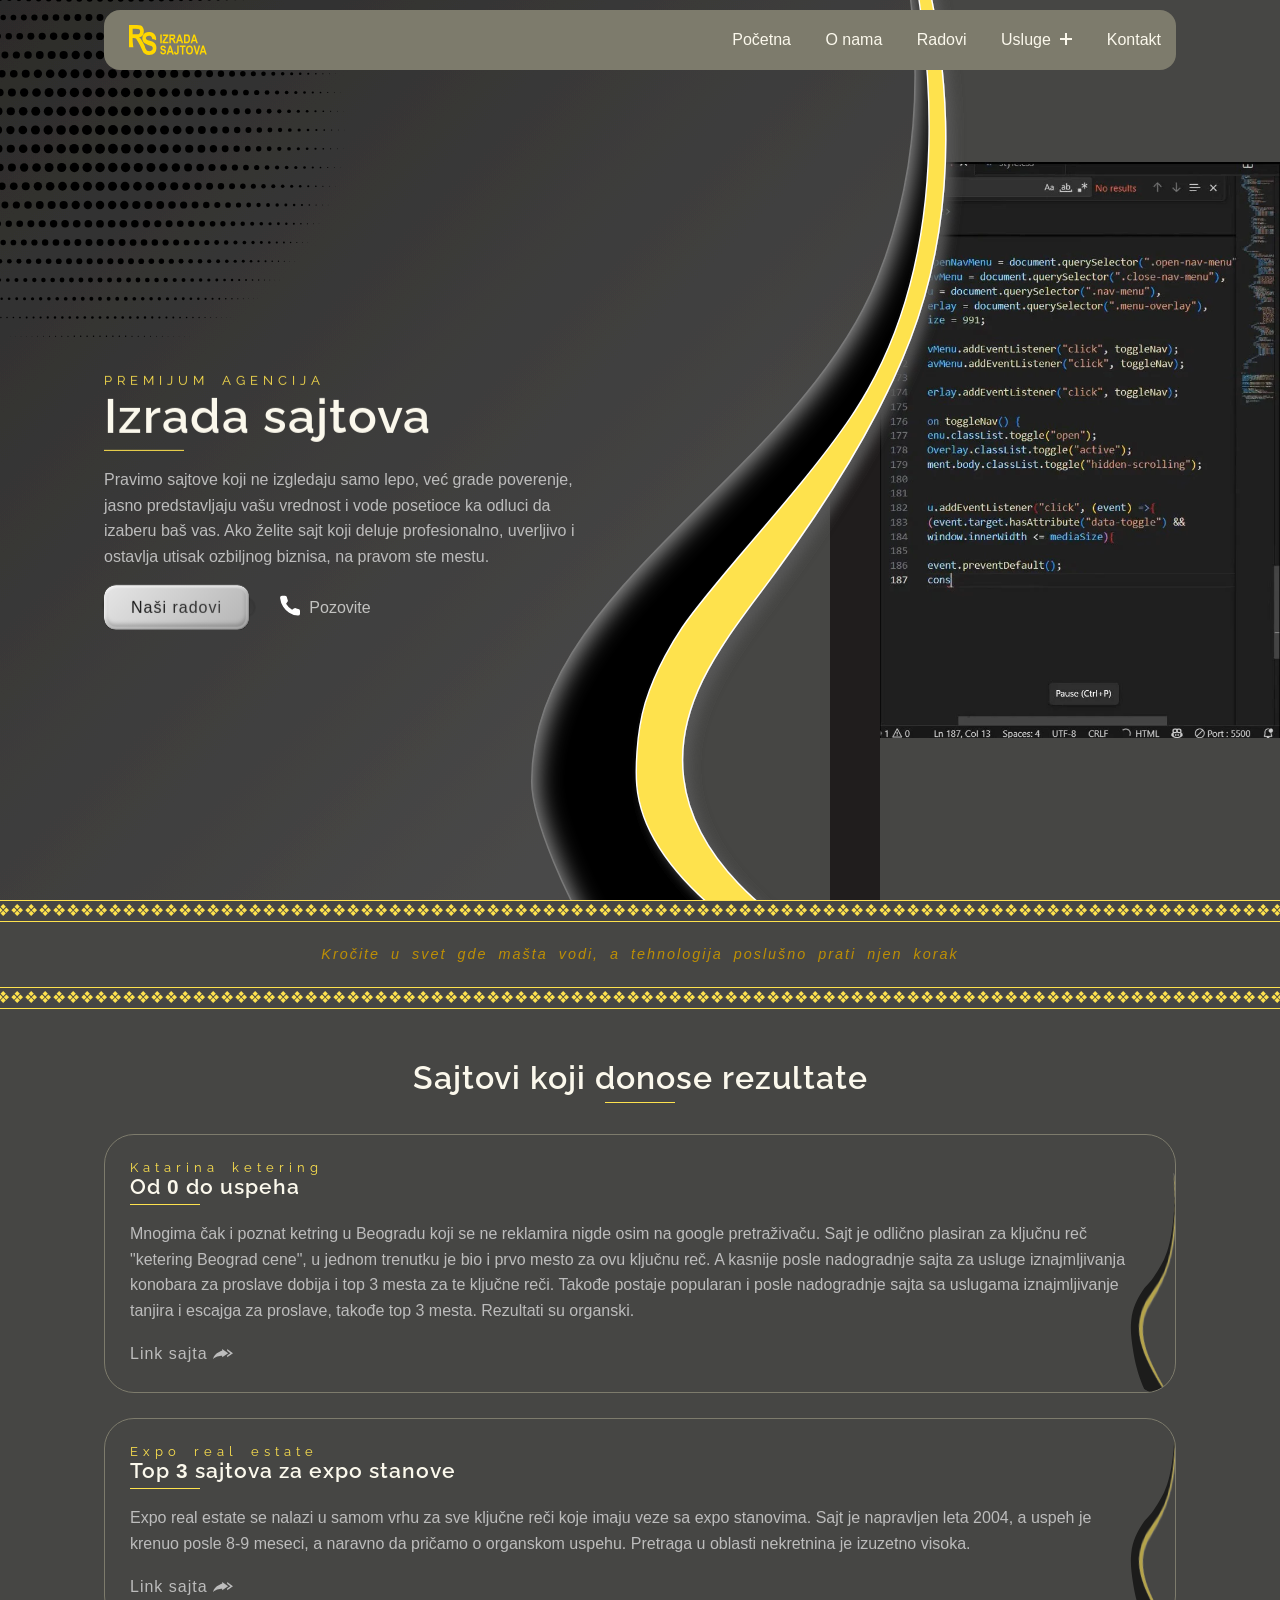
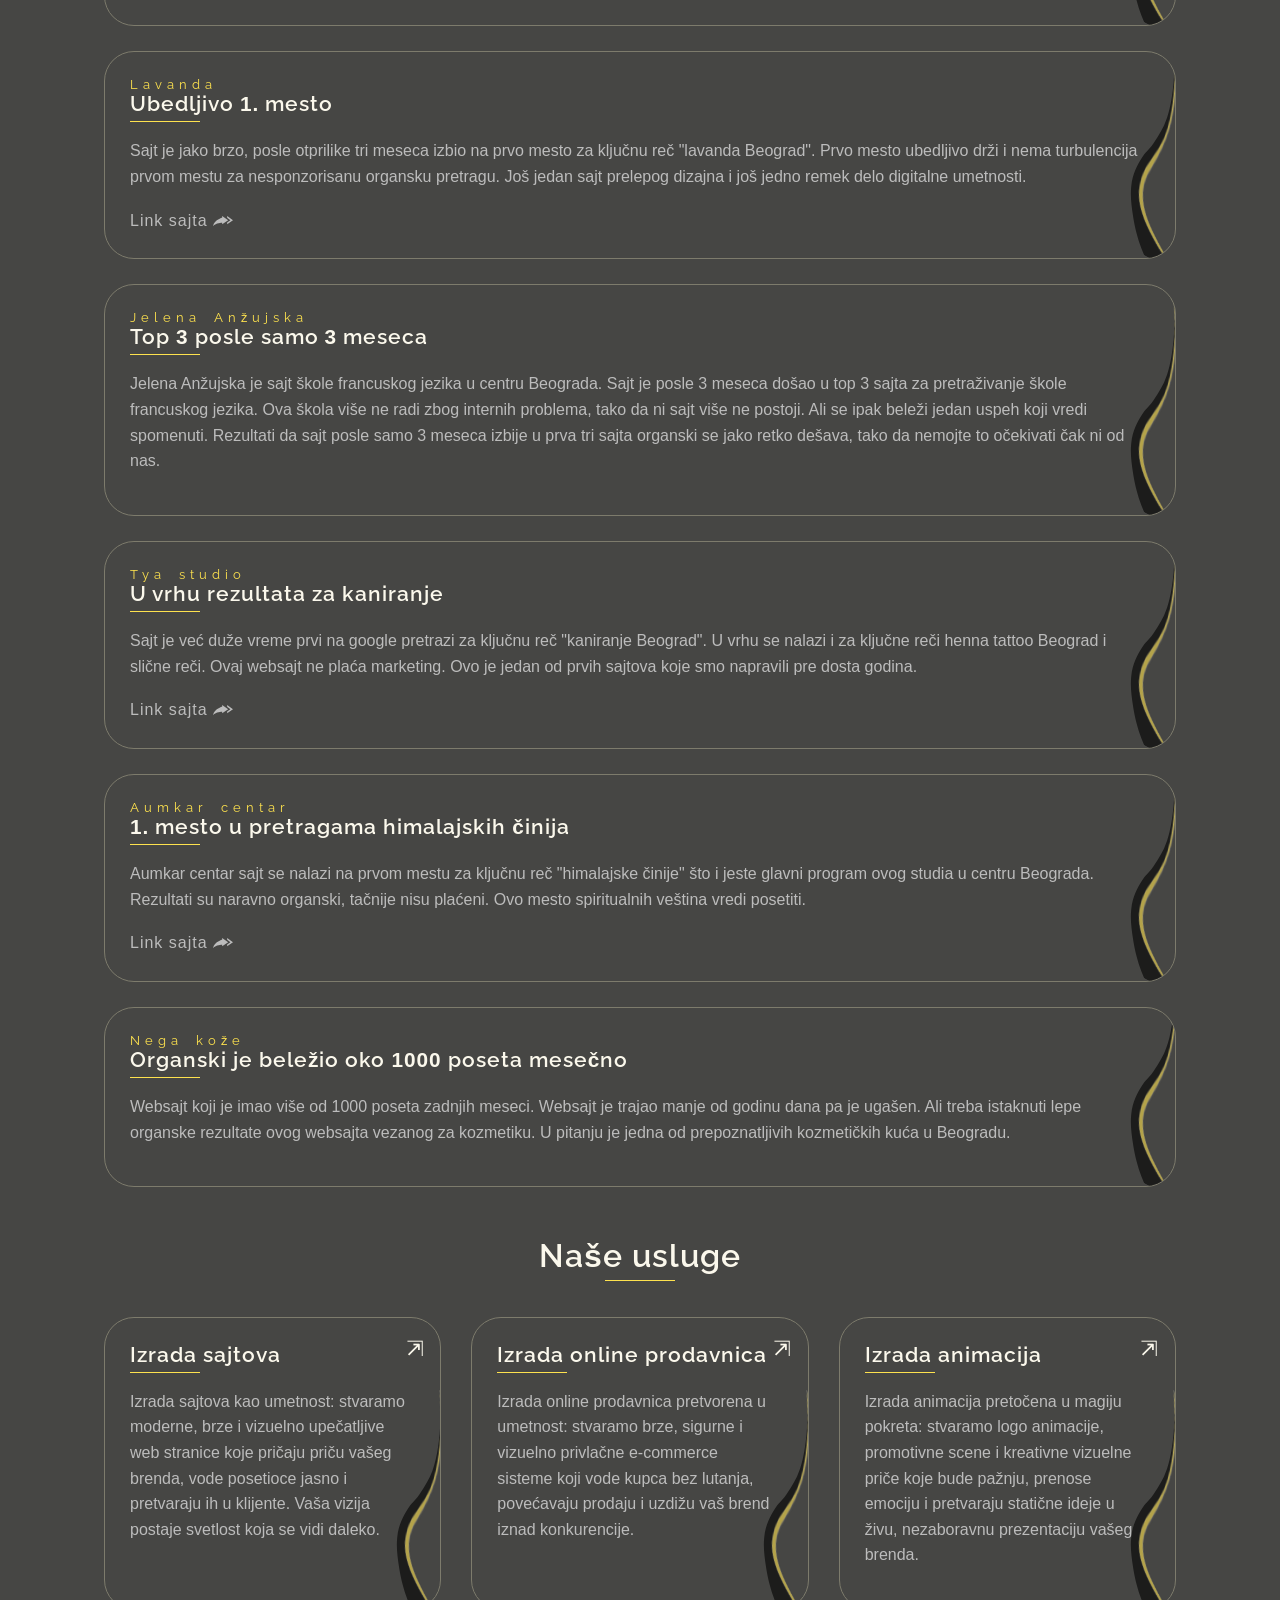
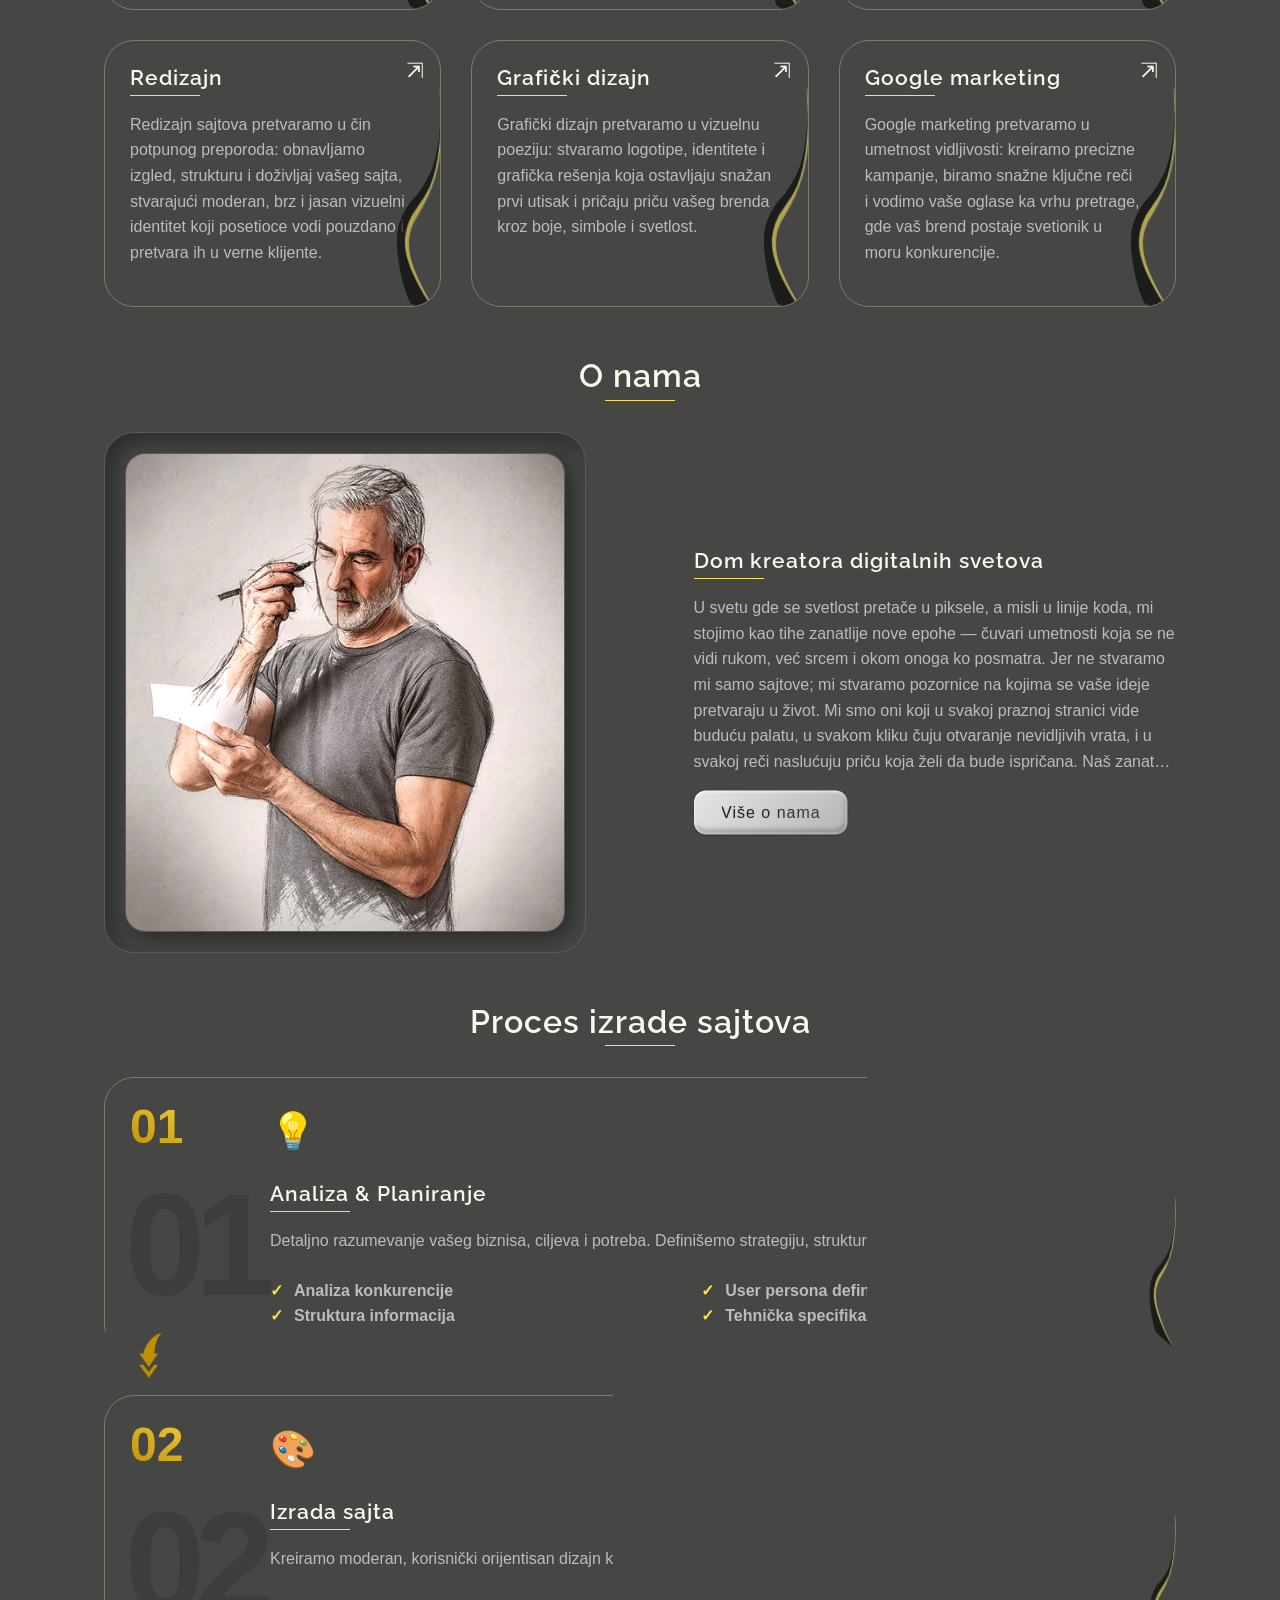
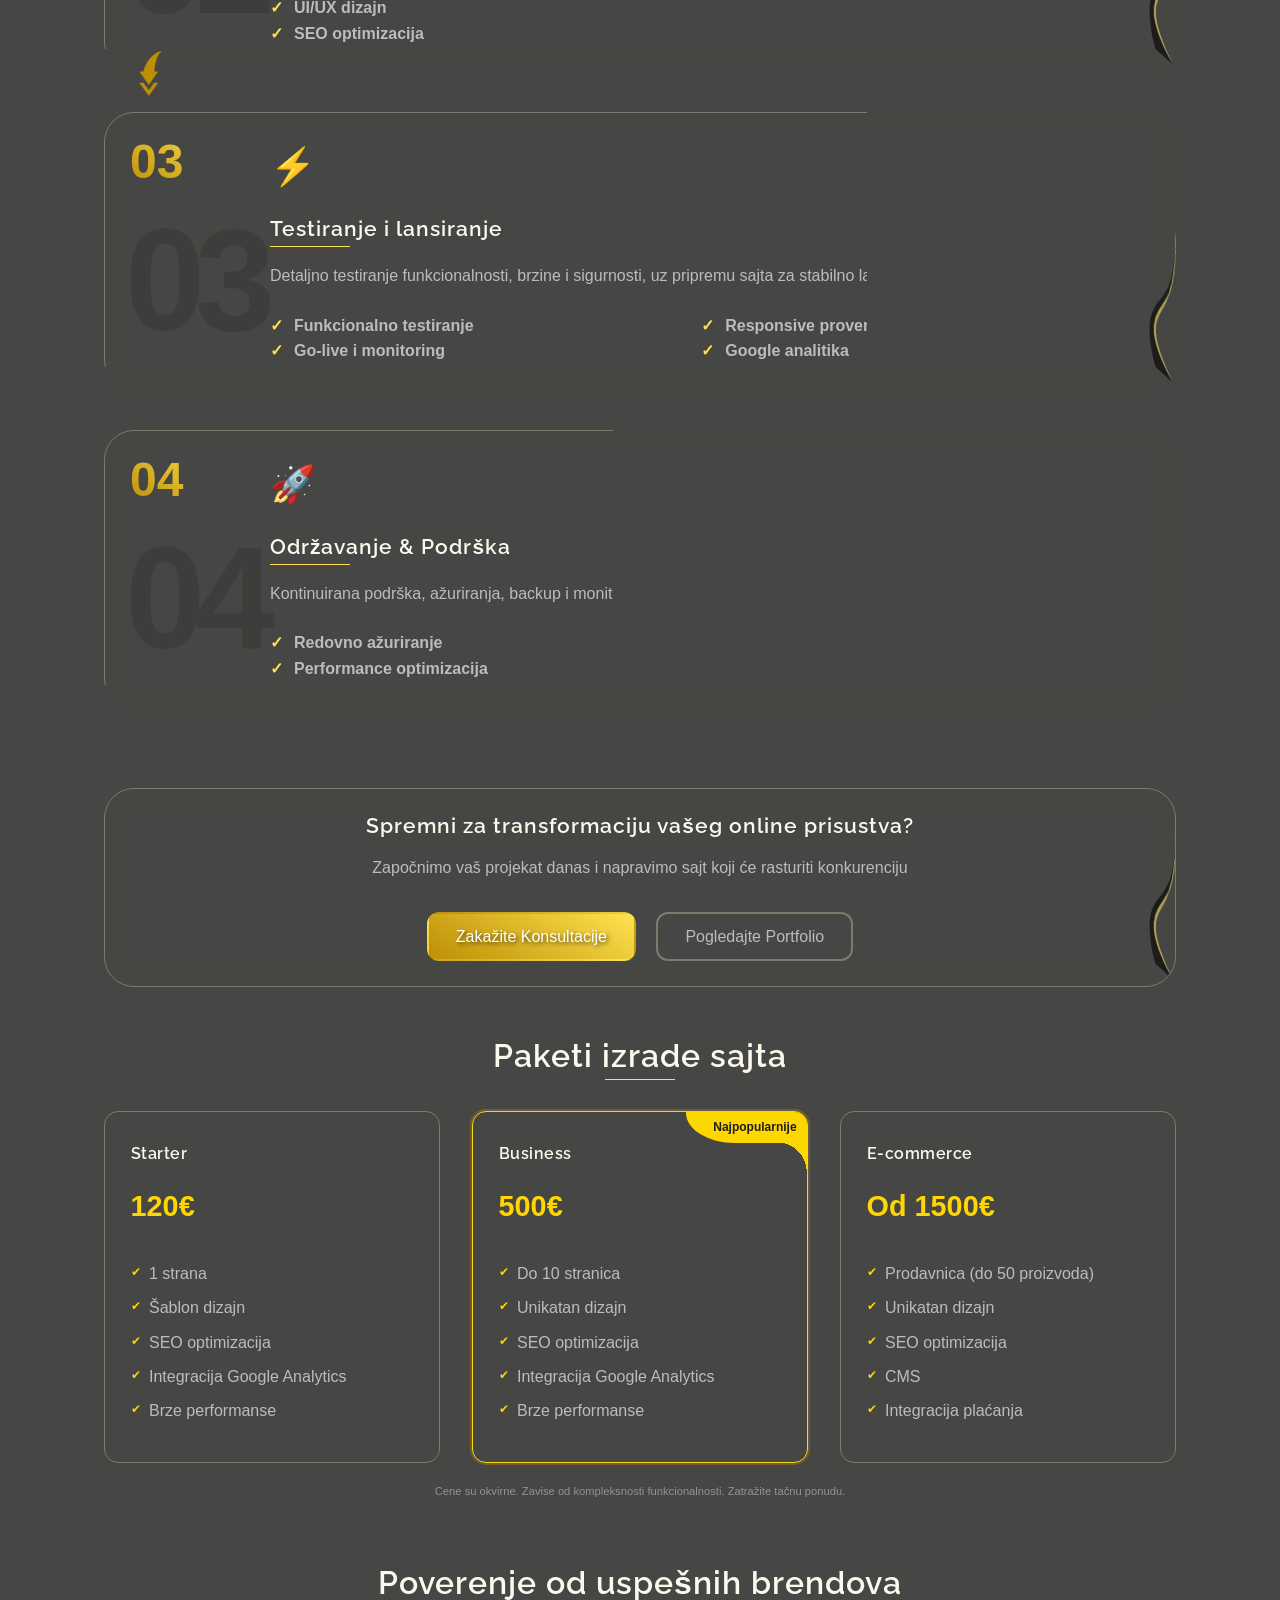
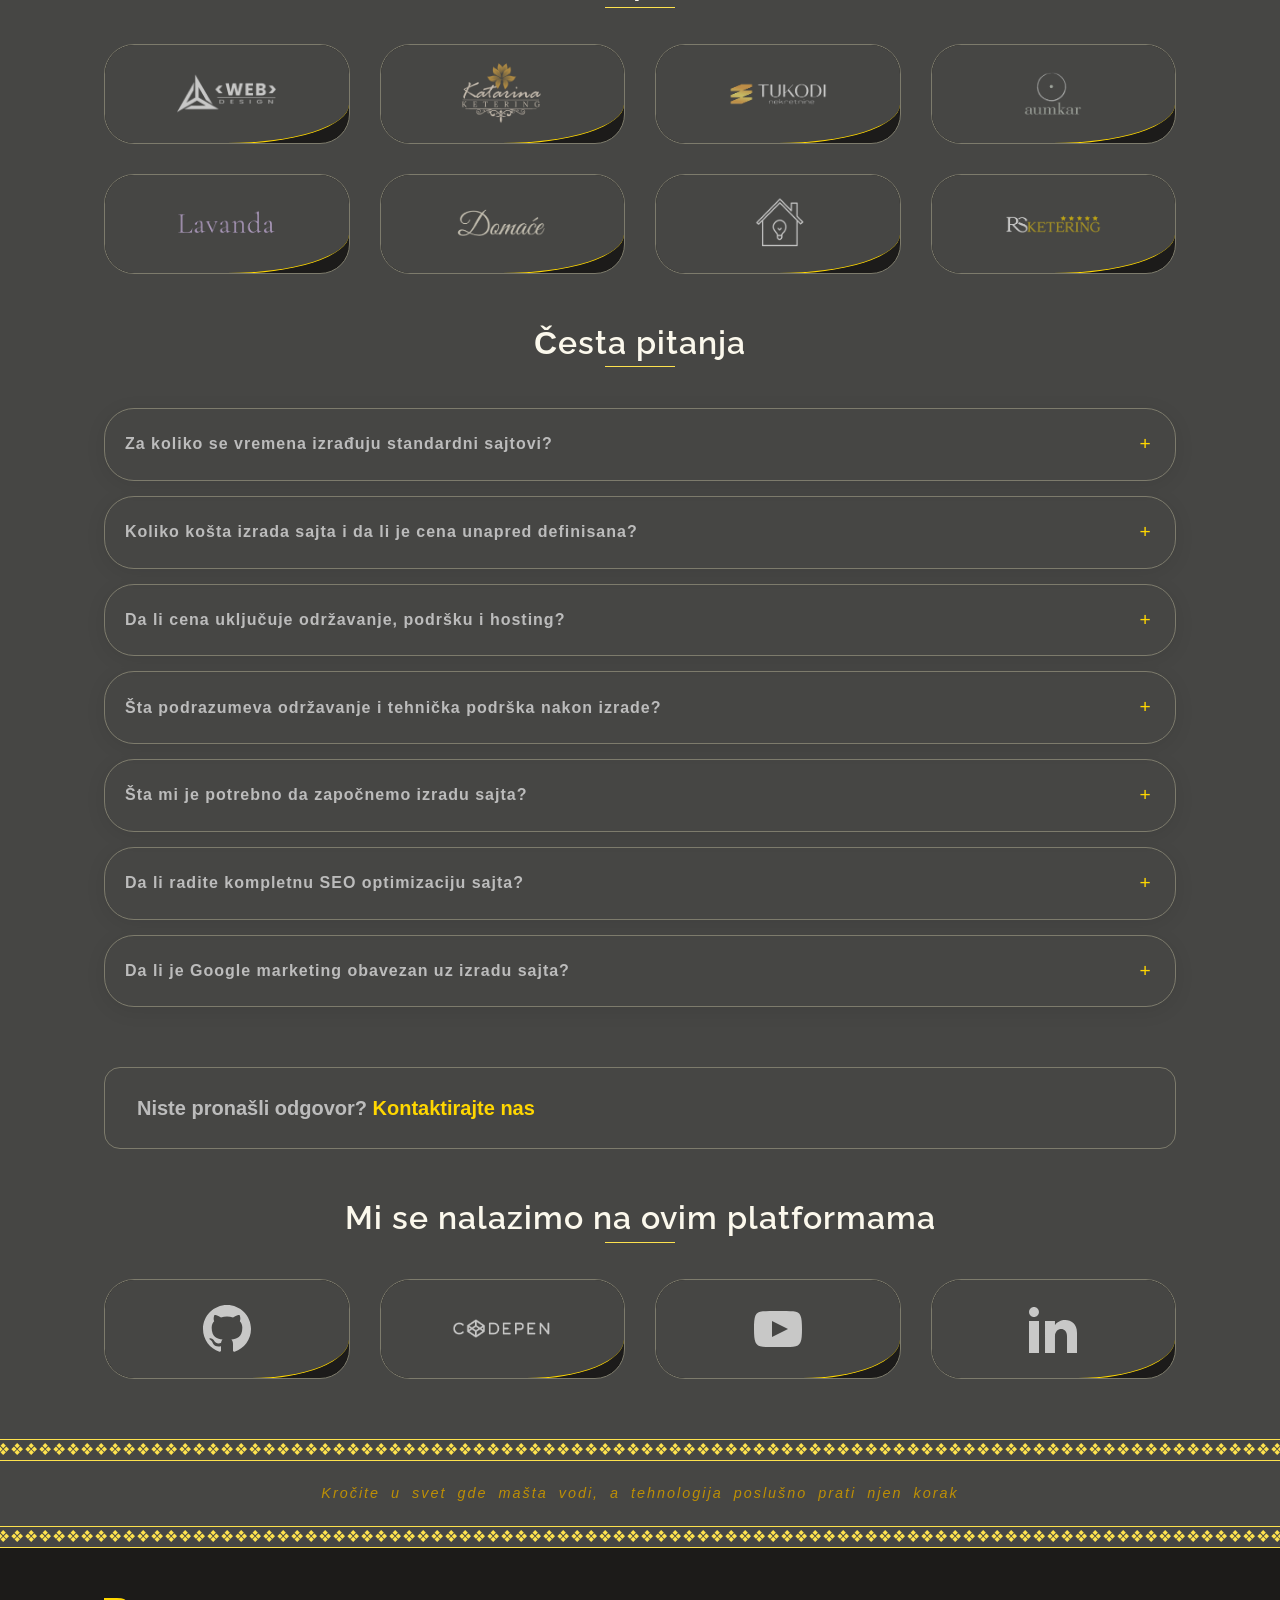
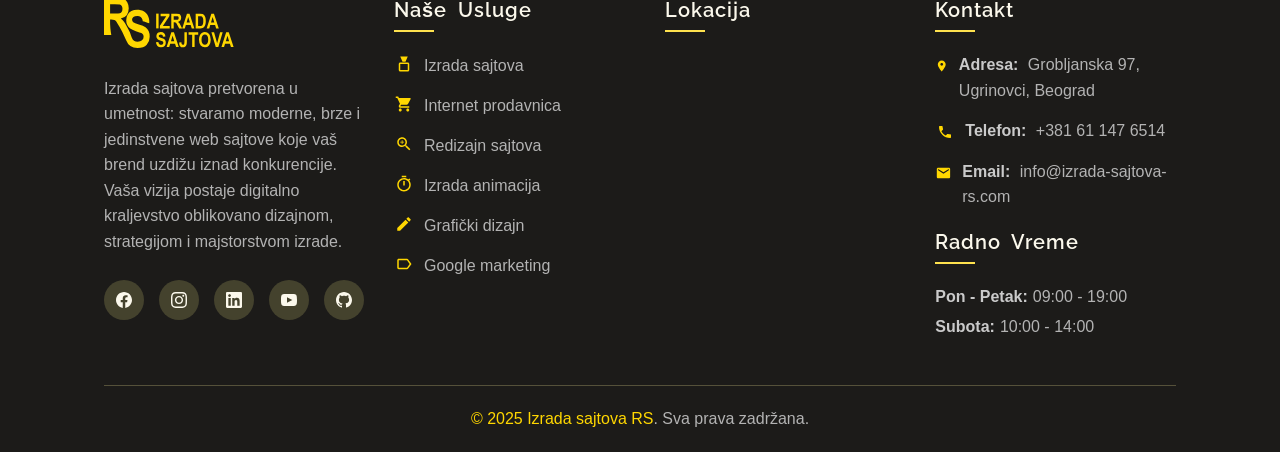
==== commit 0a05cdc4: "opis" ====
--- a/index.html
+++ b/index.html
@@ -348,11 +348,12 @@
                <video
                 class="video-animation-izrada-sajtova"
                 muted
+                width="450"
+                height="668"
                 loop
                 autoplay
                 playsinline
-                fetchpriority="high"
-                preload="metadata"
+                preload="none"
                 poster="images/hero-poster-small.webp"
                 ></video>
                 <svg class="hero-svg slideLeft-animation-izrada-sajtova" xmlns="http://www.w3.org/2000/svg" xmlns:xlink="http://www.w3.org/1999/xlink" width="1262" height="992" viewBox="0 0 1262 992" preserveAspectRatio="xMidYMid slice">
--- a/css/style.css
+++ b/css/style.css
@@ -3320,4 +3320,7 @@
   .about-card2 {
   flex-direction: column;
 }
+}
+* {
+  animation: none;
 }
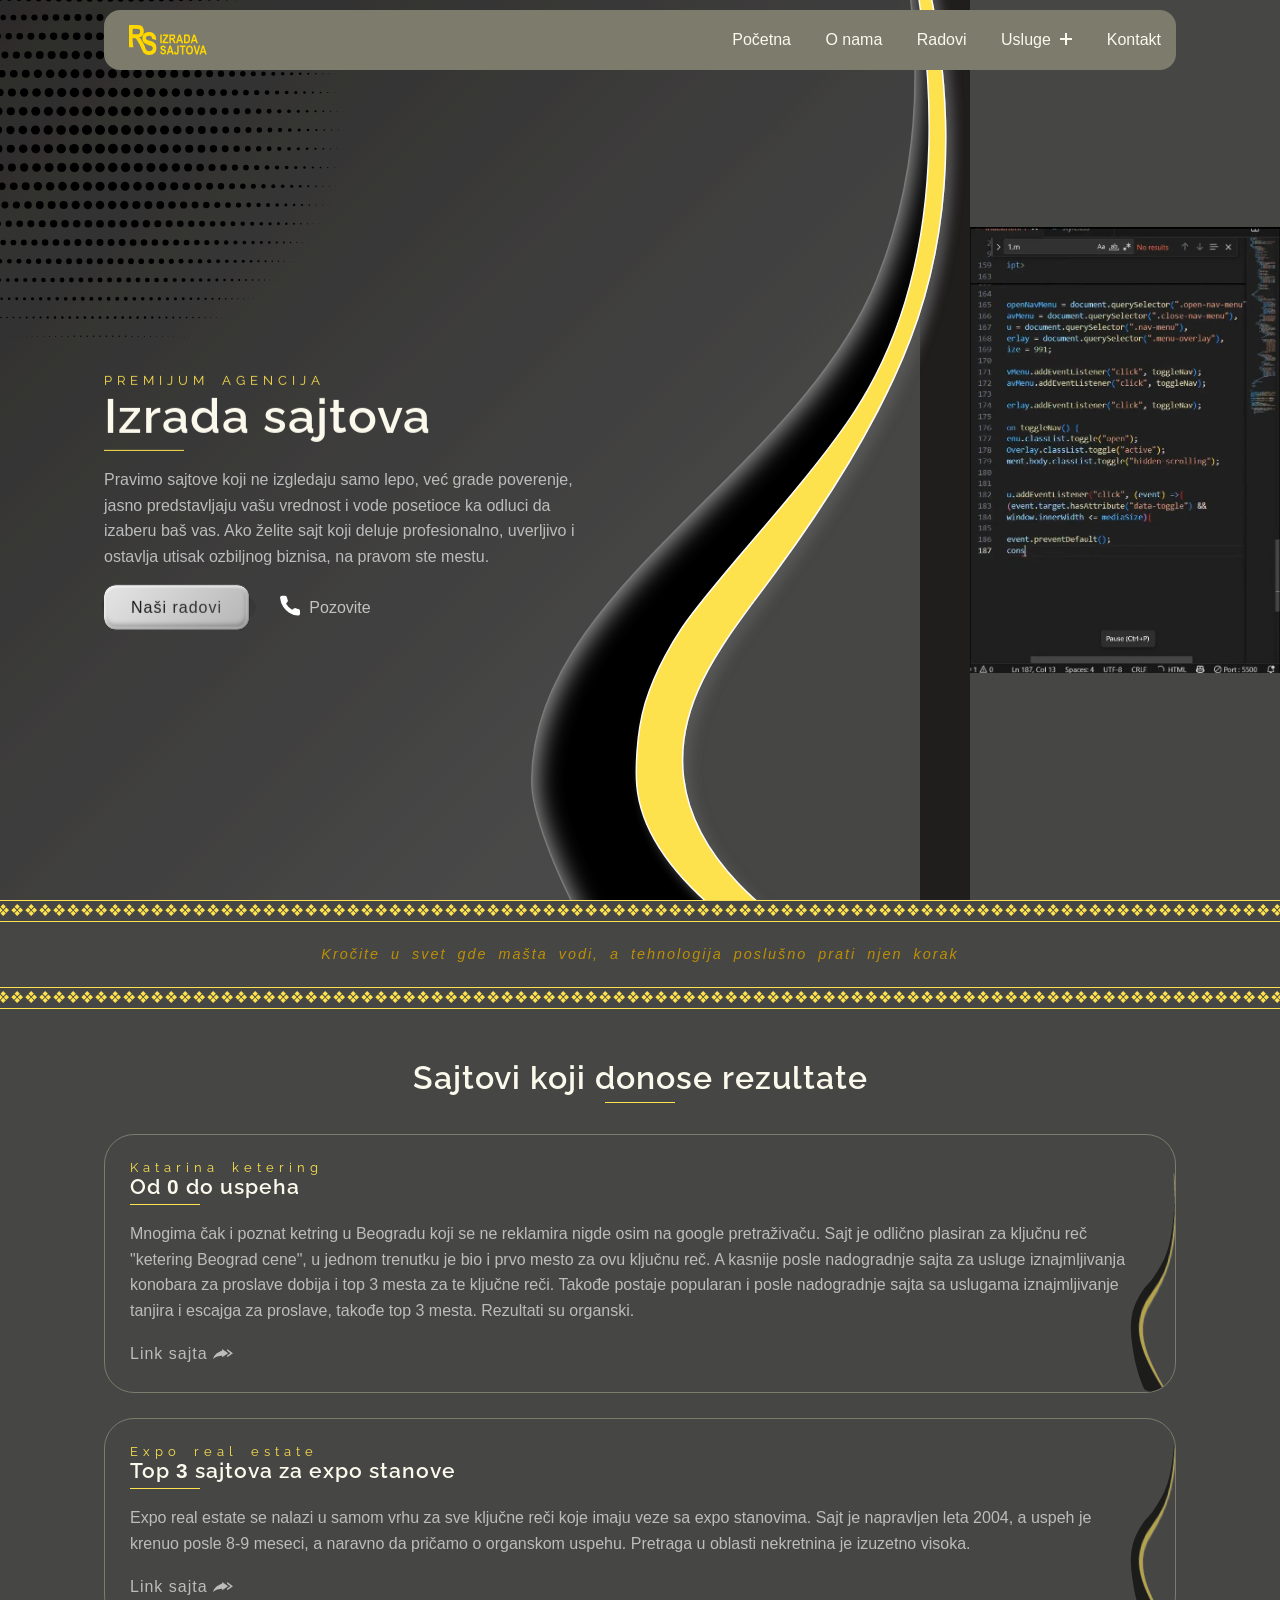
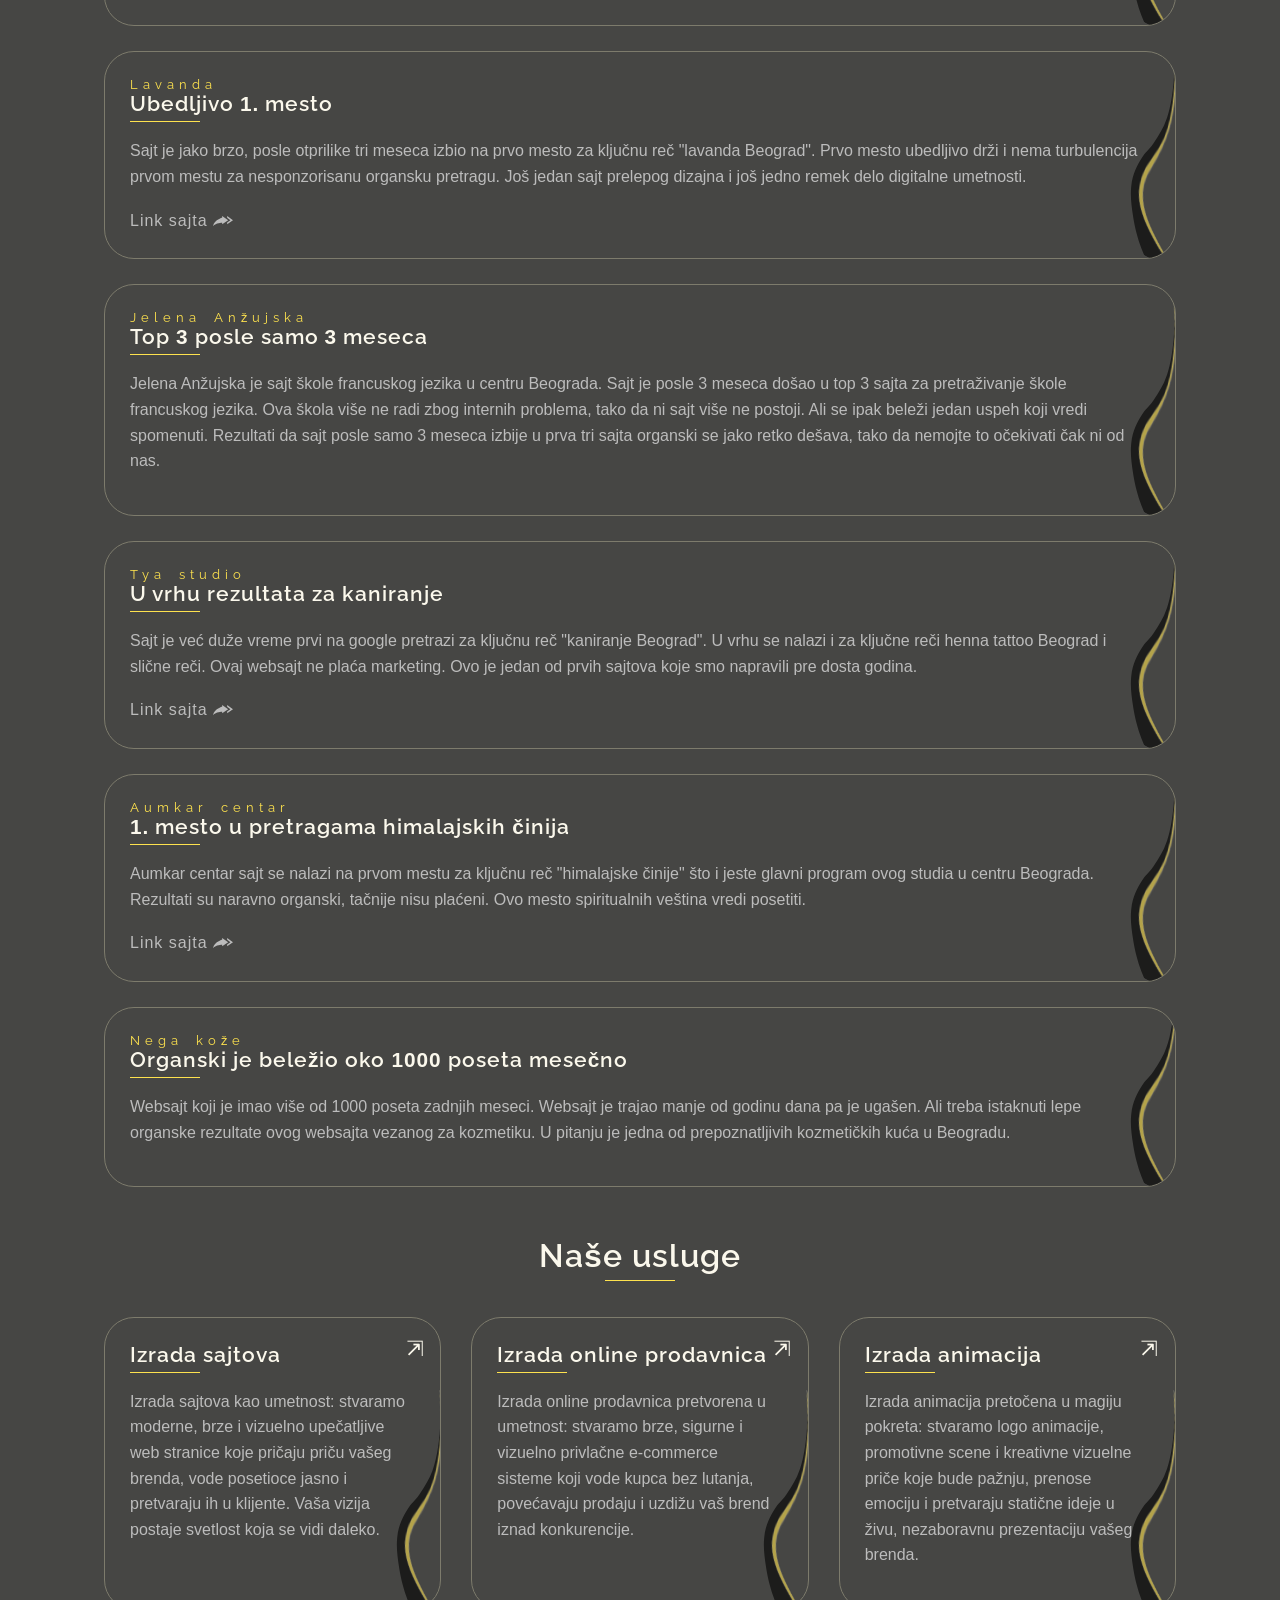
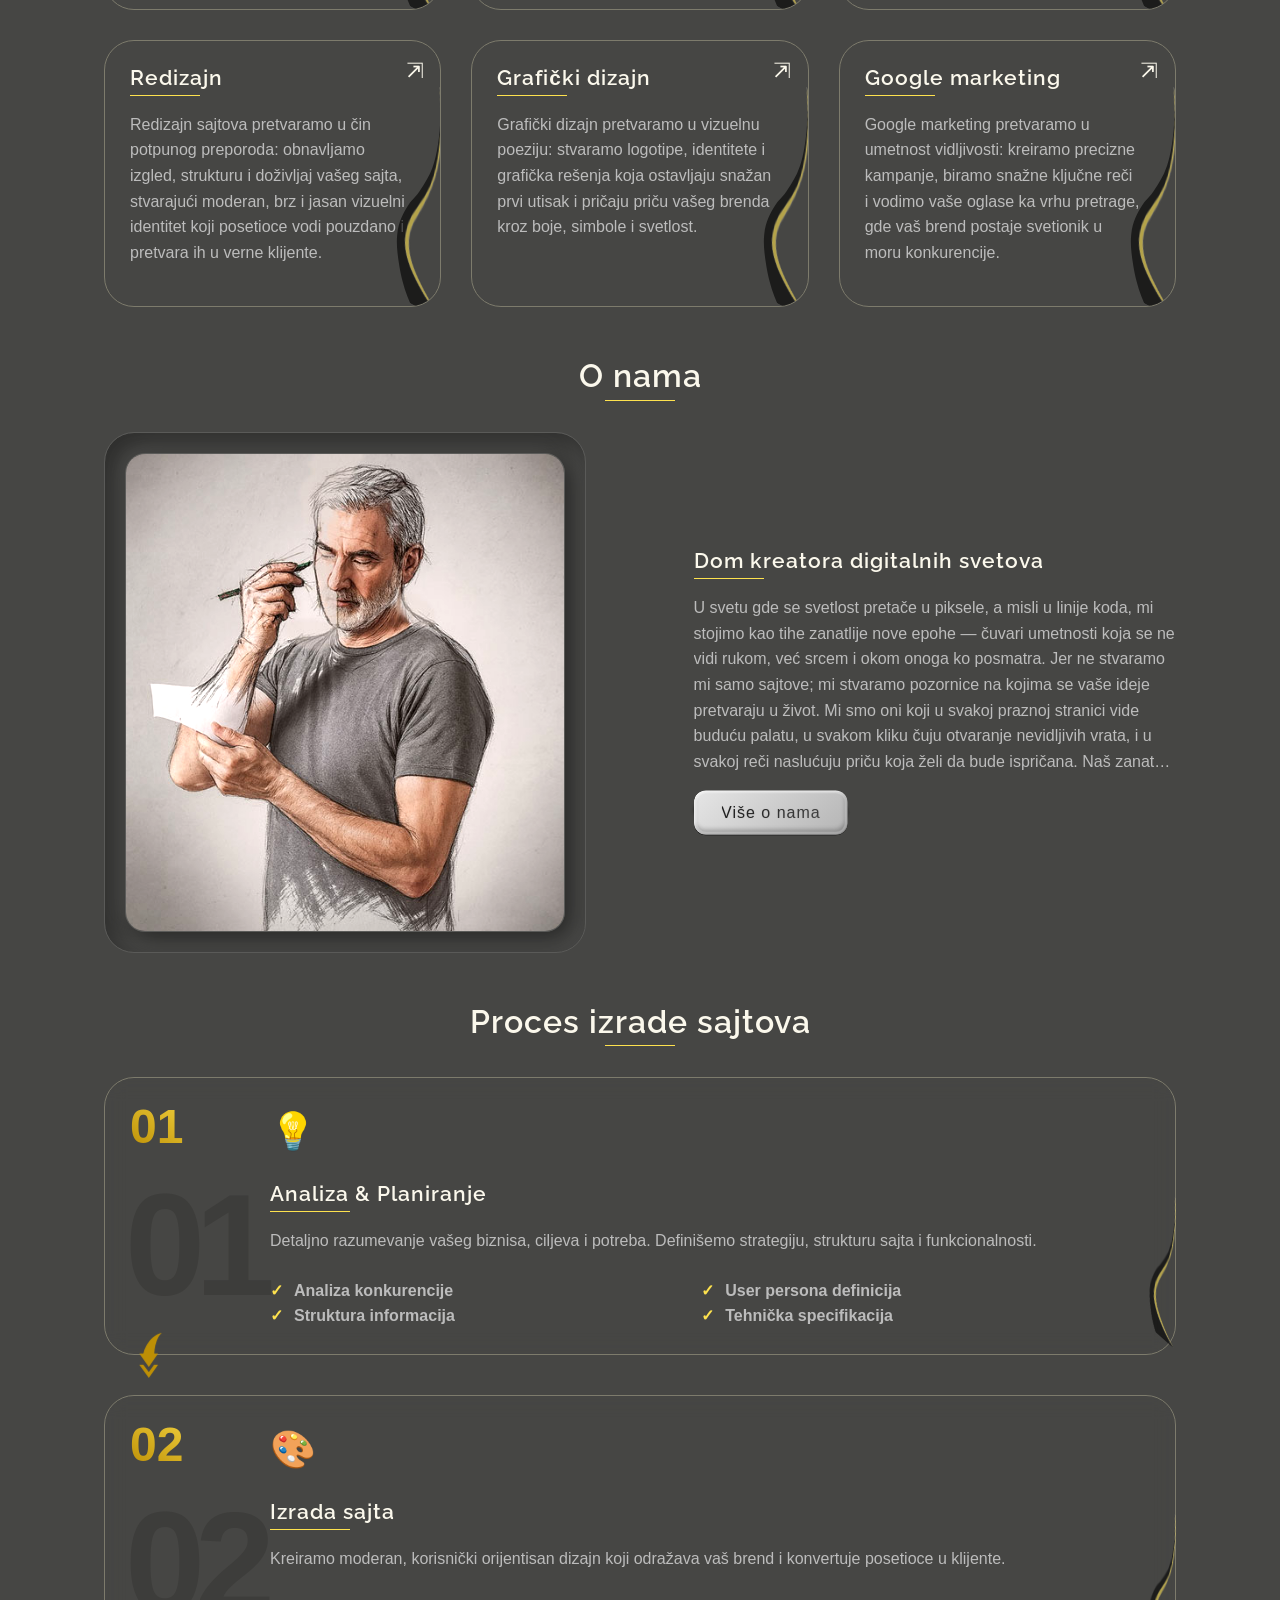
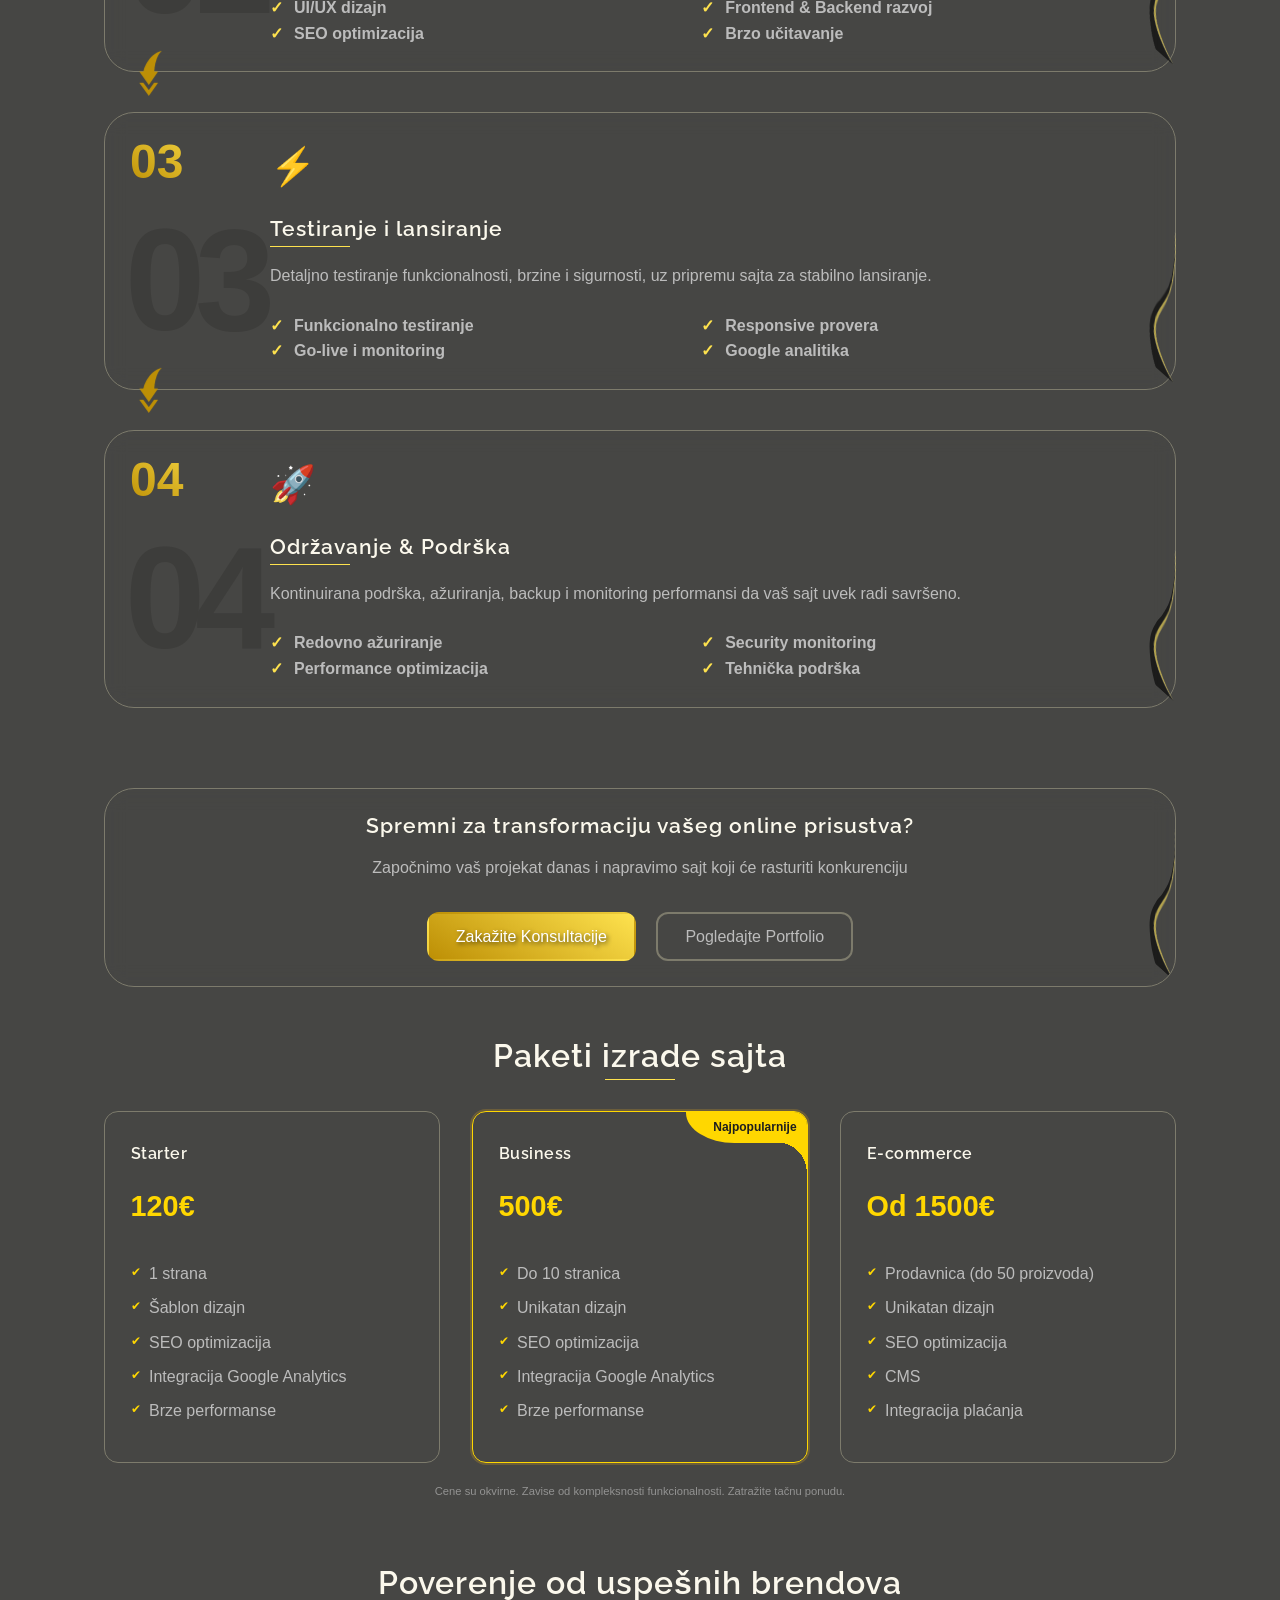
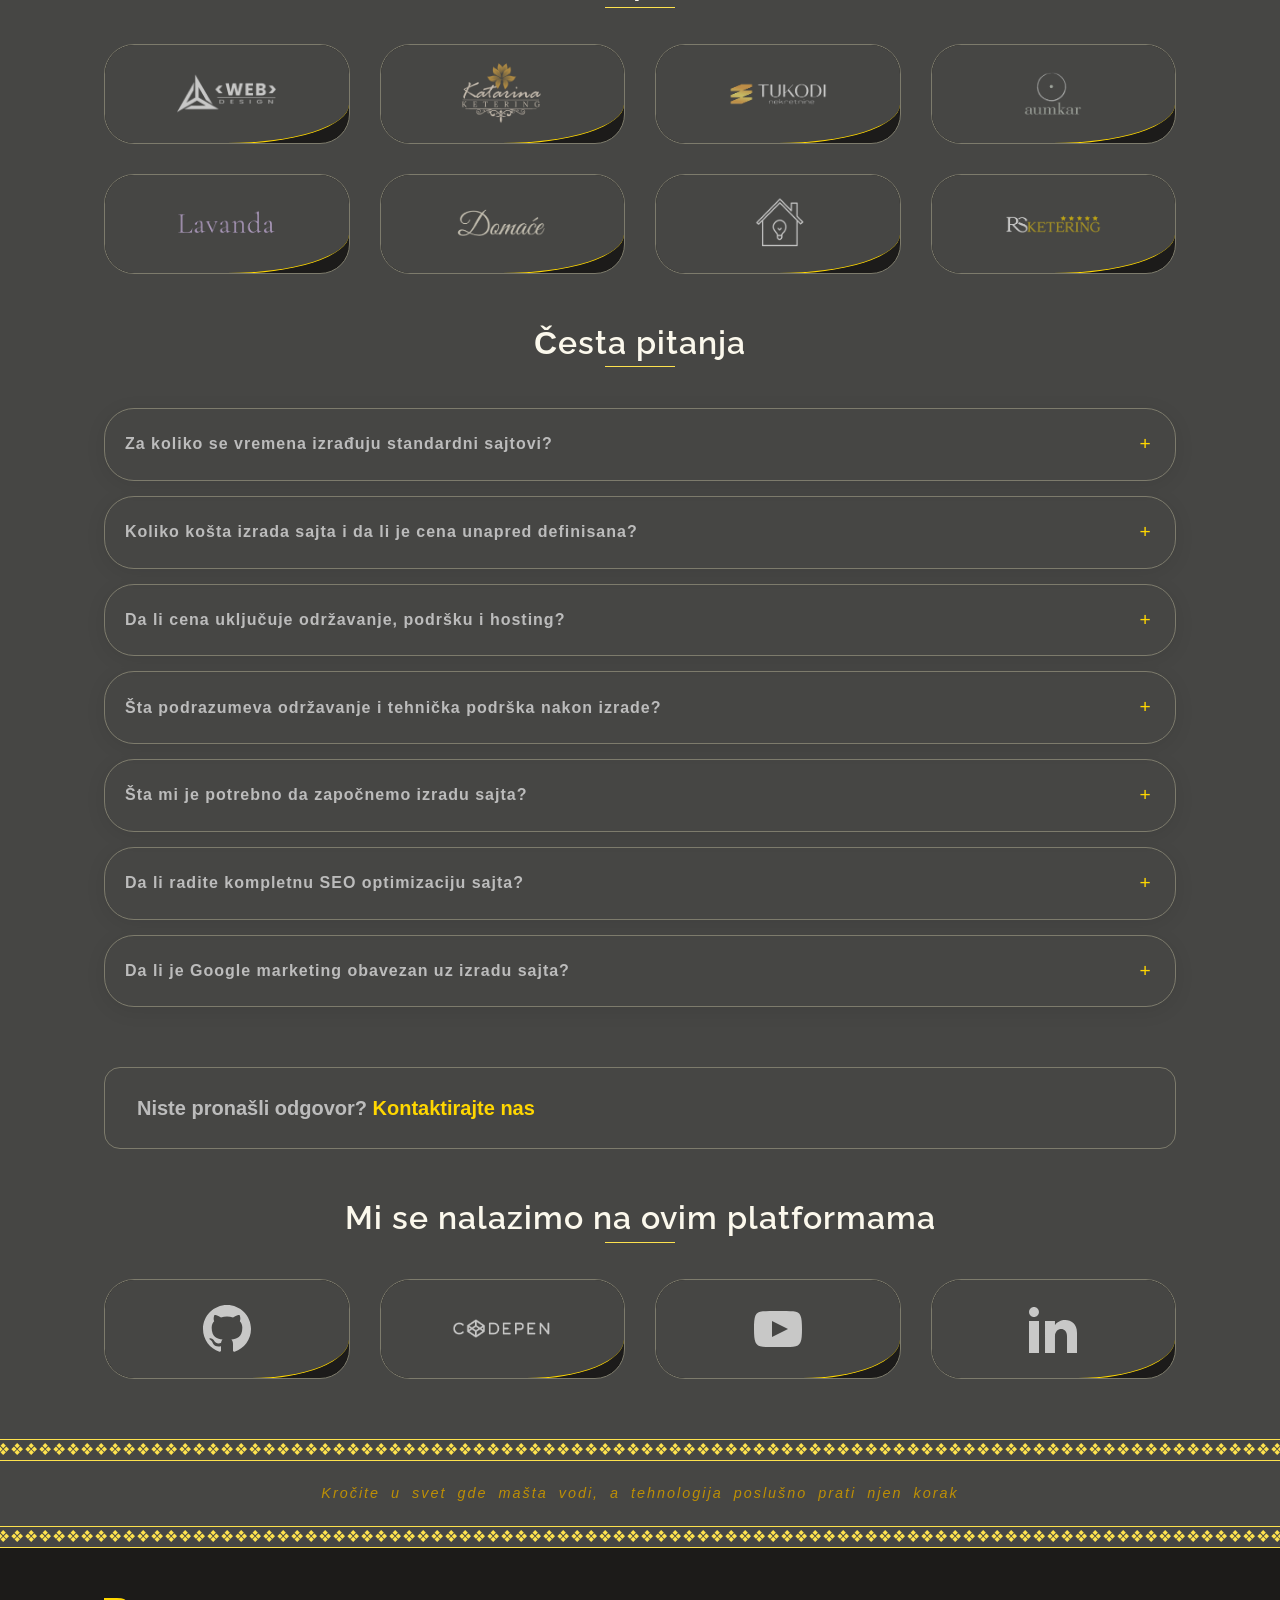
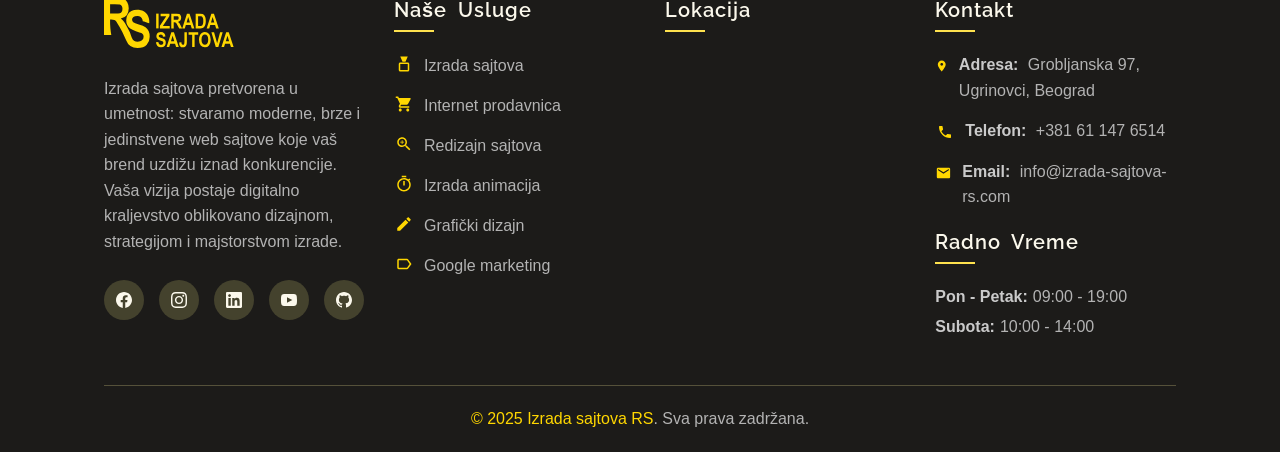
==== commit d05f81ca: "opis" ====
--- a/index.html
+++ b/index.html
@@ -348,8 +348,8 @@
                <video
                 class="video-animation-izrada-sajtova"
                 muted
-                width="450"
-                height="668"
+                width="360"
+                height="640"
                 loop
                 autoplay
                 playsinline
@@ -431,15 +431,9 @@
   window.addEventListener('load', () => {
     const width = window.innerWidth;
 
-    let src;
-
-    if (width <= 379) {
-      src = 'video/izrada-sajtova-video-coding-smallvideo2.mp4';
-    } else if (width <= 449) {
-      src = 'video/izrada-sajtova-video-coding-smallvideo.mp4';
-    } else {
-      src = 'video/izrada-sajtova-video-coding.mp4';
-    }
+        const src = width < 450
+            ? 'video/izrada-sajtova-video-coding-smallvideo.mp4'
+            : 'video/izrada-sajtova-video-coding.mp4';
 
     const source = document.createElement('source');
     source.src = src;
--- a/css/style.css
+++ b/css/style.css
@@ -830,7 +830,7 @@
     background: #464644;
     overflow: hidden;
     height: fit-content;
-    width: 10%;
+    opacity: 0;
 }
 .section-about-img img {
     border-radius: 20px;
@@ -857,10 +857,12 @@
 }
 @keyframes shrinkImg  {
     0% {
-        width: 10%;
+        transform: scale(.1);
+        opacity: .5;
     }
     100% {
-        width: 100%;
+        transform: scale(1);
+        opacity: 1;
     }
 }
 .goUp-animation-izrada-sajtova {
@@ -873,11 +875,11 @@
 @keyframes goUp  {
     0% {
         position: relative;
-        top: 30px;
+        transform: translateY(30px);
         opacity: 0;
     }
     100% {
-        top: 0;
+        transform: translateY(0px);
         opacity: 1;
     }
 }
@@ -3004,13 +3006,14 @@
 }
 .width100-animation-izrada-sajtova.active {
     animation: width100 .6s forwards  cubic-bezier(0, 0, 0.3, 1);
+    transform-origin: left center;
 }
 @keyframes width100  {
     0% {
-        width: 90%;
+        transform: scaleX(.8);
     }
     100% {
-        width: 100%;
+        transform: scaleX(1);
         opacity: 1;
     }
 }
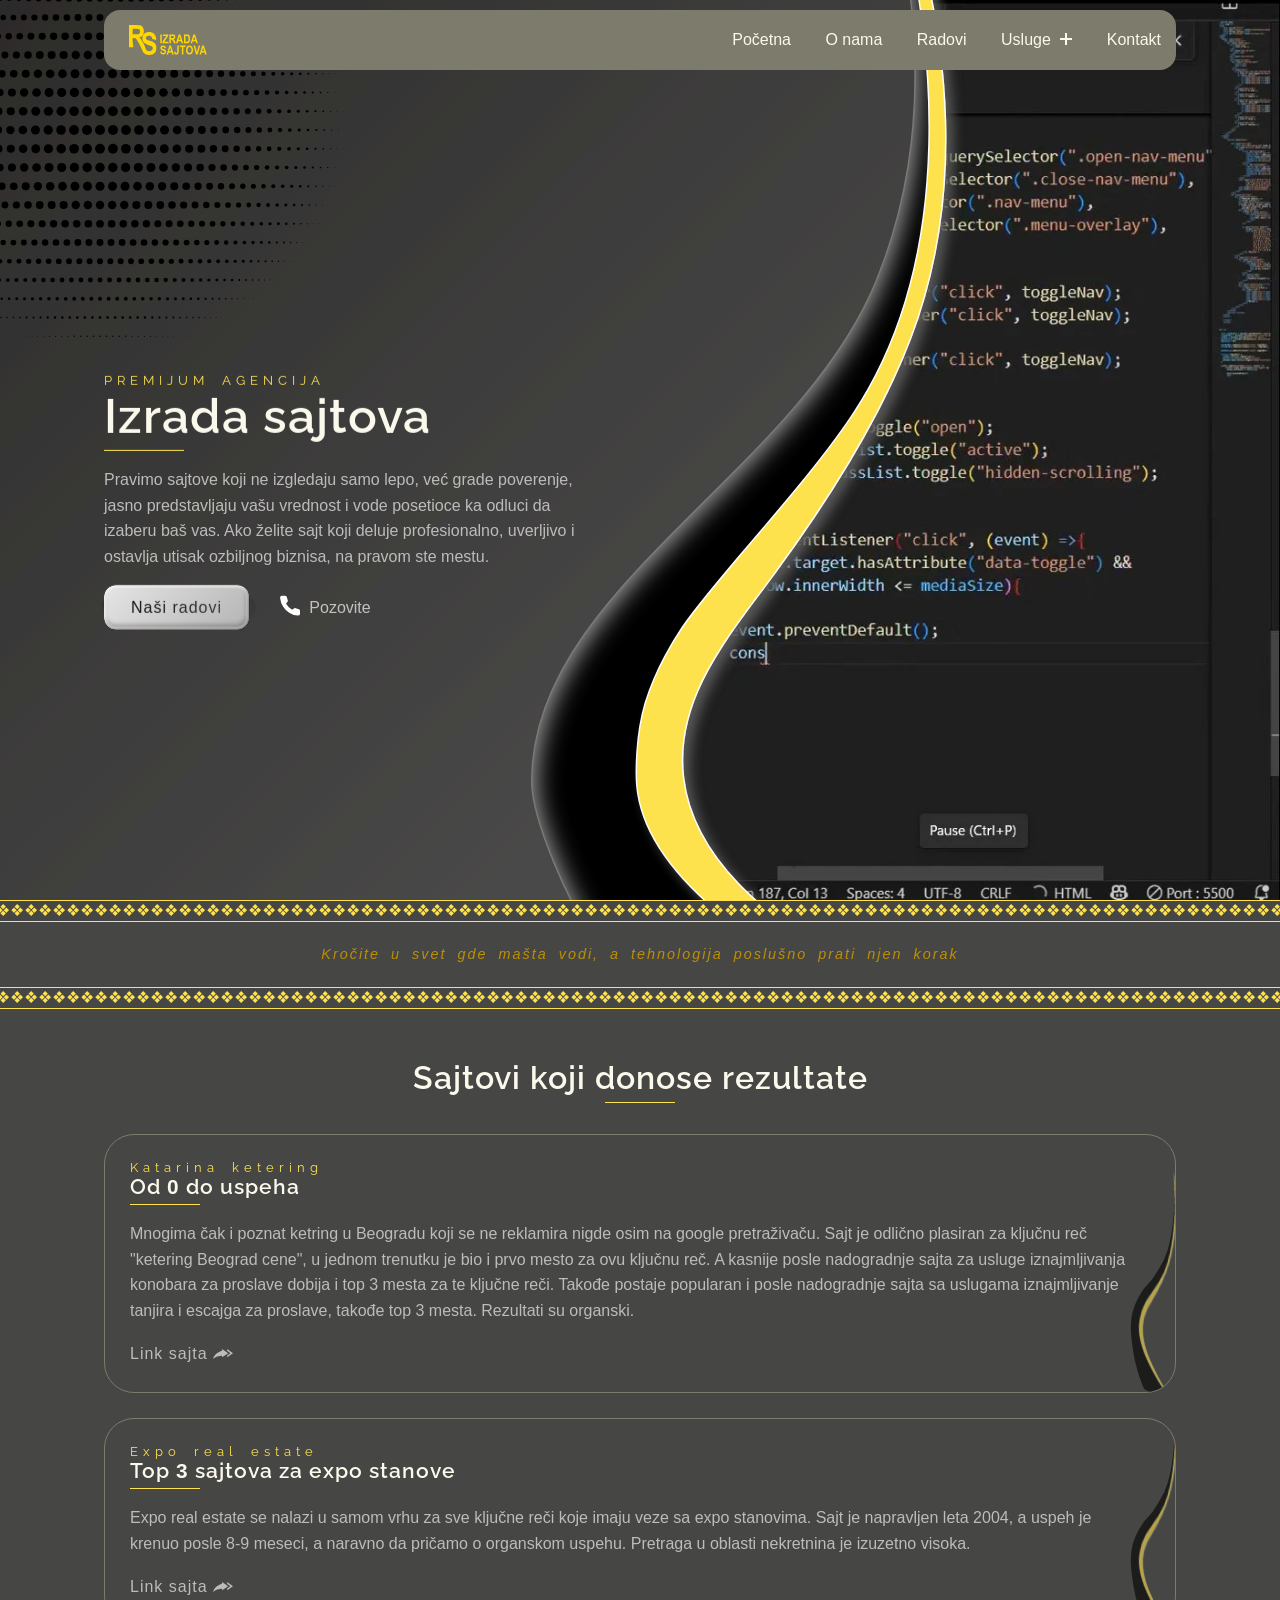
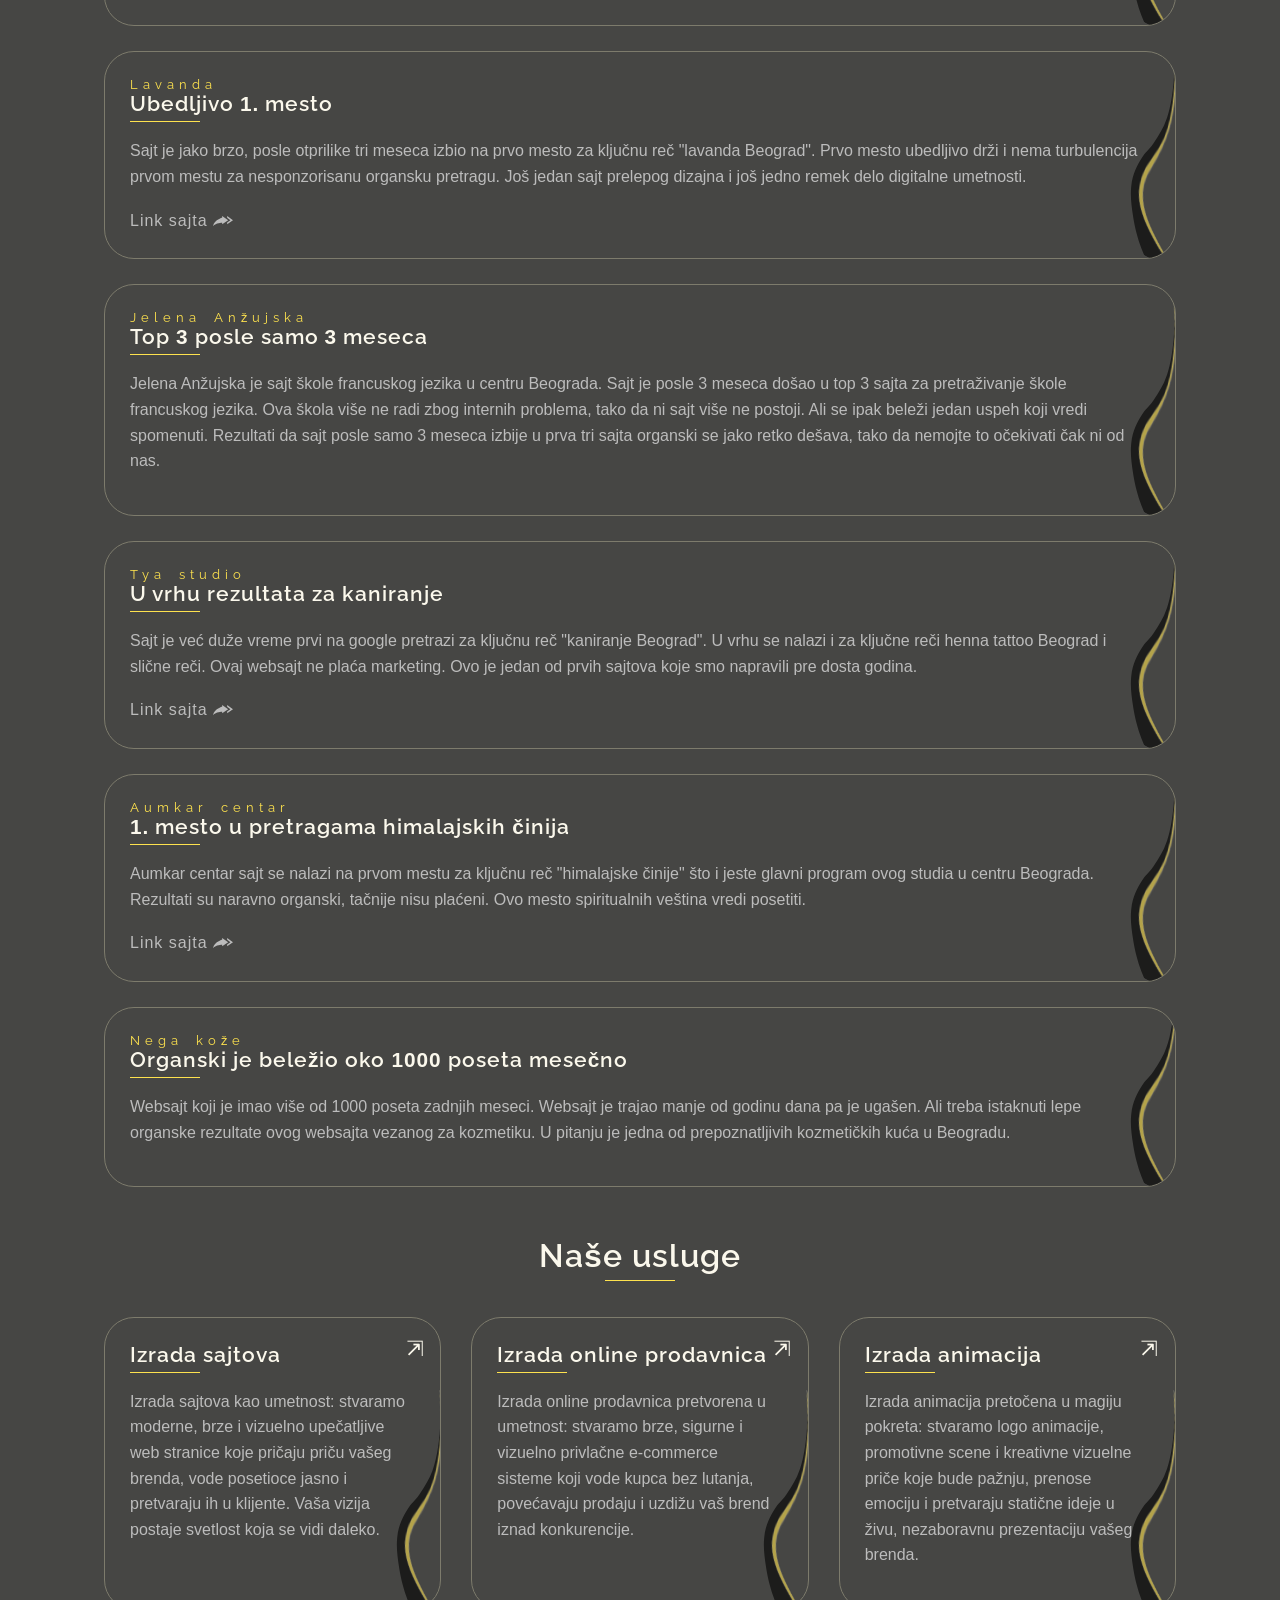
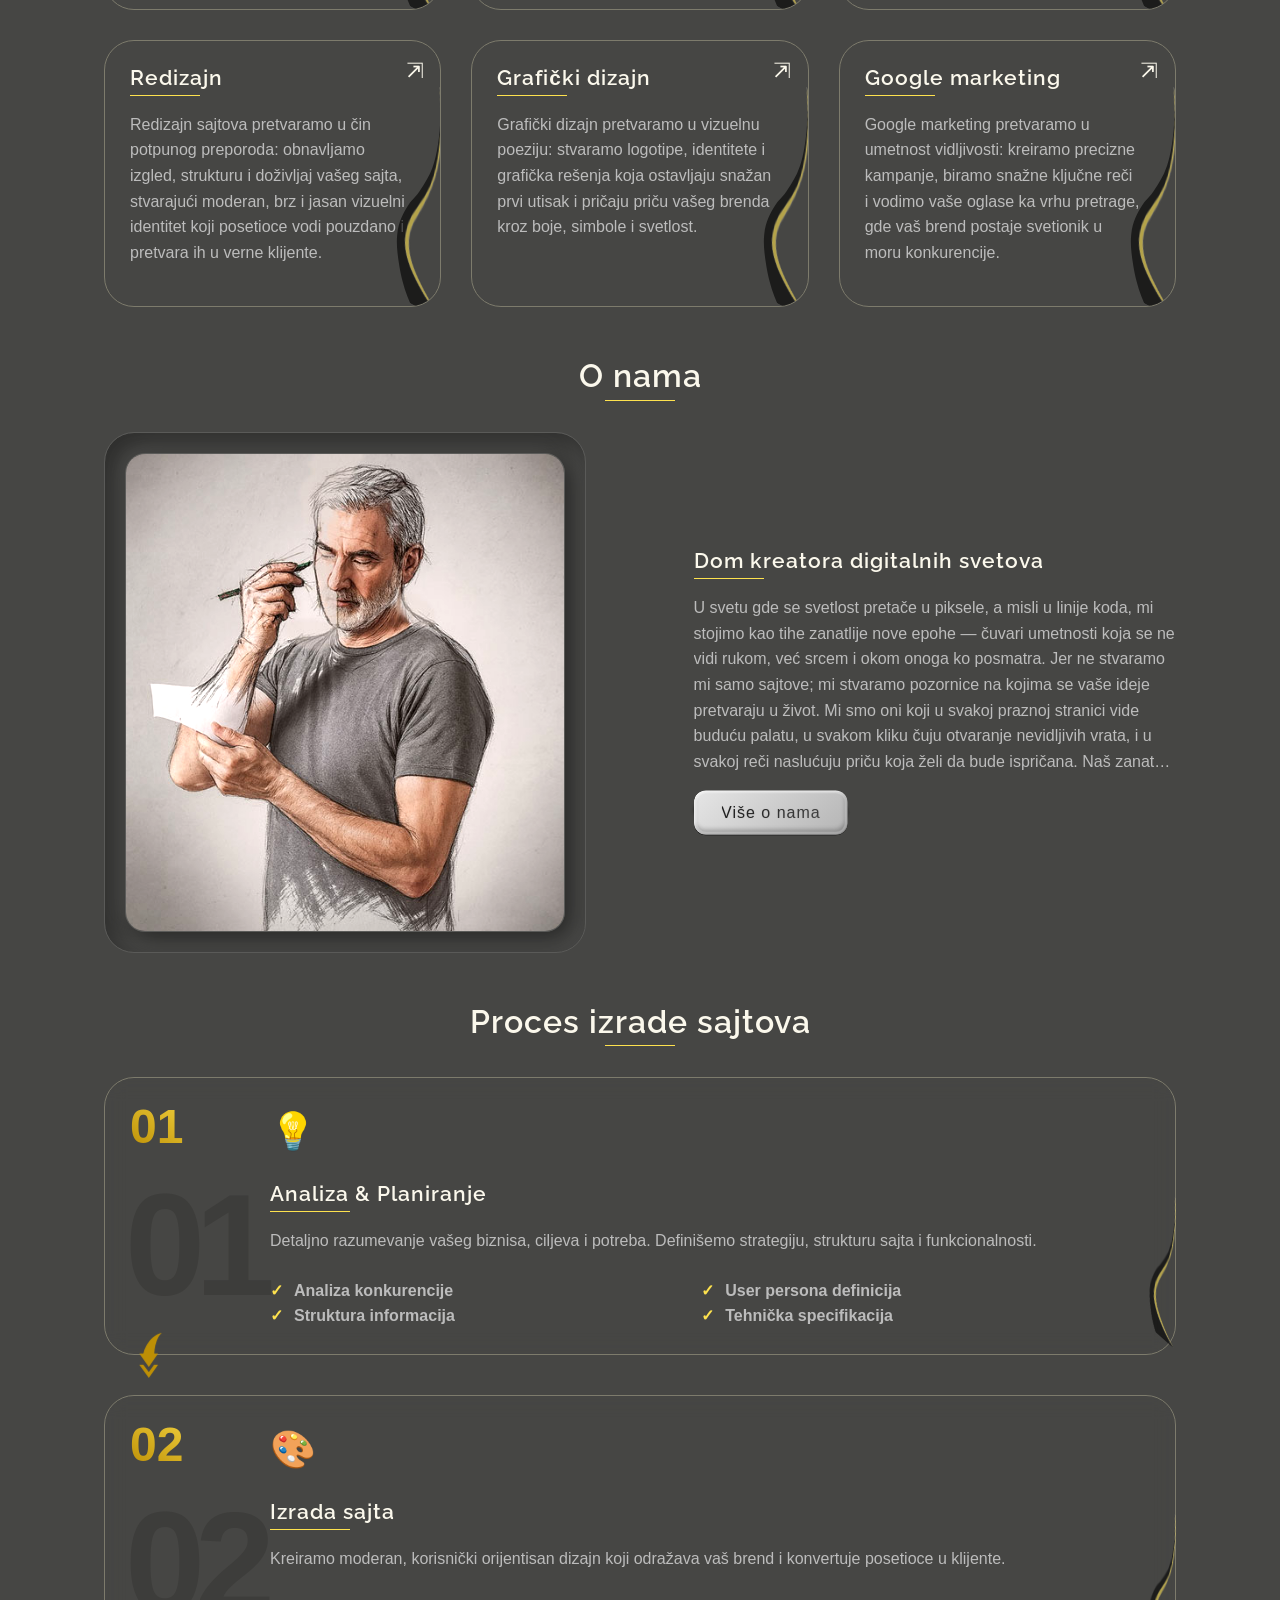
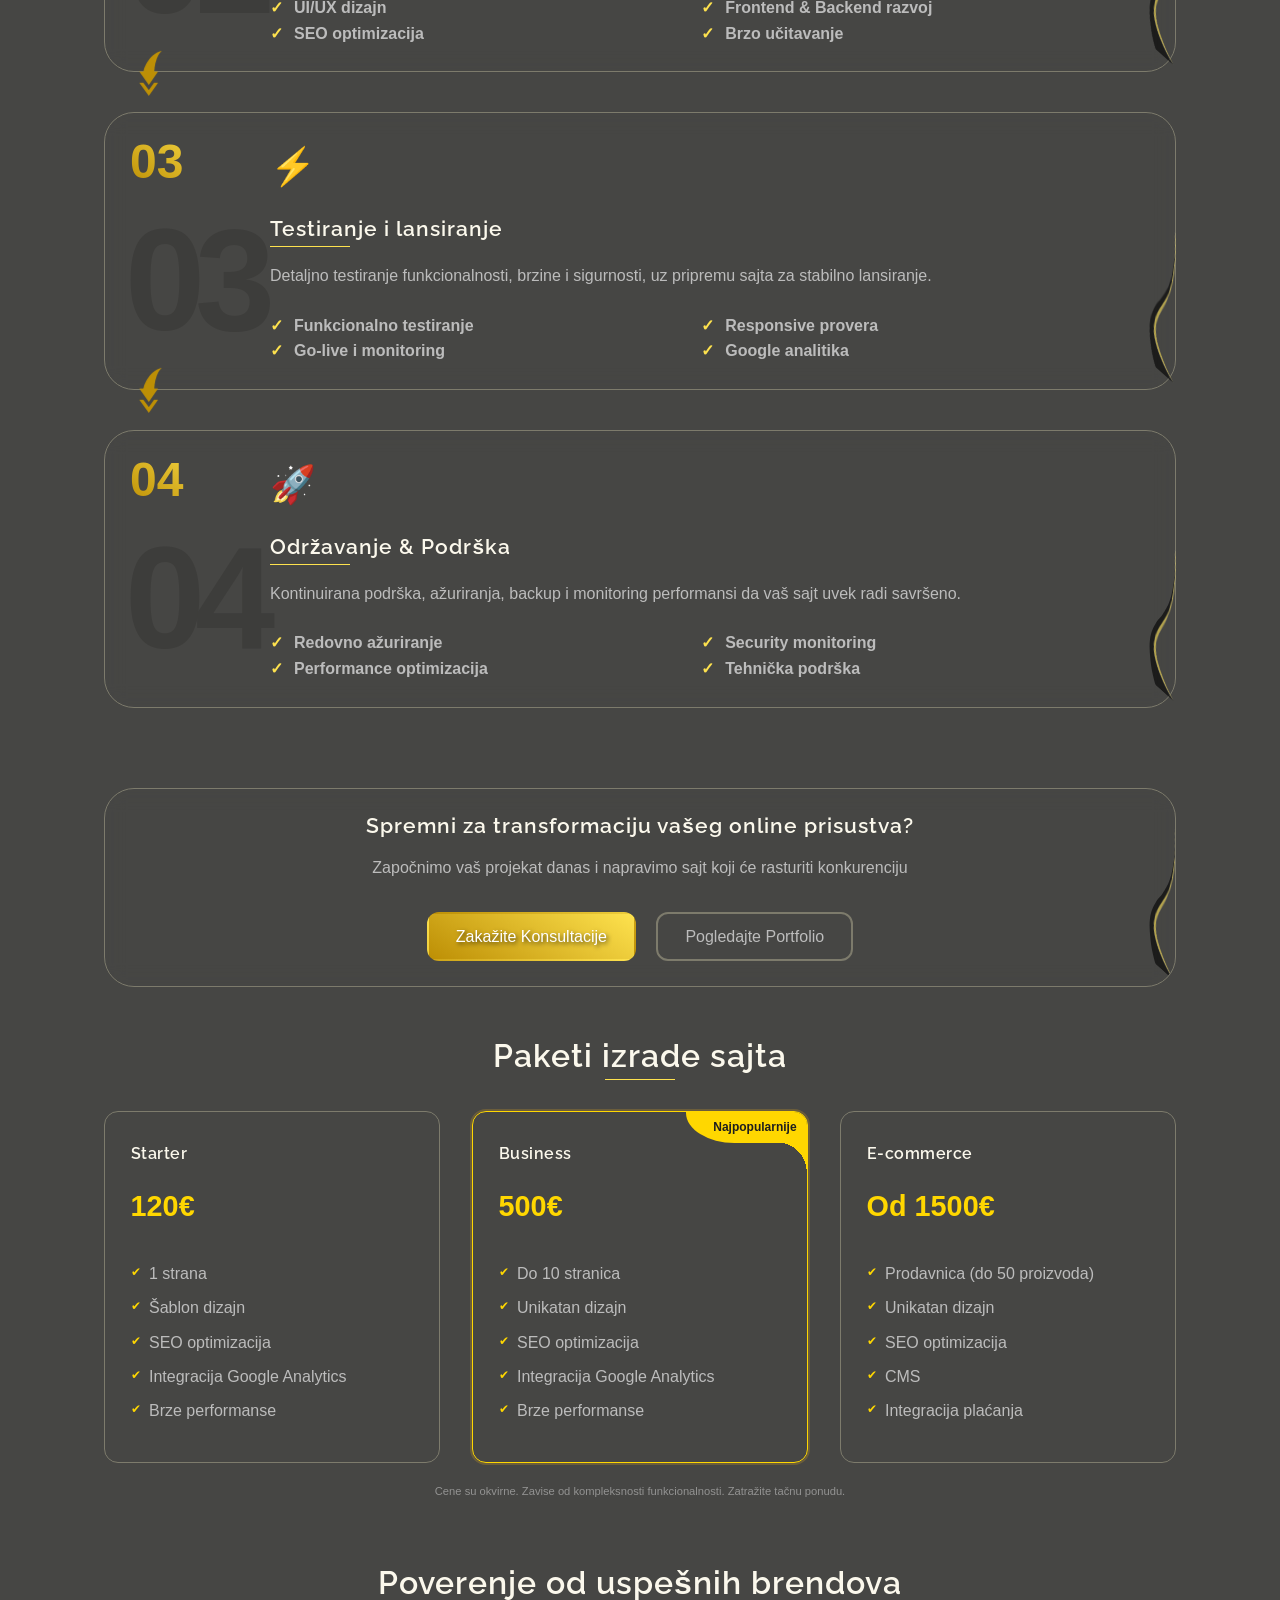
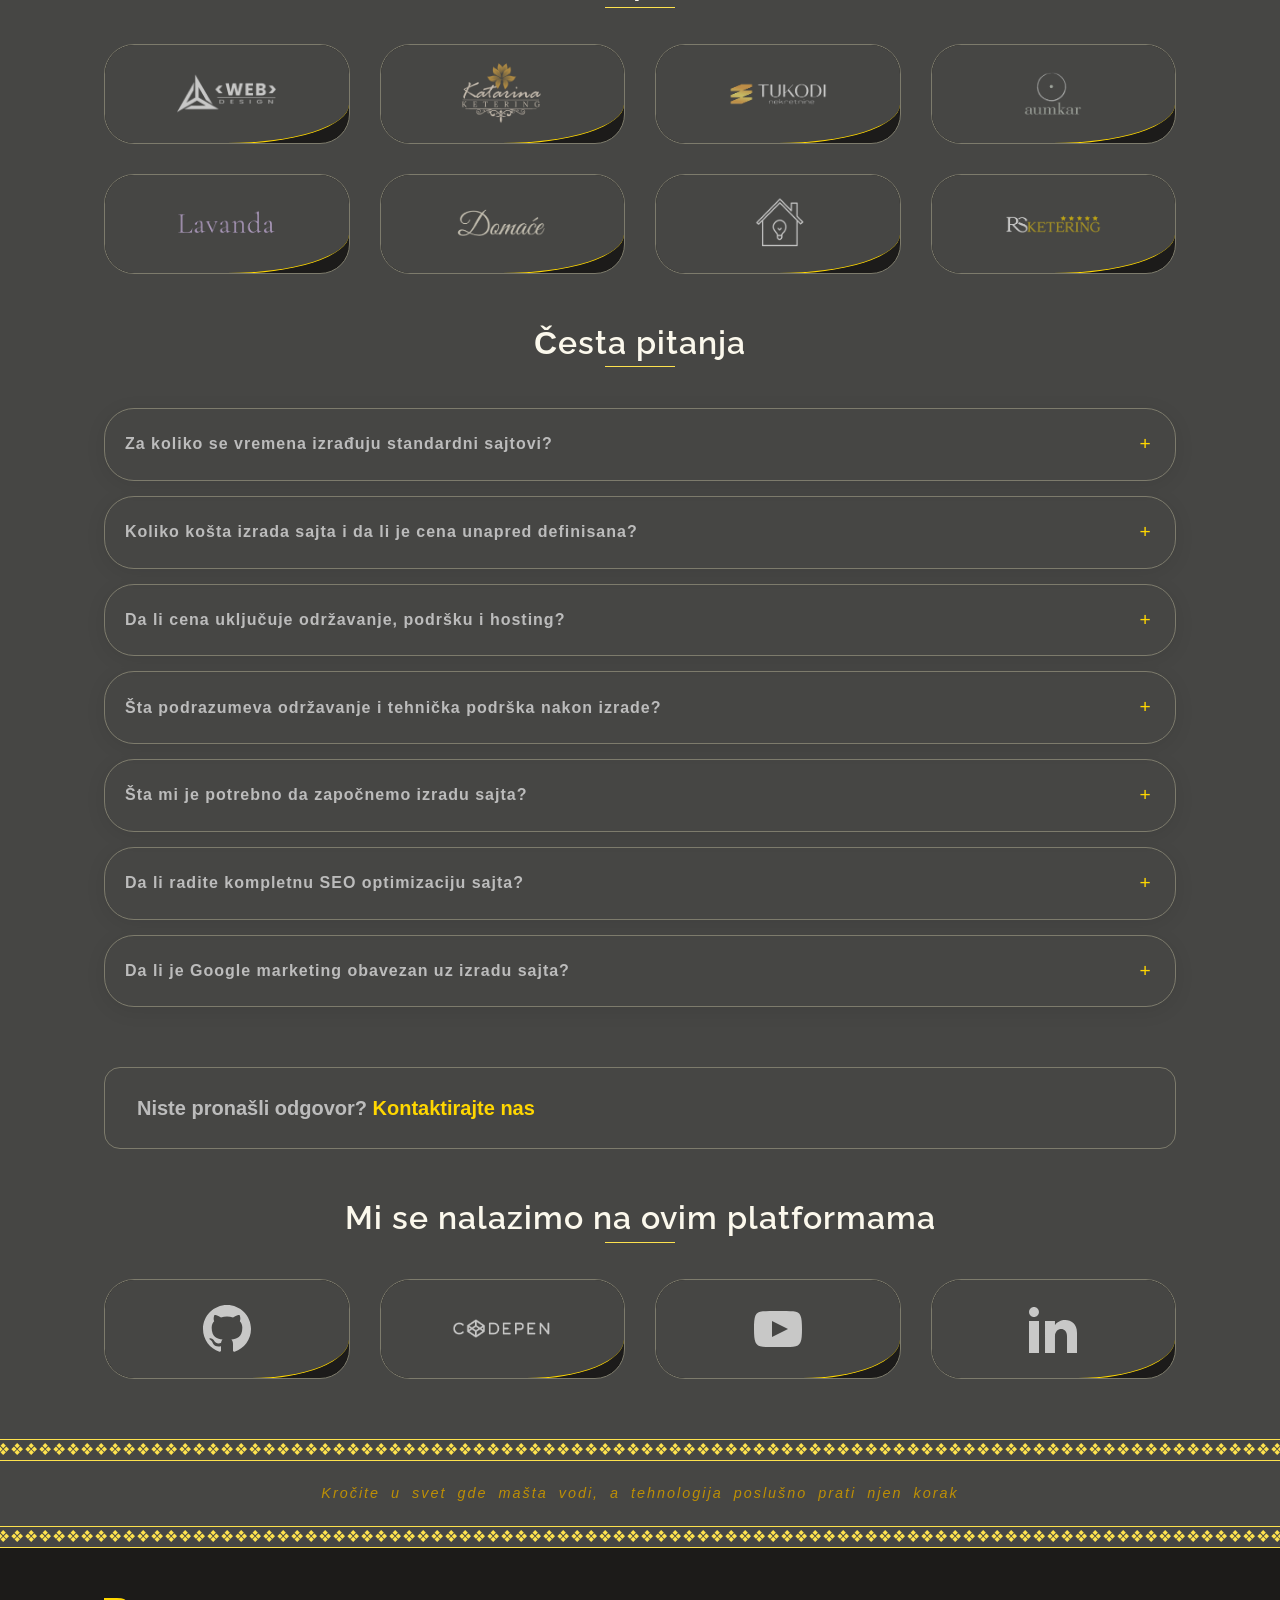
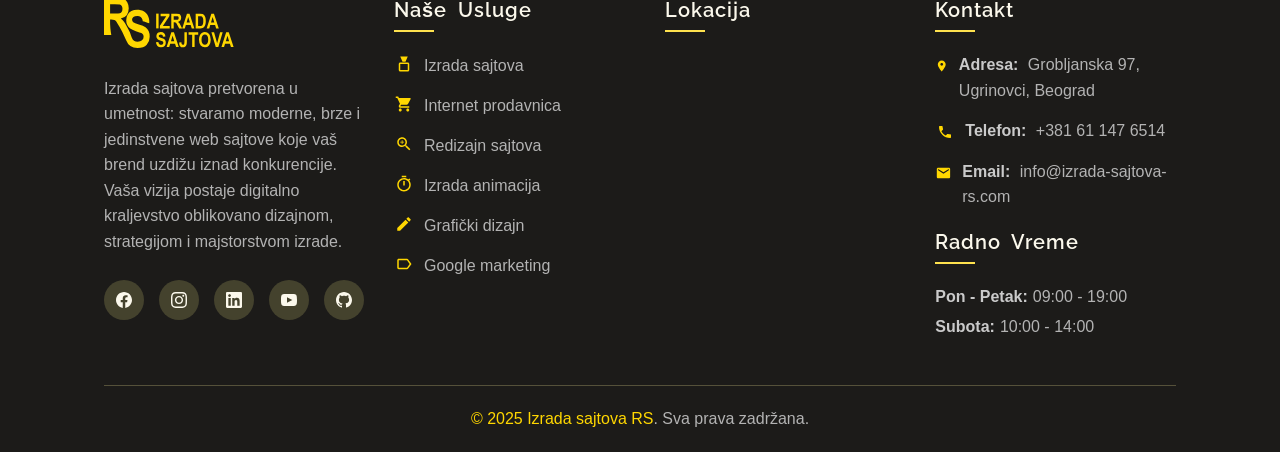
==== commit 0b4d4056: "opis" ====
--- a/index.html
+++ b/index.html
@@ -348,8 +348,6 @@
                <video
                 class="video-animation-izrada-sajtova"
                 muted
-                width="360"
-                height="640"
                 loop
                 autoplay
                 playsinline
--- a/css/style.css
+++ b/css/style.css
@@ -805,6 +805,9 @@
     .gold-underlineH2 {
         width: 40px;
     }
+    .hero-img video {
+    border-left: none;
+}
 }
 .section-about {
     display: flex;
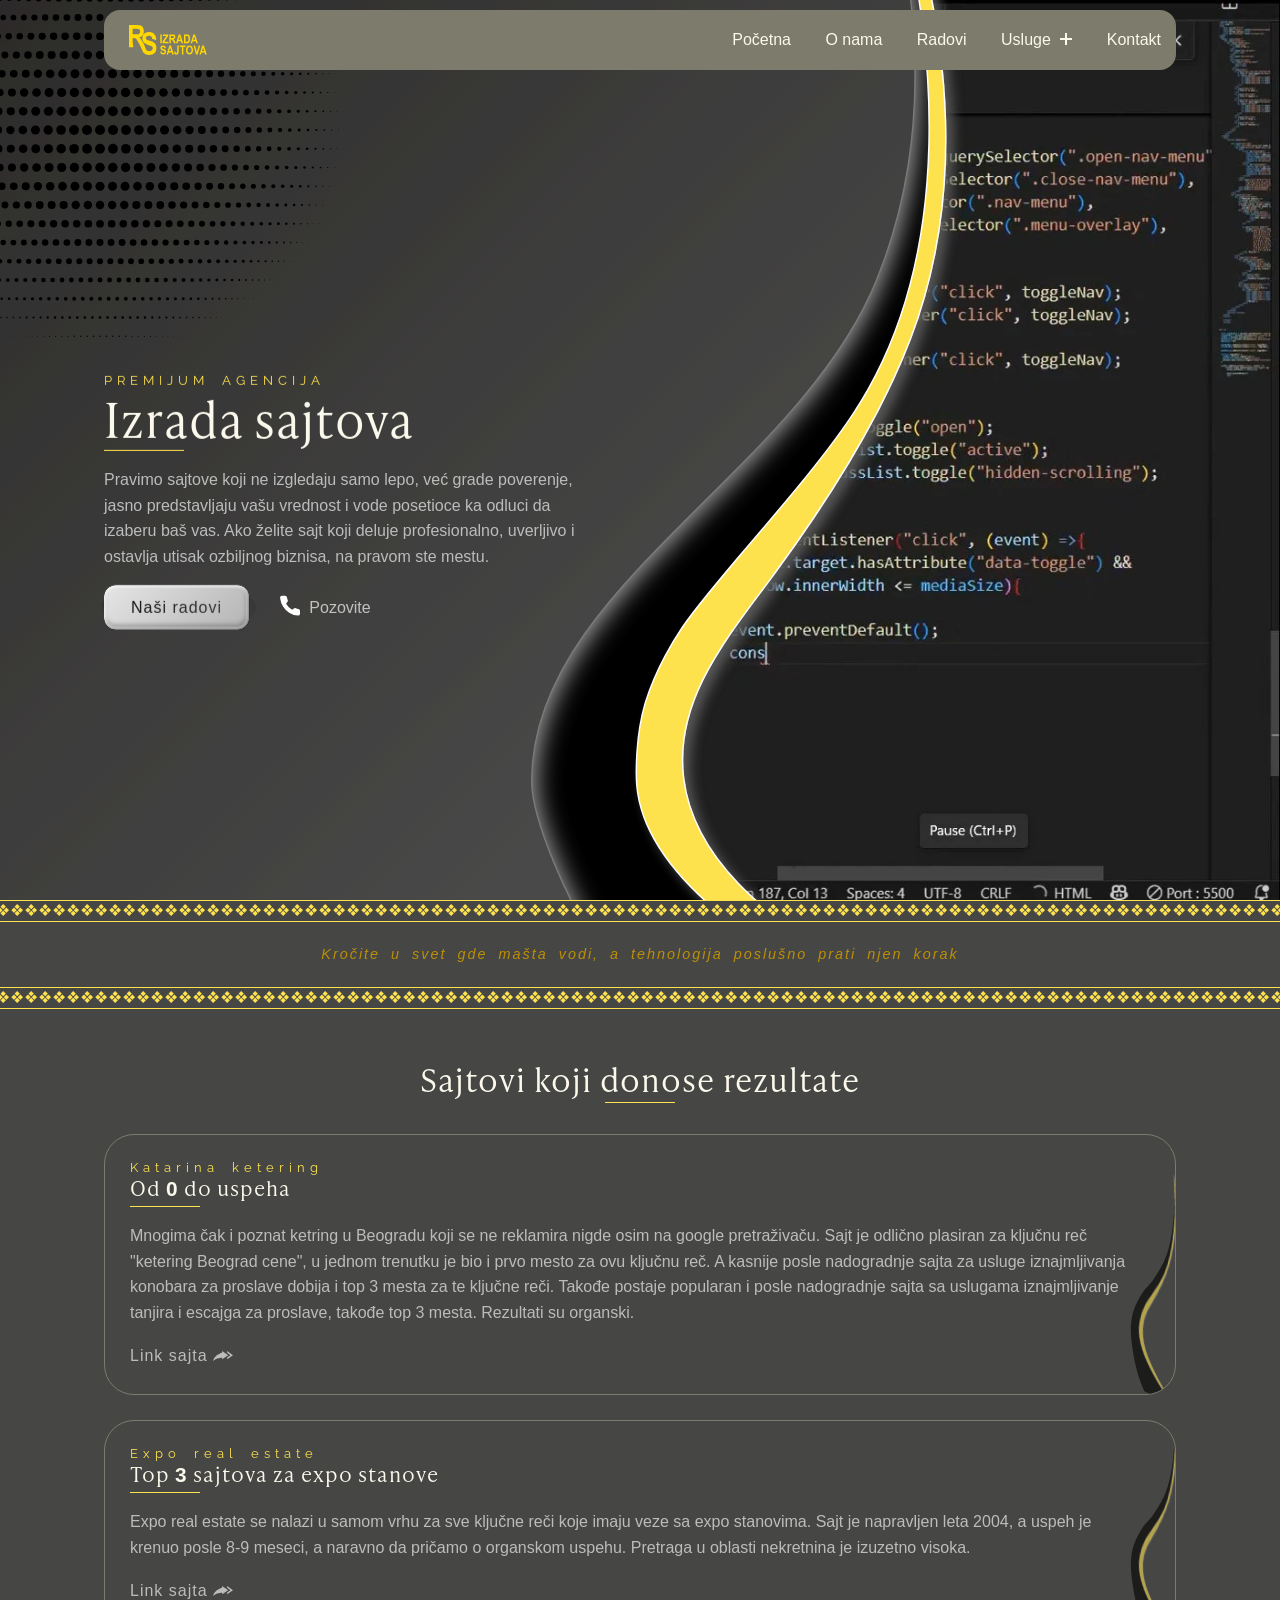
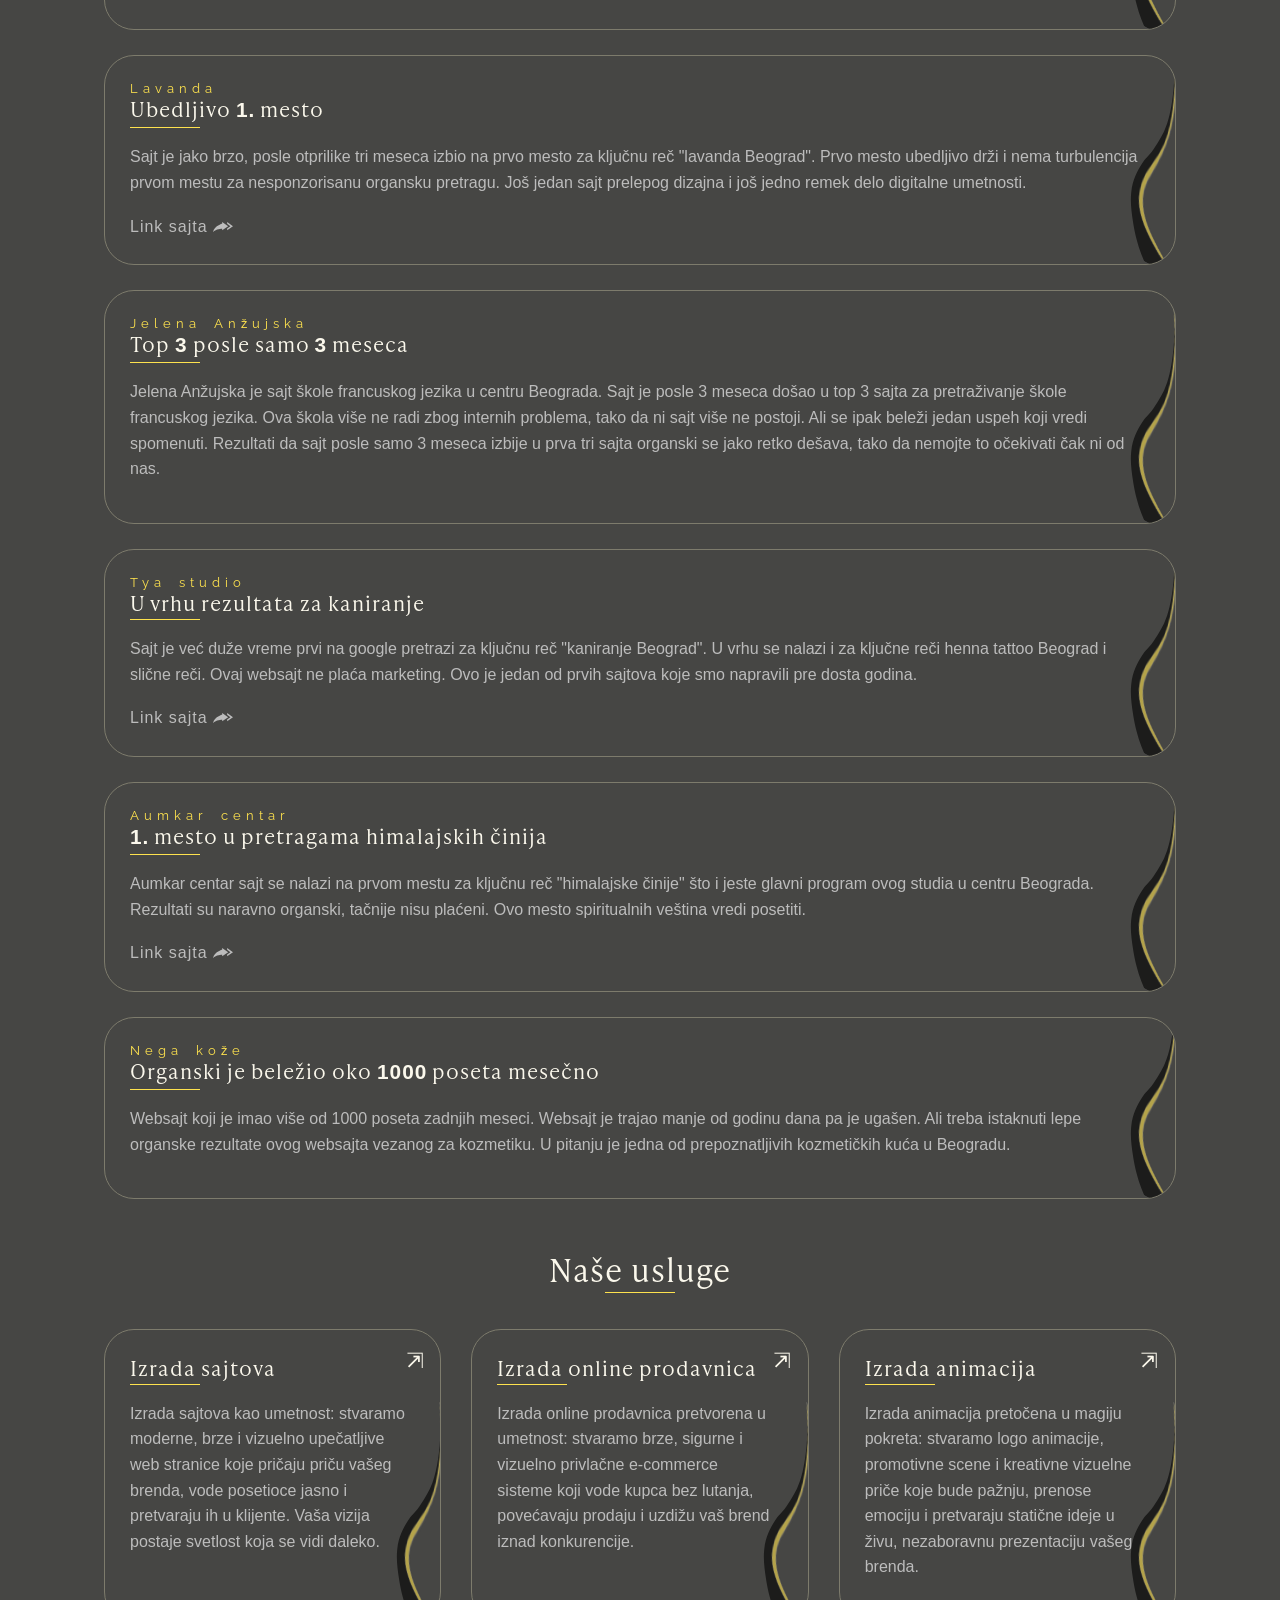
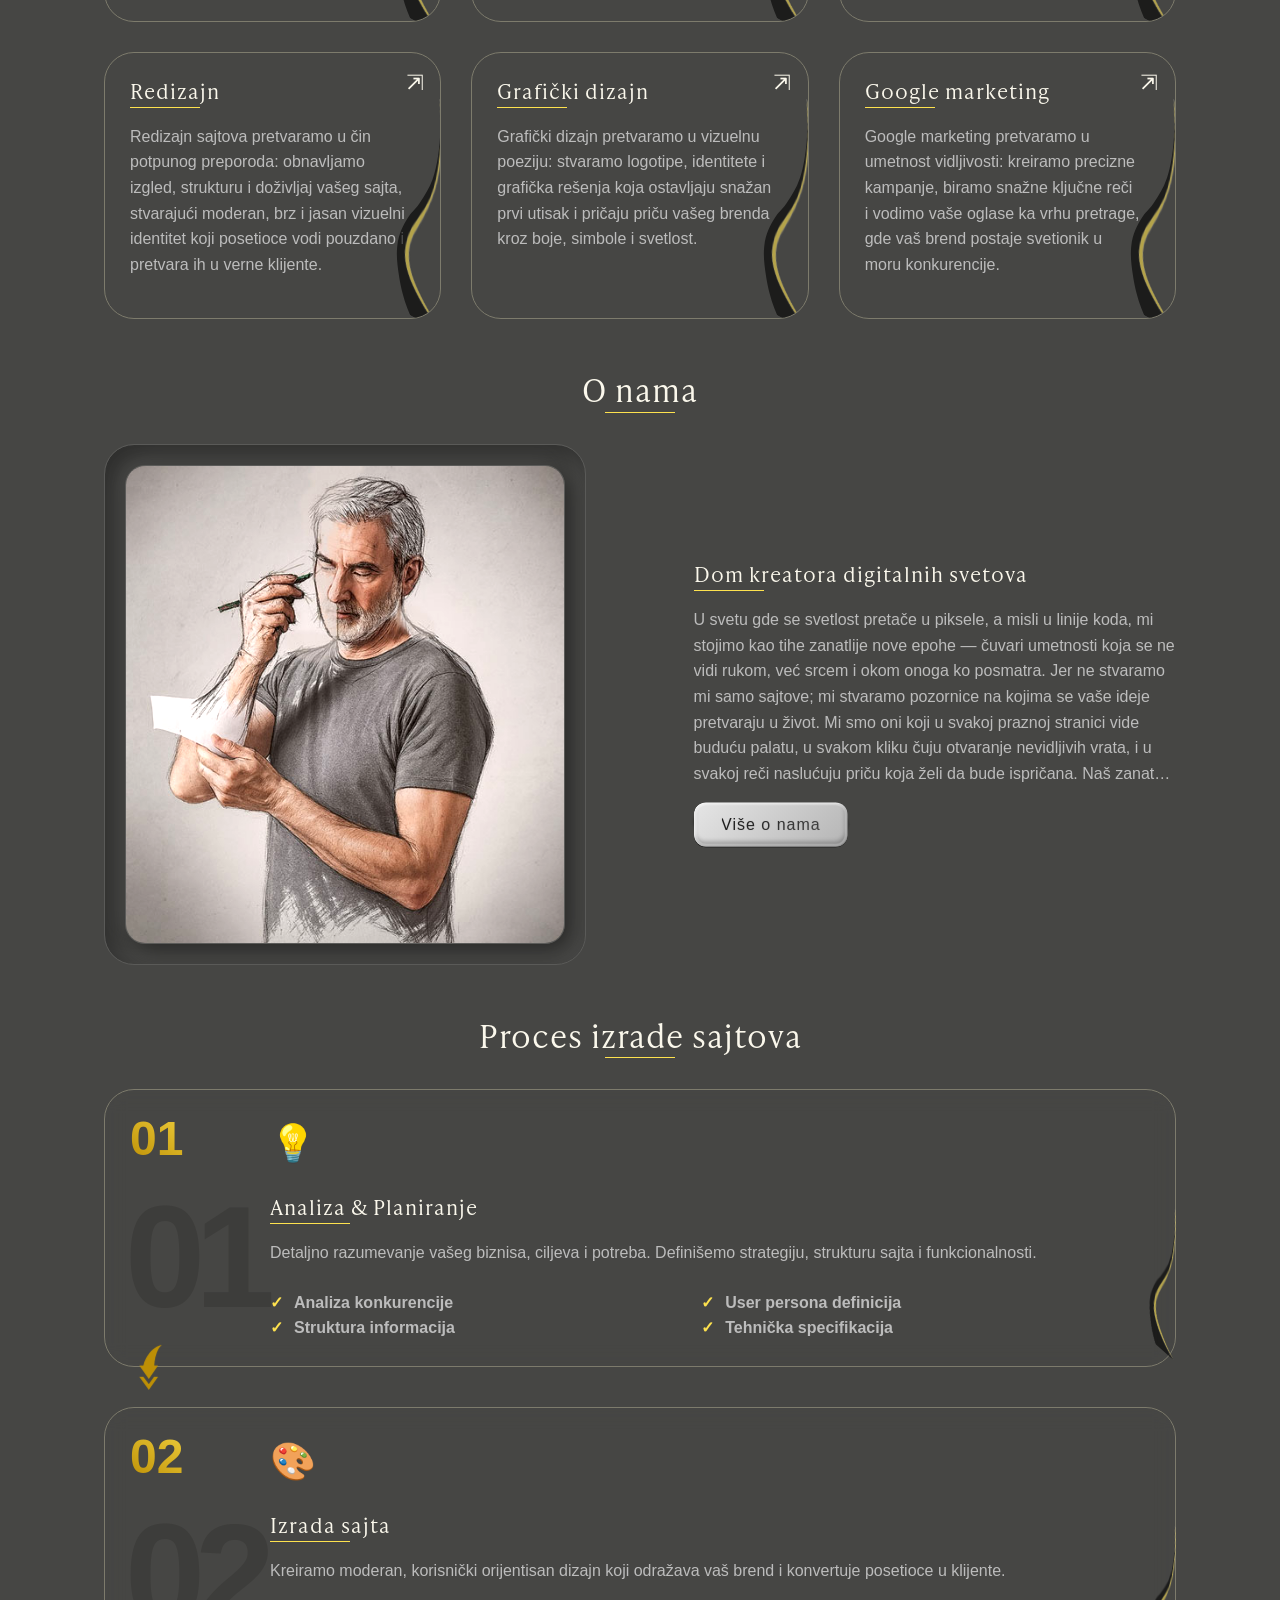
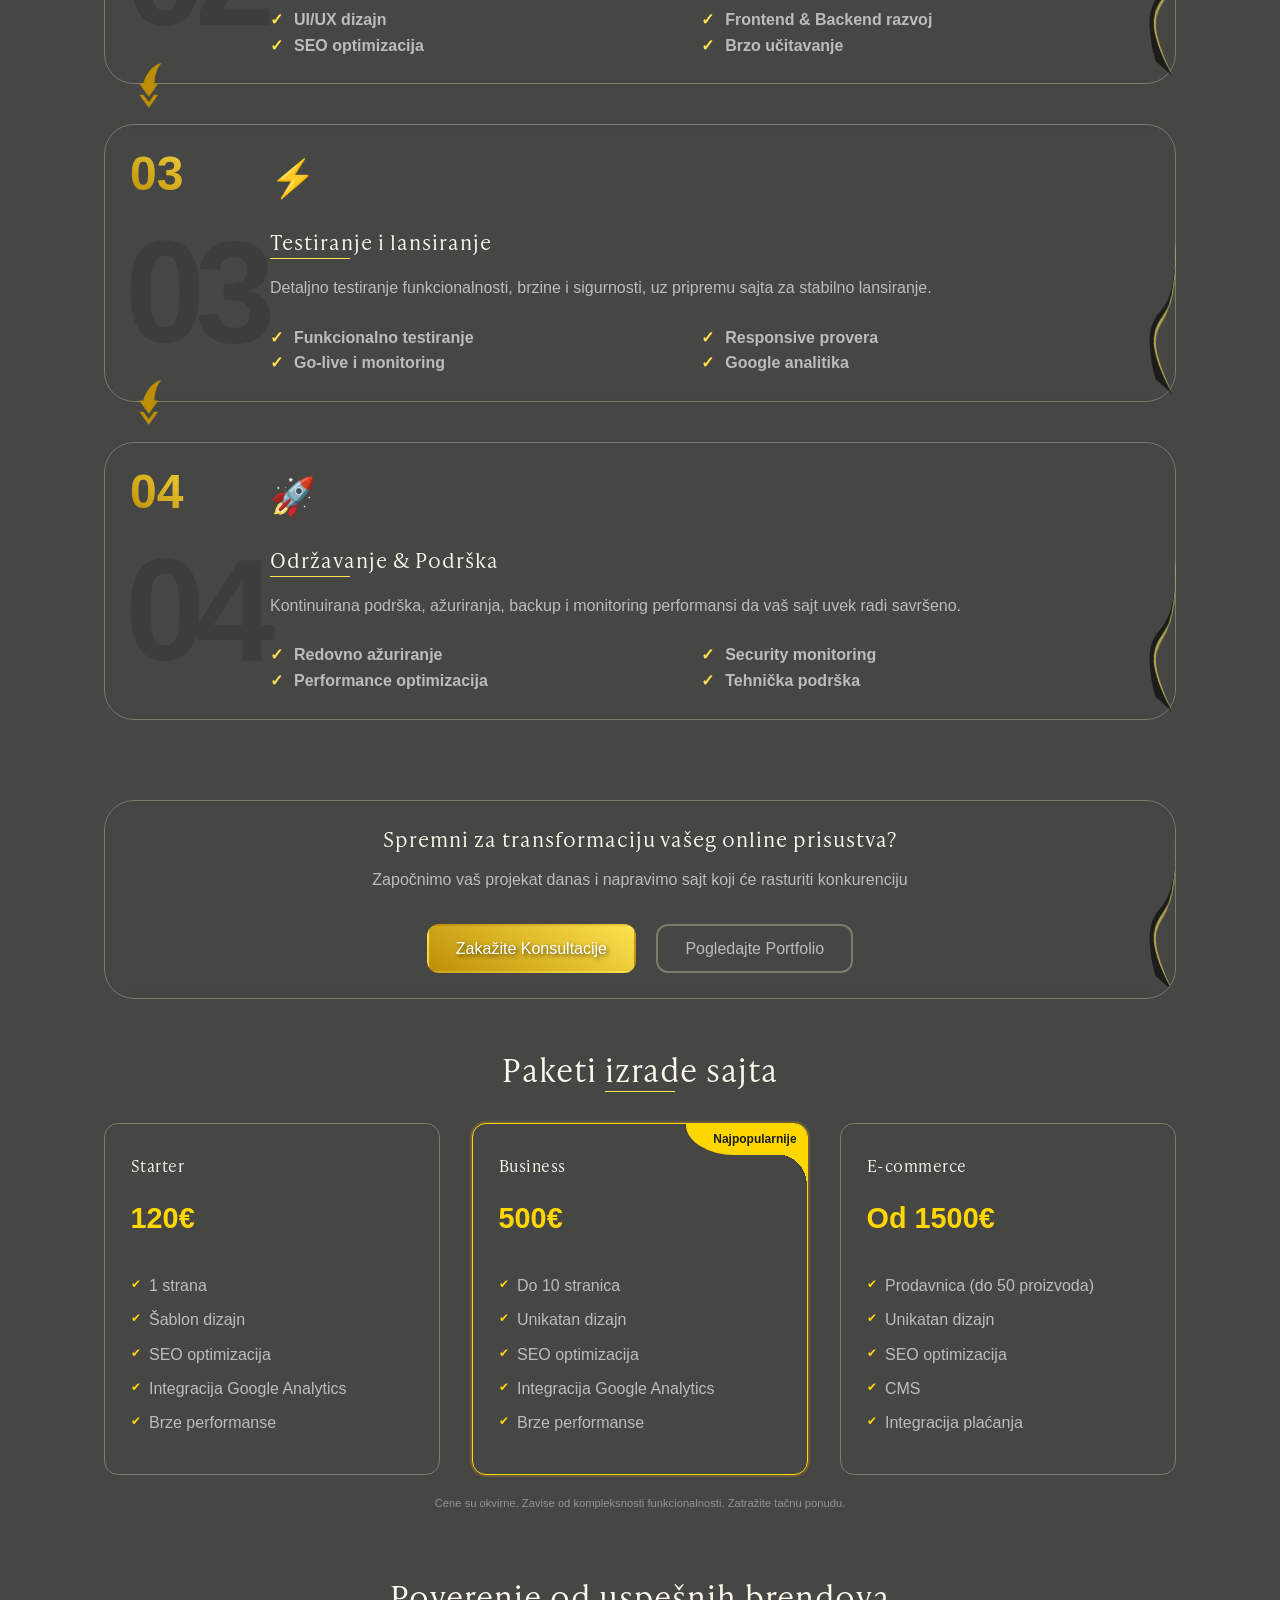
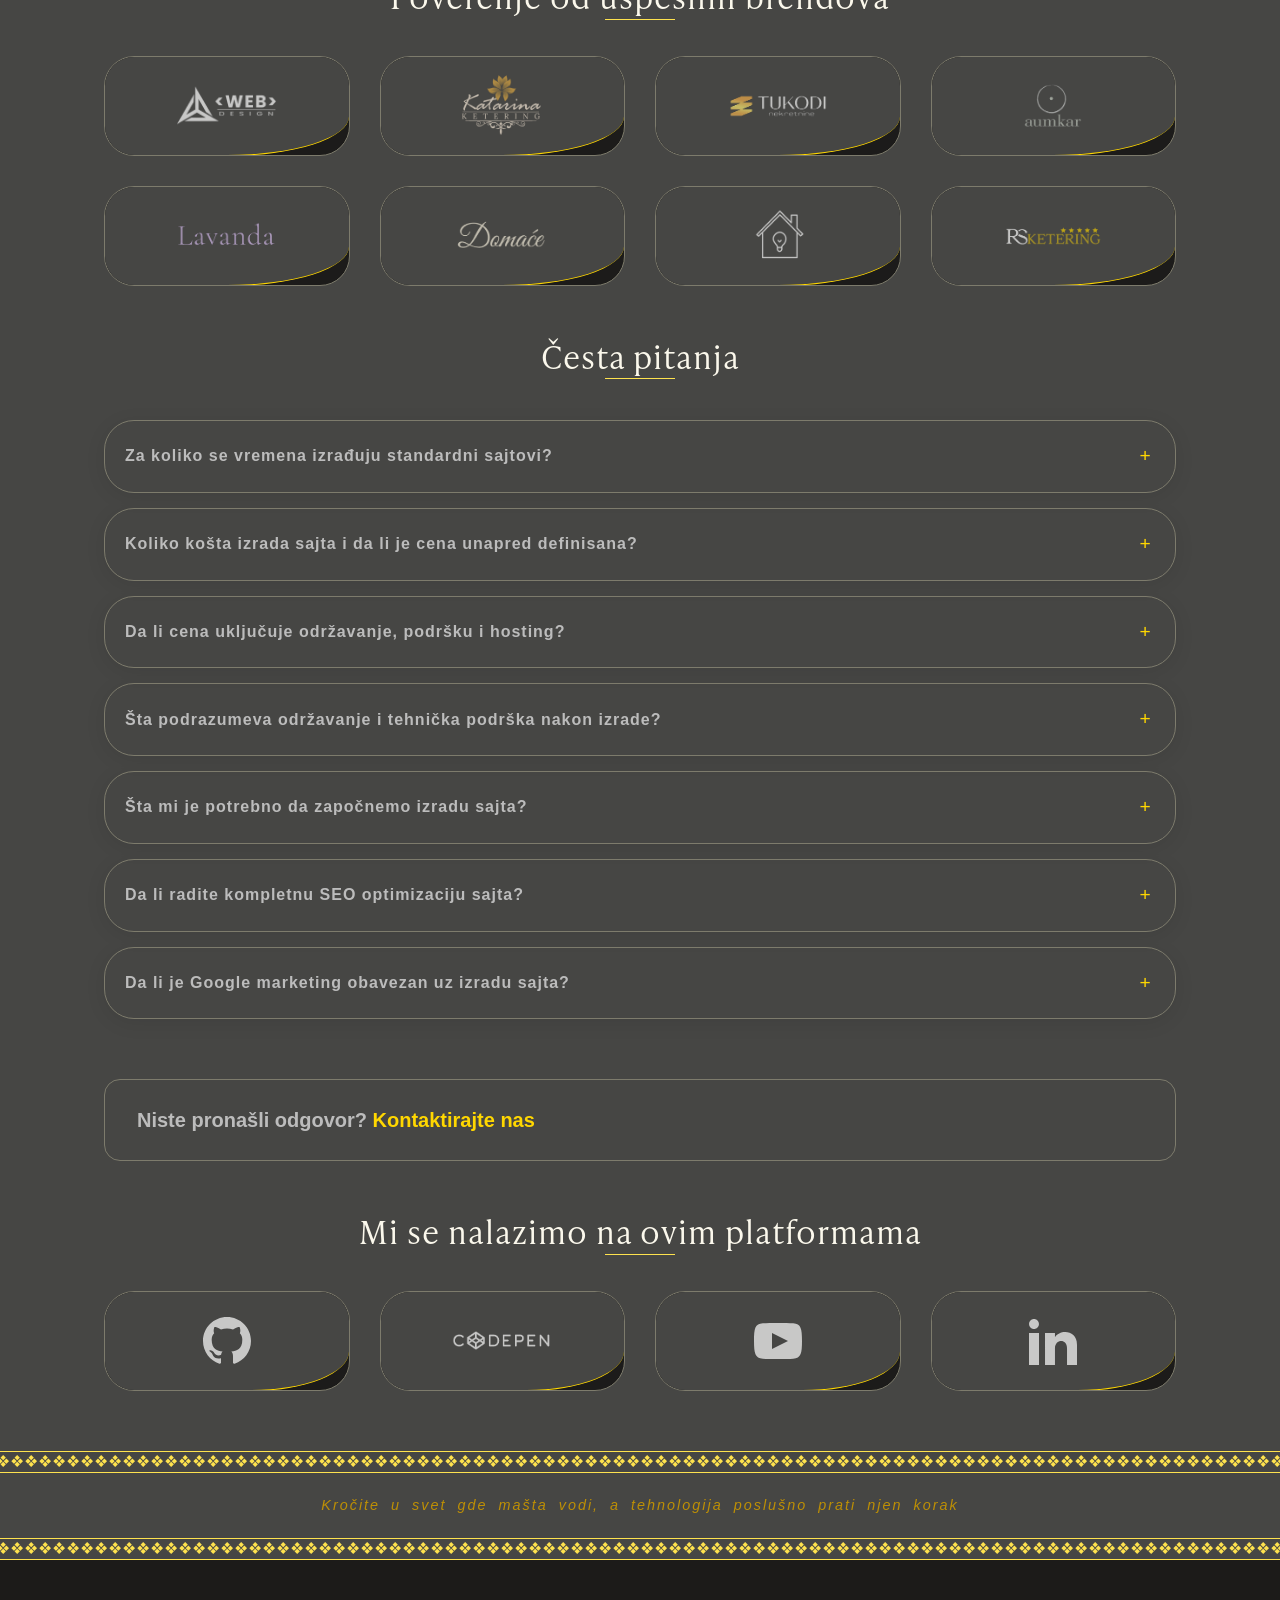
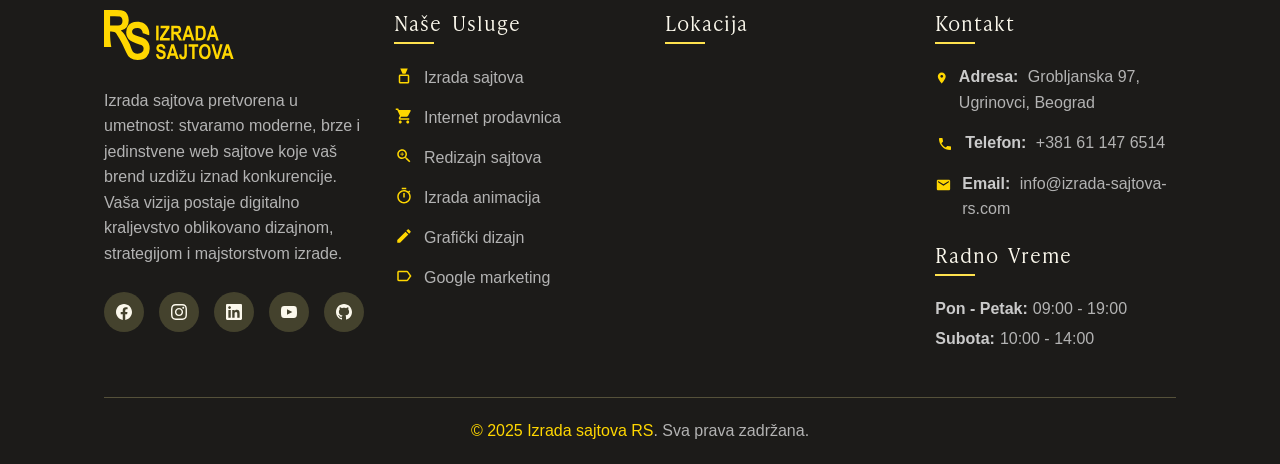
==== commit 93f6728f: "opis" ====
--- a/index.html
+++ b/index.html
@@ -1487,7 +1487,7 @@
                 <div class="footer-column">
                     <h4>Lokacija</h4>
                     <div class="footer-map">
-                        <iframe title="Lokacija firme za izradu sajtova - Izrada sajtova RS" data-description="Lokacija firme za izradu sajtova - Izrada sajtova RS" src="https://www.google.com/maps/embed?pb=!1m17!1m12!1m3!1d512412.3101334438!2d20.088158500994595!3d44.830951374275365!2m3!1f0!2f0!3f0!3m2!1i1024!2i768!4f13.1!3m2!1m1!2s!5e0!3m2!1sen!2srs!4v1777506658959!5m2!1sen!2srs" allowfullscreen="" loading="lazy" referrerpolicy="no-referrer-when-downgrade"></iframe>
+                        <iframe title="Lokacija firme za izradu sajtova - Izrada sajtova RS" data-description="Lokacija firme za izradu sajtova - Izrada sajtova RS" src="https://www.google.com/maps/embed?pb=!1m18!1m12!1m3!1d181102.09061018072!2d20.304029730598383!3d44.82715416401004!2m3!1f0!2f0!3f0!3m2!1i1024!2i768!4f13.1!3m3!1m2!1s0x475a5cef3eb4327d%3A0xea2f2c38a17d639d!2z0JPRgNC-0LHRmdCw0L3RgdC60LAgOTcsIFVncmlub3ZjaSwgU2VyYmlh!5e0!3m2!1sen!2s!4v1741621341998!5m2!1sen!2s" allowfullscreen="" loading="lazy" referrerpolicy="no-referrer-when-downgrade"></iframe>
                     </div>
                  </div>
                 <div class="footer-column">
--- a/css/style.css
+++ b/css/style.css
@@ -14,7 +14,7 @@
 }
 @font-face {
   font-family: 'Raleway';
-  src: url('../fonts/raleway/raleway-600.woff2') format('woff2');
+  src: url('../fonts/Ivy-Presto-Text-Light.woff2') format('woff2');
   font-weight: 600;
   font-style: normal;
   font-display: swap;
